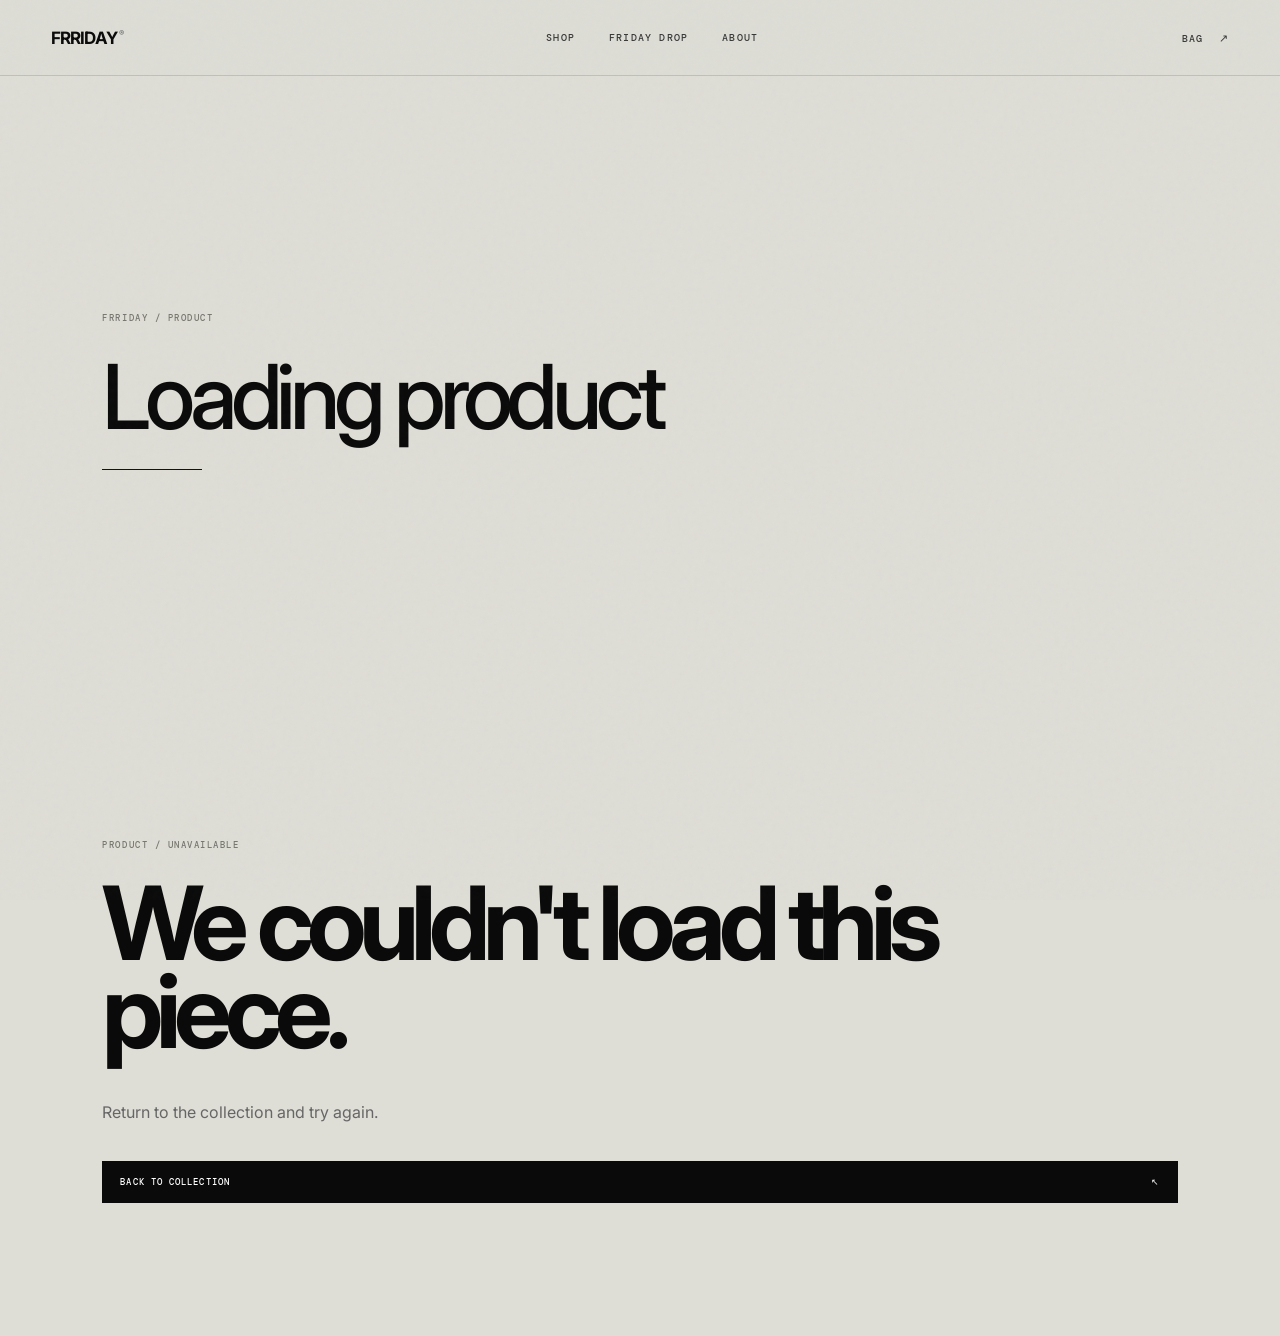
==== product.html @ 868f641e "Add files via upload" ====
<!doctype html>
<html lang="en">
<head>
<meta charset="utf-8">
<meta name="viewport" content="width=device-width,initial-scale=1,viewport-fit=cover">
<meta name="theme-color" content="#090909">
<meta name="description" content="FRRIDAY product detail.">
<title>FRRIDAY® | Product</title>
<link rel="icon" href="assets/symbol-white.png">
<link rel="preconnect" href="https://fonts.googleapis.com">
<link rel="preconnect" href="https://fonts.gstatic.com" crossorigin>
<link href="https://fonts.googleapis.com/css2?family=DM+Mono:wght@400;500&family=Inter:wght@400;500;600;700&display=swap" rel="stylesheet">
<link rel="stylesheet" href="style.css">
<link rel="stylesheet" href="product.css">
</head>
<body class="product-page">
<div class="noise" aria-hidden="true"></div>
<header class="nav product-nav" id="nav">
  <a class="brand" href="/" aria-label="FRRIDAY home">FRRIDAY<span>®</span></a>
  <nav class="nav-links" aria-label="Primary navigation">
    <a href="/#shop">Shop</a><a href="/#drop">Friday Drop</a><a href="/#about">About</a>
  </nav>
  <a class="bag-btn" href="https://pxhdjy-sj.myshopify.com/cart" aria-label="Open FRRIDAY bag">Bag <span>↗</span></a>
</header>

<main>
  <div id="productLoading" class="product-state"><span class="eyebrow">FRRIDAY / PRODUCT</span><strong>Loading product</strong><i></i></div>
  <section id="productError" class="product-state error-state" hidden>
    <span class="eyebrow">PRODUCT / UNAVAILABLE</span>
    <h1>We couldn't load this piece.</h1>
    <p>Return to the collection and try again.</p>
    <a class="pill dark-pill" href="/#shop">Back to collection <span>↖</span></a>
  </section>

  <section id="productView" hidden>
    <div class="product-hero">
      <div class="product-gallery" id="gallery">
        <div class="gallery-main"><img id="mainImage" alt=""></div>
        <div class="gallery-thumbs" id="thumbs" aria-label="Product images"></div>
        <span class="gallery-index" id="galleryIndex">01 / 01</span>
      </div>

      <aside class="product-panel">
        <div class="product-kicker"><span id="productType">CORE</span><span id="productAvailability">AVAILABLE</span></div>
        <h1 id="productTitle"></h1>
        <div class="product-price-row"><strong id="productPrice"></strong><span id="productCompare" hidden></span></div>
        <div class="product-description" id="productDescription"></div>

        <div class="product-selector-block">
          <div class="selector-head"><span>SIZE</span><button id="sizeGuide" type="button">SIZE GUIDE ↗</button></div>
          <div id="sizeOptions" class="size-options"></div>
          <p class="selection-note" id="selectionNote">Select a size to continue.</p>
        </div>

        <div class="purchase-row">
          <div class="qty" aria-label="Quantity"><button type="button" data-qty="-1" aria-label="Decrease quantity">−</button><span id="quantity">1</span><button type="button" data-qty="1" aria-label="Increase quantity">+</button></div>
          <button id="addToBag" class="purchase-btn" type="button" disabled>ADD TO BAG <span>↗</span></button>
        </div>
        <div id="purchaseStatus" class="purchase-status" aria-live="polite"></div>

        <div class="product-accordions">
          <details open><summary>DESCRIPTION <span>+</span></summary><div id="detailsDescription"></div></details>
          <details><summary>DETAILS <span>+</span></summary><div id="detailsList"></div></details>
          <details><summary>SHIPPING & RETURNS <span>+</span></summary><div><p>Made to order through our fulfillment partner. Delivery estimates and available shipping methods are shown at checkout.</p><p>Returns follow the store policy shown at checkout.</p></div></details>
        </div>
      </aside>
    </div>

    <section class="product-editorial">
      <div class="editorial-label"><span>FRRIDAY / OBJECT STUDY</span><span id="editorialCount">01</span></div>
      <div class="editorial-copy"><p class="editorial-big">Quiet form.<br><em>Considered detail.</em></p><p>Built around the garment rather than the logo. The product page is generated directly from Shopify, so product information, imagery, pricing and availability stay synchronized with the store.</p></div>
    </section>
  </section>
</main>

<div class="size-modal" id="sizeModal" hidden>
  <div class="size-modal-backdrop" data-close-size></div>
  <div class="size-modal-card" role="dialog" aria-modal="true" aria-labelledby="sizeModalTitle">
    <button class="modal-close" type="button" data-close-size aria-label="Close size guide">×</button>
    <span class="eyebrow">FRRIDAY / GUIDE</span><h2 id="sizeModalTitle">SIZE GUIDE</h2>
    <div class="size-table"><div><span>SIZE</span><span>CHEST</span><span>LENGTH</span></div><div><span>XS</span><span>26–29 in</span><span>23½ in</span></div><div><span>S</span><span>28–31 in</span><span>24½ in</span></div><div><span>M</span><span>30–33 in</span><span>25½ in</span></div><div><span>L</span><span>32–35 in</span><span>26½ in</span></div><div><span>XL</span><span>34–37 in</span><span>27½ in</span></div><div><span>2XL</span><span>36–39 in</span><span>28½ in</span></div><div><span>3XL</span><span>38–41 in</span><span>29½ in</span></div></div>
    <p>Measurements are shown as a general guide. For the most accurate fit, compare with a garment you already own.</p>
  </div>
</div>

<div class="product-toast" id="productToast" role="status" aria-live="polite"></div>
<script src="shopify-config.js"></script>
<script src="product.js"></script>
</body>
</html>
---- style.css ----
:root{--black:#080808;--ink:#111;--white:#f4f3ef;--paper:#e9e7e0;--stone:#d9d8d1;--line:rgba(0,0,0,.12);--line-light:rgba(255,255,255,.14);--muted:#858580;--ease:cubic-bezier(.2,.8,.2,1);--mono:"DM Mono",ui-monospace,SFMono-Regular,Menlo,monospace;--sans:Inter,Arial,sans-serif}
*{box-sizing:border-box}html{scroll-behavior:smooth}body{margin:0;background:var(--paper);color:var(--ink);font-family:var(--sans);overflow-x:hidden;-webkit-font-smoothing:antialiased}body:has(.page-loader:not(.done)){overflow:hidden}a{text-decoration:none;color:inherit}button,input{font:inherit}.sr-only{position:absolute;width:1px;height:1px;padding:0;margin:-1px;overflow:hidden;clip:rect(0,0,0,0);white-space:nowrap;border:0}.noise{position:fixed;inset:0;pointer-events:none;z-index:1000;opacity:.025;background-image:url("data:image/svg+xml,%3Csvg viewBox='0 0 180 180' xmlns='http://www.w3.org/2000/svg'%3E%3Cfilter id='n'%3E%3CfeTurbulence type='fractalNoise' baseFrequency='.9' numOctaves='4' stitchTiles='stitch'/%3E%3C/filter%3E%3Crect width='100%25' height='100%25' filter='url(%23n)'/%3E%3C/svg%3E")}.page-loader{position:fixed;inset:0;z-index:2000;background:#080808;color:#fff;display:grid;place-items:center;transition:opacity .7s var(--ease),visibility .7s}.page-loader span{font-size:12px;font-weight:700;letter-spacing:-.05em}.page-loader i{position:absolute;bottom:14%;width:100px;height:1px;background:#333;overflow:hidden}.page-loader i:after{content:"";display:block;width:45%;height:100%;background:#fff;animation:load 1.1s var(--ease) infinite}.page-loader.done{opacity:0;visibility:hidden;pointer-events:none}.cursor-dot,.cursor-ring{position:fixed;pointer-events:none;z-index:1200;transform:translate(-50%,-50%);border-radius:50%;display:none}.cursor-dot{width:4px;height:4px;background:#fff}.cursor-ring{width:34px;height:34px;border:1px solid rgba(255,255,255,.5);transition:width .25s,height .25s,border-color .25s}.cursor-ring.hover{width:52px;height:52px;border-color:#fff}.nav{position:fixed;top:0;left:0;right:0;height:76px;z-index:80;display:flex;align-items:center;justify-content:space-between;padding:0 4vw;color:#fff;mix-blend-mode:difference;transition:height .35s,padding .35s}.nav.scrolled{height:62px}.brand{font-size:17px;font-weight:700;letter-spacing:-.055em}.brand span,.footer-brand span{font-size:8px;vertical-align:top;margin-left:2px}.nav-links{display:flex;gap:34px;font:500 10px var(--mono);text-transform:uppercase;letter-spacing:.12em}.nav-links a,.bag-btn{opacity:.78;transition:opacity .2s}.nav-links a:hover,.bag-btn:hover{opacity:1}.bag-btn{border:0;background:none;color:inherit;text-transform:uppercase;letter-spacing:.12em;font:500 10px var(--mono);cursor:pointer}.bag-btn span{display:inline-block;margin-left:8px;font-size:11px}.hero{min-height:100svh;background:#080808;color:#fff;position:relative;display:grid;grid-template-columns:44% 56%;overflow:hidden}.hero-grid{position:absolute;inset:0;background:linear-gradient(90deg,rgba(255,255,255,.035) 1px,transparent 1px),linear-gradient(rgba(255,255,255,.02) 1px,transparent 1px);background-size:25% 100%,100% 25%;mask-image:linear-gradient(to bottom,black,transparent 78%)}.hero-copy{position:relative;z-index:3;padding:24vh 0 10vh 8vw;align-self:center}.eyebrow{font:500 9px var(--mono);letter-spacing:.17em;text-transform:uppercase;display:block;color:var(--muted)}.hero .eyebrow{color:#969690}.hero h1{font-size:clamp(72px,11vw,170px);line-height:.78;letter-spacing:-.09em;margin:28px 0 36px;font-weight:700}.hero h1 em{font-style:normal;font-weight:400;color:#c9c9c3}.hero-sub{max-width:310px;color:#9a9a95;line-height:1.7;font-size:12px;margin-bottom:32px}.pill{display:inline-flex;align-items:center;justify-content:space-between;gap:30px;border:1px solid #292929;padding:14px 17px;font:500 9px var(--mono);text-transform:uppercase;letter-spacing:.12em;transition:all .35s var(--ease)}.pill span{transition:transform .35s var(--ease)}.pill:hover span{transform:translate(5px,-5px)}.pill.light{background:#f1f0eb;color:#090909;border-color:#f1f0eb}.hero-product{position:relative;display:flex;align-items:center;justify-content:center;min-height:100svh}.hero-product:after{content:"";position:absolute;inset:10% 4% 10% 0;background:radial-gradient(circle at 50% 48%,rgba(255,255,255,.08),transparent 35%);pointer-events:none}.hero-image-wrap{position:relative;z-index:2;width:min(76%,760px);display:grid;place-items:center}.hero-img{width:100%;max-height:88vh;object-fit:contain;mix-blend-mode:screen;filter:contrast(1.02) brightness(.92);animation:float 7s ease-in-out infinite}.hero-image-number{position:absolute;left:4%;bottom:8%;font:500 8px var(--mono);letter-spacing:.15em;color:#666}.product-orbit{position:absolute;width:min(55vw,720px);height:min(55vw,720px);border:1px solid rgba(255,255,255,.09);border-radius:50%;animation:spin 26s linear infinite}.product-orbit:after{content:"";position:absolute;width:6px;height:6px;border-radius:50%;background:#eee;top:12%;left:12%;box-shadow:0 0 20px #fff}.hero-label{position:absolute;right:5vw;bottom:8vh;z-index:4;font:500 8px var(--mono);letter-spacing:.13em;text-transform:uppercase;display:flex;flex-direction:column;gap:7px}.hero-label b{font-weight:400;color:#777}.scroll-note{position:absolute;bottom:27px;left:8vw;color:#666;font:500 8px var(--mono);letter-spacing:.18em}.scroll-note span{margin-left:8px}.dark{background:var(--black);color:#f1f0eb}.statement{padding:18vh 8vw 20vh}.section-index{font:500 8px var(--mono);letter-spacing:.18em;color:#666}.statement-content{margin-left:20%;max-width:900px}.big-line{font-size:clamp(38px,6vw,86px);letter-spacing:-.07em;line-height:.95;margin:12vh 0 0}.big-line.muted{color:#50504c}.body-copy{max-width:420px;color:#85857f;line-height:1.8;font-size:12px;margin:70px 0 0 auto}.shop{padding:12vh 5vw 10vh;background:var(--paper)}.shop-head{display:flex;justify-content:space-between;align-items:end;padding-bottom:32px;border-bottom:1px solid var(--line)}h2{font-size:clamp(38px,6vw,88px);line-height:.86;letter-spacing:-.075em;margin:18px 0 0;font-weight:700}.count{font:500 8px var(--mono);letter-spacing:.13em;color:#777}.product-grid{display:grid;grid-template-columns:1fr 1fr;gap:2px;margin-top:2px}.product-card{min-width:0}.product-media{height:min(75vw,760px);position:relative;overflow:hidden;display:grid;place-items:center}.dark-media{background:#101010}.light-media{background:#d9d8d1}.product-img{width:100%;height:100%;object-fit:contain;position:absolute;inset:0;opacity:0;transform:scale(1.015);transition:opacity .65s var(--ease),transform 1s var(--ease)}.product-img.active{opacity:1}.product-media:hover .product-img.active{transform:scale(1.04)}.product-index{position:absolute;z-index:4;left:18px;top:18px;font:500 8px var(--mono);letter-spacing:.16em}.view-toggle{position:absolute;z-index:5;right:18px;top:16px;border:1px solid rgba(255,255,255,.15);background:rgba(0,0,0,.65);color:#fff;padding:9px 11px;font:500 8px var(--mono);letter-spacing:.12em;cursor:pointer;backdrop-filter:blur(10px)}.light-media .view-toggle{background:rgba(255,255,255,.75);color:#111;border-color:rgba(0,0,0,.1)}.product-info{display:flex;justify-content:space-between;padding:20px 4px 15px}.product-info h3{font-size:13px;margin:0 0 7px;letter-spacing:-.02em;font-weight:600}.product-info p{font:500 8px var(--mono);color:#777;margin:0;text-transform:uppercase;letter-spacing:.1em}.product-info strong{font-size:12px;font-weight:500}.add-btn{width:100%;border:1px solid #b8b6af;background:transparent;padding:14px;text-align:left;text-transform:uppercase;letter-spacing:.13em;font:500 8px var(--mono);display:flex;justify-content:space-between;cursor:pointer;transition:background .25s,color .25s,border-color .25s}.add-btn:hover{background:#111;color:#fff;border-color:#111}.shop-note{display:flex;justify-content:space-between;padding-top:22px;font:500 8px var(--mono);letter-spacing:.13em;color:#777}.drop{min-height:100svh;background:#070707;color:#fff;position:relative;display:flex;align-items:center;overflow:hidden}.drop-bg{position:absolute;inset:0;background:radial-gradient(circle at 65% 45%,rgba(255,255,255,.1),transparent 20%),linear-gradient(120deg,transparent 40%,rgba(255,255,255,.035) 40.2%,transparent 40.5%);transform:scale(1.15);animation:drift 15s ease-in-out infinite alternate}.drop-content{position:relative;padding:13vh 8vw;width:100%;z-index:2}.drop .eyebrow{color:#686863}.drop-title{display:flex;align-items:center;justify-content:space-between;max-width:1100px}.drop h2{font-size:clamp(58px,10vw,150px);margin:24px 0 34px}.drop h2 span{color:#62625e}.drop-title img{width:130px;height:130px;object-fit:contain;opacity:.9;animation:slowspin 16s linear infinite}.drop p{color:#888883;font-size:12px;max-width:380px;line-height:1.7}.timer{display:flex;align-items:flex-end;gap:13px;margin:55px 0 28px}.timer div{display:flex;flex-direction:column}.timer b{font-size:clamp(34px,5vw,65px);letter-spacing:-.07em;font-weight:400;line-height:.8;font-variant-numeric:tabular-nums}.timer small{font:500 7px var(--mono);color:#666;letter-spacing:.17em;margin-top:12px}.timer i{font-style:normal;color:#555;font-size:28px}.drop-meta{display:flex;gap:14px;align-items:center;margin-bottom:40px;font:500 8px var(--mono);letter-spacing:.12em;color:#666}.drop-meta b{color:#aaa;font-weight:400}.outline{color:#fff;border-color:#3a3a3a;background:transparent}.archive{display:grid;grid-template-columns:1fr 1fr;gap:10vw;padding:17vh 8vw;background:#deddd6}.archive-right{align-self:end;max-width:360px}.archive-right p{font-size:24px;letter-spacing:-.04em;margin:0 0 20px}.archive-right .muted{font-size:12px;color:#777;line-height:1.7}.archive-stamp{display:inline-block;margin-top:26px;padding:8px 10px;border:1px solid #aaa;font:500 7px var(--mono);letter-spacing:.14em;color:#777}.manifesto{padding:16vh 8vw 19vh;position:relative;overflow:hidden}.manifesto-mark{position:absolute;right:8vw;top:12vh;width:230px;opacity:.07}.manifesto-mark img{width:100%}.manifesto h2{font-size:clamp(58px,10vw,150px);margin:16vh 0 35px}.manifesto h2 span{color:#4f4f4b}.manifesto p{color:#777;font-size:12px}.newsletter{padding:15vh 8vw;display:grid;grid-template-columns:1fr 1fr;gap:10vw;align-items:end}.newsletter h2{margin-bottom:28px}.newsletter>div>p{font-size:11px;color:#777;max-width:300px;line-height:1.7}.newsletter form{position:relative;display:flex;border-bottom:1px solid #111}.newsletter input{background:none;border:0;outline:0;padding:16px 0;width:100%;font-size:13px;color:#111}.newsletter input::placeholder{color:#888}.newsletter button{border:0;background:none;text-transform:uppercase;letter-spacing:.13em;font:500 8px var(--mono);cursor:pointer}.newsletter button span{margin-left:25px}.newsletter form small{position:absolute;left:0;top:58px;color:#777;font:500 8px var(--mono);letter-spacing:.04em}footer{background:#0a0a0a;color:#eee;padding:35px 5vw 25px;display:grid;grid-template-columns:1fr auto;gap:30px}.footer-brand{font-weight:700;letter-spacing:-.05em}.footer-links{display:flex;gap:25px;font:500 8px var(--mono);text-transform:uppercase;letter-spacing:.12em}.footer-links a{color:#888;transition:color .2s}.footer-links a:hover{color:#fff}footer small{grid-column:1/-1;color:#555;font:500 7px var(--mono);text-transform:uppercase;letter-spacing:.1em}.toast{position:fixed;z-index:1300;bottom:25px;left:50%;transform:translate(-50%,20px);background:#111;color:#fff;padding:12px 16px;font:500 8px var(--mono);letter-spacing:.1em;text-transform:uppercase;opacity:0;pointer-events:none;transition:.35s}.toast.show{opacity:1;transform:translate(-50%,0)}.statement,.shop-head,.product-card,.drop-content,.archive,.manifesto,.newsletter{opacity:0;transform:translateY(35px);transition:opacity .9s var(--ease),transform .9s var(--ease)}.visible{opacity:1;transform:none}@keyframes float{0%,100%{transform:translateY(0)}50%{transform:translateY(-13px)}}@keyframes spin{to{transform:rotate(360deg)}}@keyframes slowspin{to{transform:rotate(360deg)}}@keyframes drift{to{transform:scale(1.25) translate(-2%,2%)}}@keyframes load{0%{transform:translateX(-120%)}100%{transform:translateX(250%)}}@media(min-width:900px){.cursor-dot,.cursor-ring{display:block}}@media(max-width:800px){
  :root{--mobile-gutter:24px}
  html{scroll-padding-top:64px}
  body{width:100%;min-width:0;overflow-x:hidden}
  .noise{opacity:.018}
  .nav{height:64px;padding:0 var(--mobile-gutter);background:rgba(8,8,8,.92);mix-blend-mode:normal;backdrop-filter:blur(14px);-webkit-backdrop-filter:blur(14px)}
  .nav.scrolled{height:60px;background:rgba(8,8,8,.96)}
  .brand{font-size:17px;color:#fff}
  .nav-links{display:none}
  .bag-btn{color:#fff;opacity:.82}

  /* HERO: stack the copy and product instead of overlapping them. */
  .hero{display:block;min-height:0;height:auto;overflow:hidden;padding-top:64px}
  .hero-grid{background-size:25% 100%,100% 22%;mask-image:linear-gradient(to bottom,black,transparent 85%)}
  .hero-copy{position:relative;inset:auto;z-index:3;padding:72px var(--mobile-gutter) 0}
  .hero h1{font-size:clamp(62px,18vw,82px);line-height:.79;letter-spacing:-.09em;margin:24px 0 28px;max-width:100%}
  .hero-sub{max-width:310px;font-size:12px;line-height:1.7;margin-bottom:28px}
  .pill{min-height:48px;padding:14px 16px;gap:22px}
  .hero-copy>.pill{width:min(100%,350px)}
  .hero-product{min-height:0;height:auto;padding:44px 0 78px;display:flex;align-items:center;justify-content:center}
  .hero-product:after{inset:8% 0 8%;background:radial-gradient(circle at 50% 48%,rgba(255,255,255,.08),transparent 38%)}
  .hero-image-wrap{width:100%;padding:0 10px;margin:0;display:grid;place-items:center}
  .hero-img{width:100%;height:auto;max-height:none;object-fit:contain;animation:none}
  .hero-image-number{left:24px;bottom:12px}
  .product-orbit{width:92vw;height:92vw;max-width:500px;max-height:500px;opacity:.7}
  .hero-label{right:24px;bottom:12px;font-size:7px;gap:5px}
  .scroll-note{display:none}

  /* CONTENT SECTIONS */
  .statement{padding:96px var(--mobile-gutter) 104px}
  .statement-content{margin-left:0;max-width:none}
  .big-line{font-size:clamp(38px,10.5vw,52px);line-height:.94;letter-spacing:-.065em;margin-top:64px;max-width:100%}
  .body-copy{max-width:100%;margin:48px 0 0;font-size:12px;line-height:1.8}

  .shop{padding:92px 16px 78px}
  .shop-head{display:block;padding:0 8px 28px}
  .shop-head h2{font-size:clamp(48px,14vw,68px);line-height:.84;margin-top:18px}
  .count{display:block;margin-top:22px}
  .product-grid{grid-template-columns:1fr;gap:48px;margin-top:2px}
  .product-card{width:100%;min-width:0}
  .product-media{height:auto;aspect-ratio:1/1;min-height:0;width:100%}
  .product-img{width:100%;height:100%;object-fit:contain;transform:none}
  .product-media:hover .product-img.active{transform:none}
  .product-index{left:16px;top:16px}
  .view-toggle{right:16px;top:16px;min-height:40px;padding:10px 12px}
  .product-info{padding:18px 4px 14px;gap:18px;align-items:flex-start}
  .product-info h3{font-size:13px;line-height:1.35}
  .product-info p{font-size:8px;margin-top:7px}
  .product-info strong{font-size:13px;white-space:nowrap}
  .add-btn{min-height:48px;padding:15px}
  .shop-note{display:block;padding:24px 4px 0;line-height:2.2}
  .shop-note span{display:block}

  .drop{min-height:0;height:auto;padding:0}
  .drop-content{padding:106px var(--mobile-gutter) 112px}
  .drop-title{display:block;position:relative}
  .drop h2{font-size:clamp(56px,16vw,72px);line-height:.84;margin:24px 0 30px;max-width:100%}
  .drop-title img{position:absolute;right:0;top:8px;width:70px;height:70px;opacity:.72}
  .drop p{font-size:12px;line-height:1.75;max-width:320px}
  .timer{gap:7px;margin:44px 0 30px;align-items:flex-end}
  .timer b{font-size:clamp(31px,9vw,44px);line-height:.82}
  .timer small{font-size:6px;letter-spacing:.12em;margin-top:10px}
  .timer i{font-size:17px;padding-bottom:2px}
  .drop-meta{display:block;line-height:2;margin-bottom:28px;font-size:8px}
  .drop-meta b{display:block}
  .drop .pill{width:100%;justify-content:space-between}

  .archive{display:block;padding:106px var(--mobile-gutter) 112px}
  .archive h2{font-size:clamp(52px,15vw,70px);line-height:.84;margin-top:20px}
  .archive-right{max-width:none;margin-top:72px}
  .archive-right p{font-size:clamp(25px,7vw,32px);line-height:1.02}
  .archive-right .muted{font-size:12px;line-height:1.75}
  .archive-stamp{margin-top:28px}

  .manifesto{padding:106px var(--mobile-gutter) 118px;min-height:0}
  .manifesto-mark{width:115px;right:10px;top:54px;opacity:.055}
  .manifesto h2{font-size:clamp(55px,16vw,74px);line-height:.84;letter-spacing:-.085em;margin:112px 0 34px;max-width:100%}
  .manifesto p{font-size:12px;line-height:1.7;max-width:320px}

  .newsletter{grid-template-columns:1fr;padding:106px var(--mobile-gutter) 104px;gap:62px;align-items:start}
  .newsletter h2{font-size:clamp(50px,14vw,68px);line-height:.84;margin:20px 0 28px}
  .newsletter>div>p{font-size:12px;line-height:1.75;max-width:320px}
  .newsletter form{width:100%}
  .newsletter input{font-size:16px;min-height:56px;padding:14px 0}
  .newsletter button{min-width:64px;min-height:56px}
  .newsletter form small{top:66px;line-height:1.5;max-width:90%}

  footer{grid-template-columns:1fr;padding:34px var(--mobile-gutter) 28px;gap:28px}
  .footer-links{grid-column:1/-1;display:flex;flex-wrap:wrap;gap:18px 24px;line-height:1.5}
  footer small{font-size:7px;line-height:1.6}

  .toast{bottom:20px;max-width:calc(100vw - 40px);text-align:center}
}

@media(max-width:380px){
  .hero h1{font-size:58px}
  .drop h2{font-size:53px}
  .timer{gap:4px}
  .timer b{font-size:29px}
  .timer i{font-size:14px}
  .product-info h3{font-size:12px}
}

@media(prefers-reduced-motion:reduce){*,*:before,*:after{animation:none!important;transition:none!important;scroll-behavior:auto!important}.page-loader{display:none}.statement,.shop-head,.product-card,.drop-content,.archive,.manifesto,.newsletter{opacity:1;transform:none}}
---- product.css ----
:root{--paper:#deddd6;--ink:#0a0a0a;--muted:#777770;--line:rgba(10,10,10,.14);--ease:cubic-bezier(.2,.7,.2,1)}
.product-page{background:var(--paper);color:var(--ink)}
.product-nav{position:sticky;top:0;background:rgba(222,221,214,.94);color:var(--ink);mix-blend-mode:normal;border-bottom:1px solid var(--line);z-index:100}
.product-nav .brand,.product-nav .nav-links a,.product-nav .bag-btn{color:var(--ink)}
.product-nav .brand span{color:#777}
.product-nav.scrolled{background:rgba(222,221,214,.98)}
.product-state{min-height:70vh;display:flex;flex-direction:column;justify-content:center;padding:120px 8vw;gap:18px}
.product-state strong{font-size:clamp(38px,7vw,100px);letter-spacing:-.07em;font-weight:500}
.product-state i{width:100px;height:1px;background:#111;overflow:hidden;position:relative}.product-state i:after{content:"";position:absolute;inset:0;background:#777;transform:translateX(-100%);animation:productLoad 1.2s ease-in-out infinite}
.error-state h1{font-size:clamp(48px,8vw,110px);line-height:.86;letter-spacing:-.07em;max-width:900px;margin:10px 0}.error-state p{color:#666;max-width:350px;line-height:1.7}
.dark-pill{background:#0a0a0a;color:#fff;border-color:#0a0a0a}.dark-pill:hover{background:#2a2a27;color:#fff}
.product-hero{display:grid;grid-template-columns:minmax(0,1.35fr) minmax(390px,.65fr);min-height:calc(100vh - 64px);border-bottom:1px solid var(--line)}
.product-gallery{position:relative;background:#090909;min-height:calc(100vh - 64px);padding:40px;display:grid;grid-template-columns:86px 1fr;gap:28px;align-items:center;overflow:hidden}
.gallery-main{height:min(78vh,900px);display:grid;place-items:center;overflow:hidden}.gallery-main img{width:100%;height:100%;object-fit:contain;display:block;transition:opacity .35s ease,transform .8s var(--ease)}.gallery-main:hover img{transform:scale(1.015)}
.gallery-thumbs{display:flex;flex-direction:column;gap:10px;align-self:center;max-height:76vh;overflow:auto}.gallery-thumb{width:72px;height:72px;padding:0;border:1px solid transparent;background:#111;cursor:pointer;opacity:.55;transition:.25s}.gallery-thumb.active,.gallery-thumb:hover{opacity:1;border-color:#ddd}.gallery-thumb img{width:100%;height:100%;object-fit:cover}.gallery-index{position:absolute;left:40px;bottom:30px;color:#777;font:500 8px var(--mono);letter-spacing:.14em}
.product-panel{padding:clamp(44px,6vw,90px) clamp(30px,5vw,76px);display:flex;flex-direction:column;justify-content:center;max-width:760px}.product-kicker{display:flex;justify-content:space-between;gap:20px;font:500 8px var(--mono);letter-spacing:.15em;color:#777}.product-panel h1{font-size:clamp(46px,5.2vw,82px);line-height:.88;letter-spacing:-.075em;font-weight:500;margin:30px 0 24px;max-width:650px}.product-price-row{display:flex;align-items:center;gap:12px;margin-bottom:28px}.product-price-row strong{font:500 16px var(--mono);letter-spacing:.02em}.product-price-row span{text-decoration:line-through;color:#999;font:400 11px var(--mono)}.product-description{max-width:470px;color:#686862;font-size:12px;line-height:1.8;margin-bottom:40px}.product-selector-block{border-top:1px solid var(--line);padding-top:22px}.selector-head{display:flex;justify-content:space-between;align-items:center;margin-bottom:14px;font:500 8px var(--mono);letter-spacing:.14em}.selector-head button{border:0;background:none;font:500 8px var(--mono);letter-spacing:.12em;text-decoration:underline;text-underline-offset:4px;cursor:pointer;color:#555}.size-options{display:grid;grid-template-columns:repeat(7,1fr);gap:6px}.size-option{height:44px;background:transparent;border:1px solid #aaa;color:#111;font:500 9px var(--mono);cursor:pointer;transition:.2s}.size-option:hover{border-color:#111}.size-option.selected{background:#0a0a0a;color:#fff;border-color:#0a0a0a}.size-option:disabled{opacity:.28;cursor:not-allowed;text-decoration:line-through}.selection-note{font:400 8px var(--mono);letter-spacing:.04em;color:#777;min-height:16px;margin:10px 0 0}.purchase-row{display:grid;grid-template-columns:112px 1fr;gap:8px;margin-top:26px}.qty{height:54px;border:1px solid #aaa;display:grid;grid-template-columns:34px 1fr 34px;align-items:center;text-align:center;font:500 10px var(--mono)}.qty button{height:100%;border:0;background:none;cursor:pointer;font-size:17px;color:#333}.purchase-btn{height:54px;border:1px solid #0a0a0a;background:#0a0a0a;color:#fff;font:500 9px var(--mono);letter-spacing:.12em;cursor:pointer;display:flex;align-items:center;justify-content:space-between;padding:0 18px;transition:.25s}.purchase-btn:hover{background:#2a2a27}.purchase-btn:disabled{opacity:.4;cursor:not-allowed}.purchase-status{font:500 8px var(--mono);color:#8a3f3f;min-height:20px;margin-top:8px}
.product-accordions{margin-top:24px;border-top:1px solid var(--line)}.product-accordions details{border-bottom:1px solid var(--line)}.product-accordions summary{list-style:none;cursor:pointer;padding:20px 0;font:500 8px var(--mono);letter-spacing:.14em;display:flex;justify-content:space-between}.product-accordions summary::-webkit-details-marker{display:none}.product-accordions summary span{font-size:14px;font-weight:300;transition:transform .25s}.product-accordions details[open] summary span{transform:rotate(45deg)}.product-accordions details>div{padding:0 0 22px;color:#666;font-size:11px;line-height:1.8}.product-accordions p{margin:0 0 10px}.detail-row{display:grid;grid-template-columns:115px 1fr;gap:16px;padding:10px 0;border-bottom:1px solid rgba(10,10,10,.08)}.detail-row span{font:500 7px var(--mono);letter-spacing:.13em;color:#888}.detail-row b{font-weight:500;color:#333;font-size:10px}
.product-editorial{background:#0a0a0a;color:#fff;padding:120px 8vw 150px;min-height:65vh}.editorial-label{display:flex;justify-content:space-between;font:500 8px var(--mono);letter-spacing:.14em;color:#686863}.editorial-copy{max-width:1100px;margin-top:18vh;display:grid;grid-template-columns:1.2fr .5fr;gap:10vw;align-items:end}.editorial-big{font-size:clamp(54px,8vw,120px);line-height:.84;letter-spacing:-.075em;margin:0}.editorial-big em{font-style:normal;color:#686863}.editorial-copy>p:last-child{font-size:12px;line-height:1.8;color:#777;max-width:340px}
.size-modal[hidden]{display:none}.size-modal{position:fixed;inset:0;z-index:500;display:grid;place-items:center;padding:20px}.size-modal-backdrop{position:absolute;inset:0;background:rgba(0,0,0,.65);backdrop-filter:blur(10px)}.size-modal-card{position:relative;background:#deddd6;color:#0a0a0a;width:min(620px,100%);max-height:90vh;overflow:auto;padding:42px;box-shadow:0 30px 100px rgba(0,0,0,.35)}.modal-close{position:absolute;right:20px;top:16px;border:0;background:none;font-size:28px;cursor:pointer}.size-modal-card h2{font-size:52px;line-height:.9;letter-spacing:-.07em;margin:20px 0 30px}.size-table>div{display:grid;grid-template-columns:.6fr 1fr 1fr;border-top:1px solid #aaa;padding:12px 0;font:500 9px var(--mono)}.size-table>div:first-child{color:#777;font-size:7px;letter-spacing:.12em}.size-modal-card>p{color:#666;font-size:10px;line-height:1.7;margin-top:25px}.product-toast{position:fixed;left:50%;bottom:24px;transform:translate(-50%,20px);background:#0a0a0a;color:#fff;padding:12px 16px;font:500 8px var(--mono);letter-spacing:.12em;opacity:0;pointer-events:none;transition:.3s;z-index:600}.product-toast.show{opacity:1;transform:translate(-50%,0)}
@keyframes productLoad{to{transform:translateX(100%)}}
@media(max-width:950px){.product-hero{grid-template-columns:1fr}.product-gallery{min-height:auto;height:auto;padding:18px 18px 48px;grid-template-columns:1fr}.gallery-main{height:auto;aspect-ratio:1/1}.gallery-thumbs{order:2;flex-direction:row;max-height:none;overflow-x:auto}.gallery-thumb{flex:0 0 62px;width:62px;height:62px}.gallery-index{left:18px;bottom:18px}.product-panel{max-width:none;padding:62px 24px 80px}.product-panel h1{font-size:clamp(46px,13vw,76px)}.size-options{grid-template-columns:repeat(4,1fr)}.product-editorial{padding:90px 24px 110px}.editorial-copy{margin-top:90px;grid-template-columns:1fr;gap:45px}.editorial-big{font-size:clamp(56px,15vw,88px)}}
@media(max-width:600px){.product-nav{height:64px}.product-gallery{padding:10px 10px 44px}.gallery-main{aspect-ratio:1/1}.product-panel{padding:54px 20px 70px}.product-kicker{font-size:7px}.product-panel h1{margin-top:22px}.product-description{font-size:11px;margin-bottom:32px}.purchase-row{grid-template-columns:92px 1fr}.qty{grid-template-columns:27px 1fr 27px}.purchase-btn{padding:0 14px}.product-accordions{margin-top:18px}.size-modal-card{padding:30px 22px}.size-modal-card h2{font-size:44px}.product-editorial{min-height:0}.editorial-copy{margin-top:75px}.editorial-copy>p:last-child{font-size:11px}}
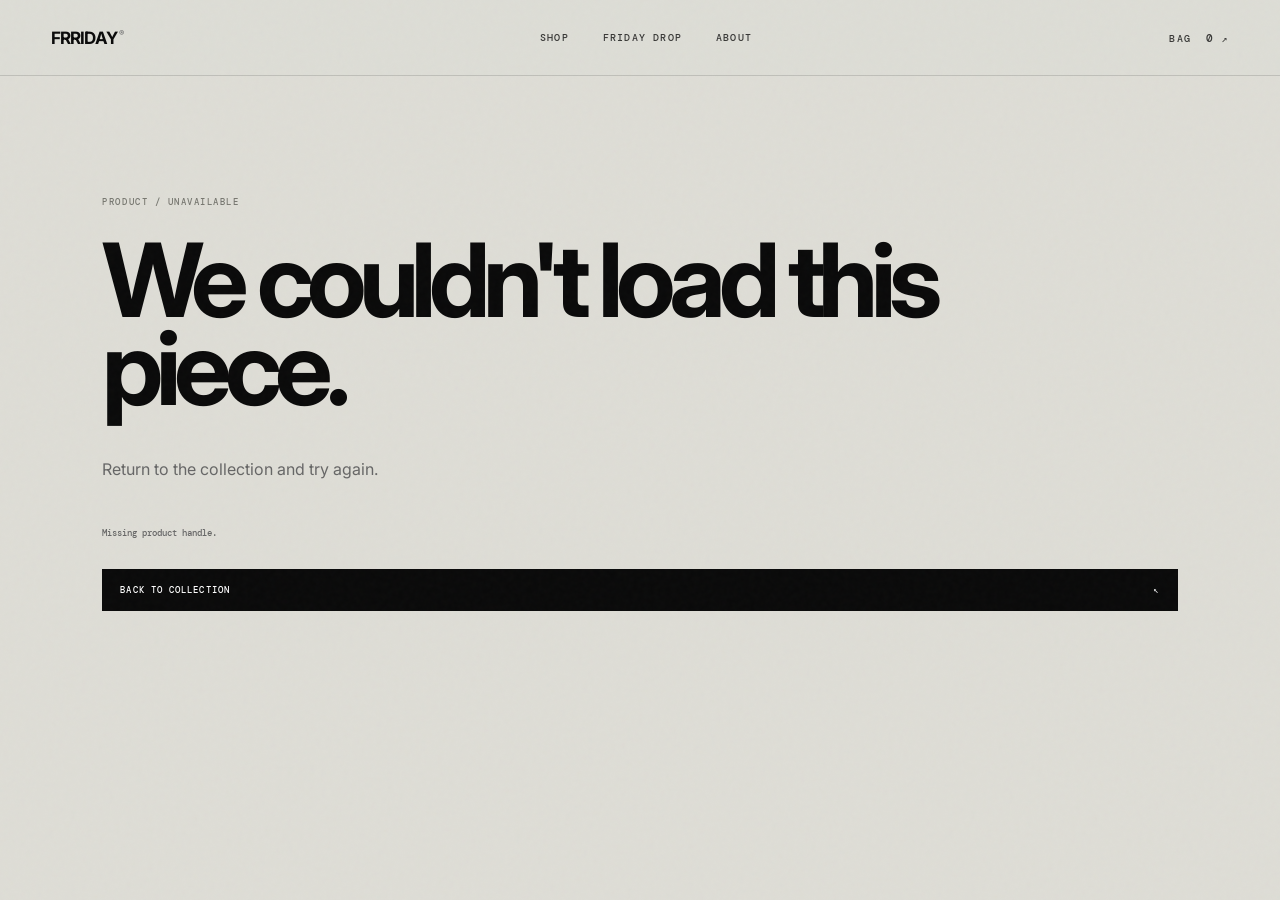
==== commit b6ce38b8: "Add files via upload" ====
--- a/product.html
+++ b/product.html
@@ -6,12 +6,12 @@
 <meta name="theme-color" content="#090909">
 <meta name="description" content="FRRIDAY product detail.">
 <title>FRRIDAY® | Product</title>
-<link rel="icon" href="assets/symbol-white.png">
+<link rel="icon" href="/assets/symbol-white.png">
 <link rel="preconnect" href="https://fonts.googleapis.com">
 <link rel="preconnect" href="https://fonts.gstatic.com" crossorigin>
 <link href="https://fonts.googleapis.com/css2?family=DM+Mono:wght@400;500&family=Inter:wght@400;500;600;700&display=swap" rel="stylesheet">
-<link rel="stylesheet" href="style.css">
-<link rel="stylesheet" href="product.css">
+<link rel="stylesheet" href="/style.css">
+<link rel="stylesheet" href="/product.css">
 </head>
 <body class="product-page">
 <div class="noise" aria-hidden="true"></div>
@@ -20,7 +20,7 @@
   <nav class="nav-links" aria-label="Primary navigation">
     <a href="/#shop">Shop</a><a href="/#drop">Friday Drop</a><a href="/#about">About</a>
   </nav>
-  <a class="bag-btn" href="https://pxhdjy-sj.myshopify.com/cart" aria-label="Open FRRIDAY bag">Bag <span>↗</span></a>
+  <a class="bag-btn" href="/bag.html" aria-label="Open FRRIDAY bag">Bag <span id="bagCount">0</span> ↗</a>
 </header>
 
 <main>
@@ -28,14 +28,14 @@
   <section id="productError" class="product-state error-state" hidden>
     <span class="eyebrow">PRODUCT / UNAVAILABLE</span>
     <h1>We couldn't load this piece.</h1>
-    <p>Return to the collection and try again.</p>
+    <p>Return to the collection and try again.</p><p id="productErrorMessage" class="error-detail"></p>
     <a class="pill dark-pill" href="/#shop">Back to collection <span>↖</span></a>
   </section>
 
   <section id="productView" hidden>
     <div class="product-hero">
       <div class="product-gallery" id="gallery">
-        <div class="gallery-main"><img id="mainImage" alt=""></div>
+        <div class="gallery-main"><div class="gallery-frame"><img id="mainImage" alt=""></div><div id="galleryFallback" class="gallery-fallback" hidden>IMAGE UNAVAILABLE</div></div>
         <div class="gallery-thumbs" id="thumbs" aria-label="Product images"></div>
         <span class="gallery-index" id="galleryIndex">01 / 01</span>
       </div>
@@ -84,7 +84,7 @@
 </div>
 
 <div class="product-toast" id="productToast" role="status" aria-live="polite"></div>
-<script src="shopify-config.js"></script>
-<script src="product.js"></script>
+<script src="/shopify-config.js"></script>
+<script src="/product.js"></script>
 </body>
 </html>
--- a/product.css
+++ b/product.css
@@ -4,14 +4,14 @@
 .product-nav .brand,.product-nav .nav-links a,.product-nav .bag-btn{color:var(--ink)}
 .product-nav .brand span{color:#777}
 .product-nav.scrolled{background:rgba(222,221,214,.98)}
-.product-state{min-height:70vh;display:flex;flex-direction:column;justify-content:center;padding:120px 8vw;gap:18px}
+#productLoading[hidden],#productError[hidden],#productView[hidden]{display:none!important}.product-state{min-height:70vh;display:flex;flex-direction:column;justify-content:center;padding:120px 8vw;gap:18px}
 .product-state strong{font-size:clamp(38px,7vw,100px);letter-spacing:-.07em;font-weight:500}
 .product-state i{width:100px;height:1px;background:#111;overflow:hidden;position:relative}.product-state i:after{content:"";position:absolute;inset:0;background:#777;transform:translateX(-100%);animation:productLoad 1.2s ease-in-out infinite}
 .error-state h1{font-size:clamp(48px,8vw,110px);line-height:.86;letter-spacing:-.07em;max-width:900px;margin:10px 0}.error-state p{color:#666;max-width:350px;line-height:1.7}
 .dark-pill{background:#0a0a0a;color:#fff;border-color:#0a0a0a}.dark-pill:hover{background:#2a2a27;color:#fff}
 .product-hero{display:grid;grid-template-columns:minmax(0,1.35fr) minmax(390px,.65fr);min-height:calc(100vh - 64px);border-bottom:1px solid var(--line)}
 .product-gallery{position:relative;background:#090909;min-height:calc(100vh - 64px);padding:40px;display:grid;grid-template-columns:86px 1fr;gap:28px;align-items:center;overflow:hidden}
-.gallery-main{height:min(78vh,900px);display:grid;place-items:center;overflow:hidden}.gallery-main img{width:100%;height:100%;object-fit:contain;display:block;transition:opacity .35s ease,transform .8s var(--ease)}.gallery-main:hover img{transform:scale(1.015)}
+.gallery-main{height:min(78vh,900px);display:grid;place-items:center;overflow:hidden;position:relative;background:#fff}.gallery-frame{width:100%;height:100%;display:flex;align-items:center;justify-content:center;overflow:hidden}.gallery-main img{display:block;width:auto;height:auto;max-width:100%;max-height:100%;object-fit:contain;opacity:1;visibility:visible;transition:opacity .35s ease,transform .8s var(--ease)}.gallery-main img.is-ready{opacity:1}.gallery-main img.is-error{display:none}.gallery-main:hover img.is-ready{transform:scale(1.015)}.gallery-fallback{position:absolute;inset:0;display:grid;place-items:center;color:#777;background:#f3f2ed;font:500 9px var(--mono);letter-spacing:.15em}.error-detail{font:500 9px var(--mono);color:#777;max-width:560px;word-break:break-word}
 .gallery-thumbs{display:flex;flex-direction:column;gap:10px;align-self:center;max-height:76vh;overflow:auto}.gallery-thumb{width:72px;height:72px;padding:0;border:1px solid transparent;background:#111;cursor:pointer;opacity:.55;transition:.25s}.gallery-thumb.active,.gallery-thumb:hover{opacity:1;border-color:#ddd}.gallery-thumb img{width:100%;height:100%;object-fit:cover}.gallery-index{position:absolute;left:40px;bottom:30px;color:#777;font:500 8px var(--mono);letter-spacing:.14em}
 .product-panel{padding:clamp(44px,6vw,90px) clamp(30px,5vw,76px);display:flex;flex-direction:column;justify-content:center;max-width:760px}.product-kicker{display:flex;justify-content:space-between;gap:20px;font:500 8px var(--mono);letter-spacing:.15em;color:#777}.product-panel h1{font-size:clamp(46px,5.2vw,82px);line-height:.88;letter-spacing:-.075em;font-weight:500;margin:30px 0 24px;max-width:650px}.product-price-row{display:flex;align-items:center;gap:12px;margin-bottom:28px}.product-price-row strong{font:500 16px var(--mono);letter-spacing:.02em}.product-price-row span{text-decoration:line-through;color:#999;font:400 11px var(--mono)}.product-description{max-width:470px;color:#686862;font-size:12px;line-height:1.8;margin-bottom:40px}.product-selector-block{border-top:1px solid var(--line);padding-top:22px}.selector-head{display:flex;justify-content:space-between;align-items:center;margin-bottom:14px;font:500 8px var(--mono);letter-spacing:.14em}.selector-head button{border:0;background:none;font:500 8px var(--mono);letter-spacing:.12em;text-decoration:underline;text-underline-offset:4px;cursor:pointer;color:#555}.size-options{display:grid;grid-template-columns:repeat(7,1fr);gap:6px}.size-option{height:44px;background:transparent;border:1px solid #aaa;color:#111;font:500 9px var(--mono);cursor:pointer;transition:.2s}.size-option:hover{border-color:#111}.size-option.selected{background:#0a0a0a;color:#fff;border-color:#0a0a0a}.size-option:disabled{opacity:.28;cursor:not-allowed;text-decoration:line-through}.selection-note{font:400 8px var(--mono);letter-spacing:.04em;color:#777;min-height:16px;margin:10px 0 0}.purchase-row{display:grid;grid-template-columns:112px 1fr;gap:8px;margin-top:26px}.qty{height:54px;border:1px solid #aaa;display:grid;grid-template-columns:34px 1fr 34px;align-items:center;text-align:center;font:500 10px var(--mono)}.qty button{height:100%;border:0;background:none;cursor:pointer;font-size:17px;color:#333}.purchase-btn{height:54px;border:1px solid #0a0a0a;background:#0a0a0a;color:#fff;font:500 9px var(--mono);letter-spacing:.12em;cursor:pointer;display:flex;align-items:center;justify-content:space-between;padding:0 18px;transition:.25s}.purchase-btn:hover{background:#2a2a27}.purchase-btn:disabled{opacity:.4;cursor:not-allowed}.purchase-status{font:500 8px var(--mono);color:#8a3f3f;min-height:20px;margin-top:8px}
 .product-accordions{margin-top:24px;border-top:1px solid var(--line)}.product-accordions details{border-bottom:1px solid var(--line)}.product-accordions summary{list-style:none;cursor:pointer;padding:20px 0;font:500 8px var(--mono);letter-spacing:.14em;display:flex;justify-content:space-between}.product-accordions summary::-webkit-details-marker{display:none}.product-accordions summary span{font-size:14px;font-weight:300;transition:transform .25s}.product-accordions details[open] summary span{transform:rotate(45deg)}.product-accordions details>div{padding:0 0 22px;color:#666;font-size:11px;line-height:1.8}.product-accordions p{margin:0 0 10px}.detail-row{display:grid;grid-template-columns:115px 1fr;gap:16px;padding:10px 0;border-bottom:1px solid rgba(10,10,10,.08)}.detail-row span{font:500 7px var(--mono);letter-spacing:.13em;color:#888}.detail-row b{font-weight:500;color:#333;font-size:10px}
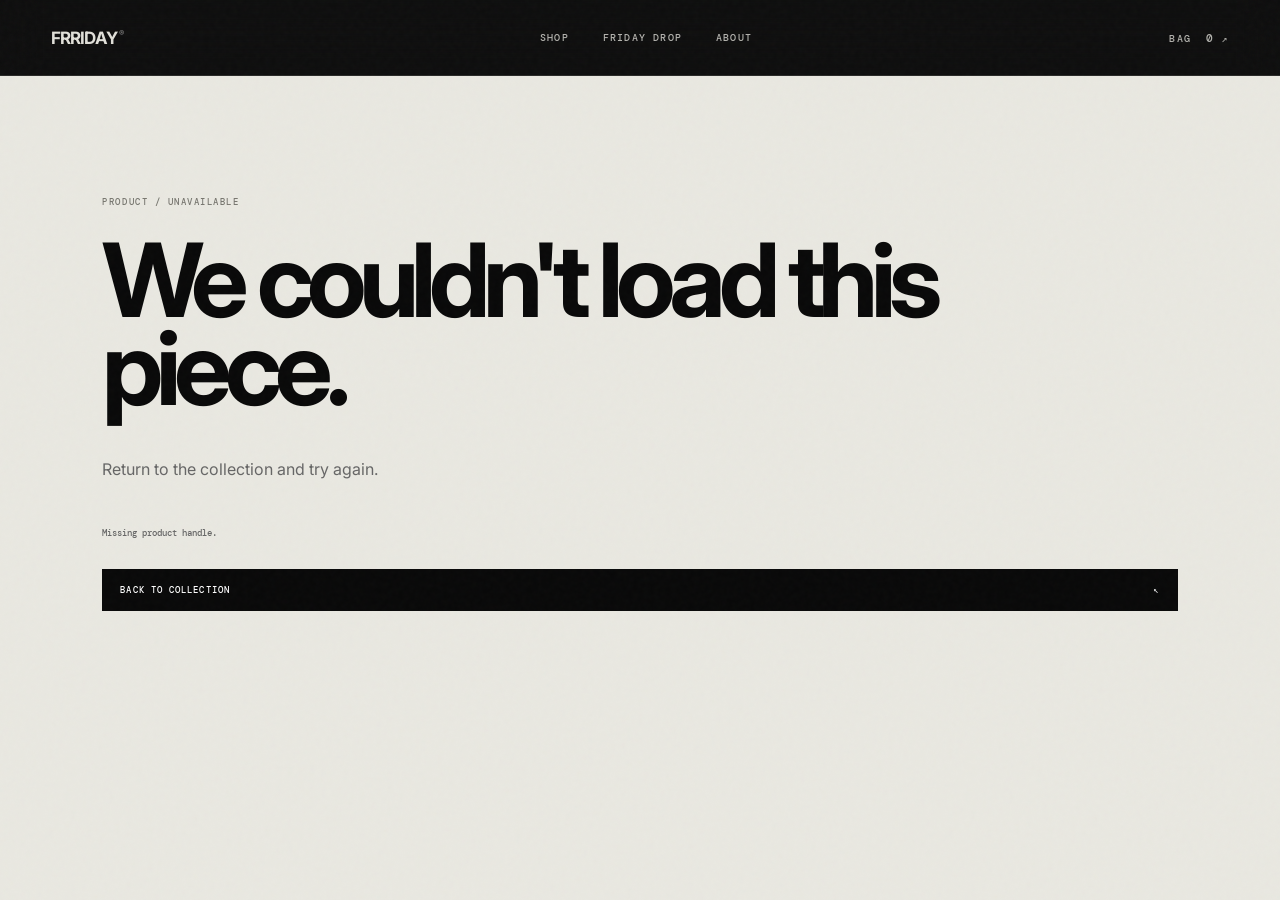
==== commit 0b5a96ce: "Refactor product.html for improved structure" ====
--- a/product.html
+++ b/product.html
@@ -1,90 +1,483 @@
 <!doctype html>
 <html lang="en">
+
 <head>
+
 <meta charset="utf-8">
-<meta name="viewport" content="width=device-width,initial-scale=1,viewport-fit=cover">
-<meta name="theme-color" content="#090909">
-<meta name="description" content="FRRIDAY product detail.">
-<title>FRRIDAY® | Product</title>
-<link rel="icon" href="/assets/symbol-white.png">
-<link rel="preconnect" href="https://fonts.googleapis.com">
-<link rel="preconnect" href="https://fonts.gstatic.com" crossorigin>
-<link href="https://fonts.googleapis.com/css2?family=DM+Mono:wght@400;500&family=Inter:wght@400;500;600;700&display=swap" rel="stylesheet">
-<link rel="stylesheet" href="/style.css">
-<link rel="stylesheet" href="/product.css">
+
+<meta
+  name="viewport"
+  content="width=device-width,initial-scale=1,viewport-fit=cover"
+>
+
+<meta
+  name="theme-color"
+  content="#090909"
+>
+
+<meta
+  name="description"
+  content="FRRIDAY® product detail."
+>
+
+<meta
+  name="robots"
+  content="index,follow"
+>
+
+<title>
+FRRIDAY® | Product
+</title>
+
+<link
+  rel="icon"
+  href="/assets/symbol-white.png"
+>
+
+<link
+  rel="preconnect"
+  href="https://fonts.googleapis.com"
+>
+
+<link
+  rel="preconnect"
+  href="https://fonts.gstatic.com"
+  crossorigin
+>
+
+<link
+  href="https://fonts.googleapis.com/css2?family=DM+Mono:wght@400;500&family=Inter:wght@400;500;600;700&display=swap"
+  rel="stylesheet"
+>
+
+<link
+  rel="stylesheet"
+  href="/style.css"
+>
+
+<link
+  rel="stylesheet"
+  href="/product.css"
+>
+
 </head>
+
+
 <body class="product-page">
-<div class="noise" aria-hidden="true"></div>
-<header class="nav product-nav" id="nav">
-  <a class="brand" href="/" aria-label="FRRIDAY home">FRRIDAY<span>®</span></a>
-  <nav class="nav-links" aria-label="Primary navigation">
-    <a href="/#shop">Shop</a><a href="/#drop">Friday Drop</a><a href="/#about">About</a>
-  </nav>
-  <a class="bag-btn" href="/bag.html" aria-label="Open FRRIDAY bag">Bag <span id="bagCount">0</span> ↗</a>
+
+<div
+  class="noise"
+  aria-hidden="true"
+></div>
+
+
+<header
+  class="nav product-nav"
+  id="nav"
+>
+
+<a
+  class="brand"
+  href="/"
+  aria-label="FRRIDAY home"
+>
+  FRRIDAY<span>®</span>
+</a>
+
+
+<nav
+  class="nav-links"
+  aria-label="Primary navigation"
+>
+
+<a href="/shop.html">
+Shop
+</a>
+
+<a href="/#drop">
+Friday Drop
+</a>
+
+<a href="/#about">
+About
+</a>
+
+</nav>
+
+
+<a
+  class="bag-btn"
+  href="/bag.html"
+  aria-label="Open FRRIDAY bag"
+>
+Bag <span id="bagCount">0</span> ↗
+</a>
+
 </header>
 
+
 <main>
-  <div id="productLoading" class="product-state"><span class="eyebrow">FRRIDAY / PRODUCT</span><strong>Loading product</strong><i></i></div>
-  <section id="productError" class="product-state error-state" hidden>
-    <span class="eyebrow">PRODUCT / UNAVAILABLE</span>
-    <h1>We couldn't load this piece.</h1>
-    <p>Return to the collection and try again.</p><p id="productErrorMessage" class="error-detail"></p>
-    <a class="pill dark-pill" href="/#shop">Back to collection <span>↖</span></a>
-  </section>
-
-  <section id="productView" hidden>
-    <div class="product-hero">
-      <div class="product-gallery" id="gallery">
-        <div class="gallery-main"><div class="gallery-frame"><img id="mainImage" alt=""></div><div id="galleryFallback" class="gallery-fallback" hidden>IMAGE UNAVAILABLE</div></div>
-        <div class="gallery-thumbs" id="thumbs" aria-label="Product images"></div>
-        <span class="gallery-index" id="galleryIndex">01 / 01</span>
-      </div>
-
-      <aside class="product-panel">
-        <div class="product-kicker"><span id="productType">CORE</span><span id="productAvailability">AVAILABLE</span></div>
-        <h1 id="productTitle"></h1>
-        <div class="product-price-row"><strong id="productPrice"></strong><span id="productCompare" hidden></span></div>
-        <div class="product-description" id="productDescription"></div>
-
-        <div class="product-selector-block">
-          <div class="selector-head"><span>SIZE</span><button id="sizeGuide" type="button">SIZE GUIDE ↗</button></div>
-          <div id="sizeOptions" class="size-options"></div>
-          <p class="selection-note" id="selectionNote">Select a size to continue.</p>
-        </div>
-
-        <div class="purchase-row">
-          <div class="qty" aria-label="Quantity"><button type="button" data-qty="-1" aria-label="Decrease quantity">−</button><span id="quantity">1</span><button type="button" data-qty="1" aria-label="Increase quantity">+</button></div>
-          <button id="addToBag" class="purchase-btn" type="button" disabled>ADD TO BAG <span>↗</span></button>
-        </div>
-        <div id="purchaseStatus" class="purchase-status" aria-live="polite"></div>
-
-        <div class="product-accordions">
-          <details open><summary>DESCRIPTION <span>+</span></summary><div id="detailsDescription"></div></details>
-          <details><summary>DETAILS <span>+</span></summary><div id="detailsList"></div></details>
-          <details><summary>SHIPPING & RETURNS <span>+</span></summary><div><p>Made to order through our fulfillment partner. Delivery estimates and available shipping methods are shown at checkout.</p><p>Returns follow the store policy shown at checkout.</p></div></details>
-        </div>
-      </aside>
-    </div>
-
-    <section class="product-editorial">
-      <div class="editorial-label"><span>FRRIDAY / OBJECT STUDY</span><span id="editorialCount">01</span></div>
-      <div class="editorial-copy"><p class="editorial-big">Quiet form.<br><em>Considered detail.</em></p><p>Built around the garment rather than the logo. The product page is generated directly from Shopify, so product information, imagery, pricing and availability stay synchronized with the store.</p></div>
-    </section>
-  </section>
+
+
+<div
+  id="productLoading"
+  class="product-state"
+>
+
+<span class="eyebrow">
+FRRIDAY / PRODUCT
+</span>
+
+<strong>
+Loading product
+</strong>
+
+<i></i>
+
+</div>
+
+
+<section
+  id="productError"
+  class="product-state error-state"
+  hidden
+>
+
+<span class="eyebrow">
+PRODUCT / UNAVAILABLE
+</span>
+
+<h1>
+We couldn't load this piece.
+</h1>
+
+<p>
+Return to the collection and try again.
+</p>
+
+<p
+  id="productErrorMessage"
+  class="error-detail"
+></p>
+
+<a
+  class="pill dark-pill"
+  href="/shop.html"
+>
+Back to collection <span>↖</span>
+</a>
+
+</section>
+
+
+<section
+  id="productView"
+  hidden
+>
+
+
+<div class="product-hero">
+
+
+<div
+  class="product-gallery"
+  id="gallery"
+>
+
+
+<div class="gallery-main">
+
+<div class="gallery-frame">
+
+<img
+  id="mainImage"
+  alt=""
+>
+
+</div>
+
+
+<div
+  id="galleryFallback"
+  class="gallery-fallback"
+  hidden
+>
+IMAGE UNAVAILABLE
+</div>
+
+</div>
+
+
+<div
+  class="gallery-thumbs"
+  id="thumbs"
+  aria-label="Product images"
+></div>
+
+
+<span
+  class="gallery-index"
+  id="galleryIndex"
+>
+01 / 01
+</span>
+
+</div>
+
+
+<aside class="product-panel">
+
+
+<div class="product-kicker">
+
+<span id="productType">
+CORE
+</span>
+
+<span id="productAvailability">
+AVAILABLE
+</span>
+
+</div>
+
+
+<h1 id="productTitle">
+Product
+</h1>
+
+
+<div
+  class="product-price"
+  id="productPrice"
+>
+$0
+</div>
+
+
+<p
+  class="product-description"
+  id="productDescription"
+>
+</p>
+
+
+<div class="product-rule"></div>
+
+
+<div class="size-block">
+
+<div class="size-head">
+
+<span>
+SIZE
+</span>
+
+<button
+  type="button"
+  id="sizeGuideBtn"
+>
+SIZE GUIDE
+</button>
+
+</div>
+
+
+<div
+  class="size-grid"
+  id="sizeGrid"
+></div>
+
+<p
+  class="selection-note"
+  id="selectionNote"
+>
+Select a size
+</p>
+
+</div>
+
+
+<div class="purchase-row">
+
+
+<div class="quantity">
+
+<button
+  type="button"
+  id="qtyMinus"
+  aria-label="Decrease quantity"
+>
+−
+</button>
+
+<span id="qtyValue">
+1
+</span>
+
+<button
+  type="button"
+  id="qtyPlus"
+  aria-label="Increase quantity"
+>
++
+</button>
+
+</div>
+
+
+<button
+  type="button"
+  class="add-to-bag"
+  id="addToBag"
+  disabled
+>
+ADD TO BAG
+</button>
+
+</div>
+
+
+<div class="product-accordions">
+
+
+<details>
+
+<summary>
+DETAILS
+<span>+</span>
+</summary>
+
+<div
+  class="accordion-content"
+  id="detailsContent"
+>
+Designed as an everyday layer with a restrained FRRIDAY identity.
+</div>
+
+</details>
+
+
+<details open>
+
+<summary>
+SHIPPING & RETURNS
+<span>×</span>
+</summary>
+
+<div class="accordion-content">
+
+<p>
+Made to order through our fulfillment partner.
+Delivery estimates and available shipping methods are shown at checkout.
+</p>
+
+<p>
+Returns and refunds follow the FRRIDAY store policy.
+</p>
+
+<p class="policy-links">
+
+<a href="/policies/shipping">
+Shipping policy
+</a>
+
+<a href="/policies/returns">
+Returns & refunds
+</a>
+
+</p>
+
+</div>
+
+</details>
+
+
+</div>
+
+
+</aside>
+
+</div>
+
+
+<section class="product-editorial">
+
+<div>
+
+<span class="eyebrow">
+FRRIDAY / CORE
+</span>
+
+<h2>
+BUILT QUIETLY.
+</h2>
+
+</div>
+
+<p>
+Considered proportions, restrained branding and everyday utility.
+Nothing added without reason.
+</p>
+
+</section>
+
+
+</section>
+
 </main>
 
-<div class="size-modal" id="sizeModal" hidden>
-  <div class="size-modal-backdrop" data-close-size></div>
-  <div class="size-modal-card" role="dialog" aria-modal="true" aria-labelledby="sizeModalTitle">
-    <button class="modal-close" type="button" data-close-size aria-label="Close size guide">×</button>
-    <span class="eyebrow">FRRIDAY / GUIDE</span><h2 id="sizeModalTitle">SIZE GUIDE</h2>
-    <div class="size-table"><div><span>SIZE</span><span>CHEST</span><span>LENGTH</span></div><div><span>XS</span><span>26–29 in</span><span>23½ in</span></div><div><span>S</span><span>28–31 in</span><span>24½ in</span></div><div><span>M</span><span>30–33 in</span><span>25½ in</span></div><div><span>L</span><span>32–35 in</span><span>26½ in</span></div><div><span>XL</span><span>34–37 in</span><span>27½ in</span></div><div><span>2XL</span><span>36–39 in</span><span>28½ in</span></div><div><span>3XL</span><span>38–41 in</span><span>29½ in</span></div></div>
-    <p>Measurements are shown as a general guide. For the most accurate fit, compare with a garment you already own.</p>
-  </div>
-</div>
-
-<div class="product-toast" id="productToast" role="status" aria-live="polite"></div>
+
+<div
+  id="sizeModal"
+  class="modal"
+  hidden
+>
+
+<div class="modal-backdrop"></div>
+
+<div
+  class="modal-card"
+  role="dialog"
+  aria-modal="true"
+  aria-labelledby="sizeModalTitle"
+>
+
+<button
+  type="button"
+  class="modal-close"
+  id="sizeModalClose"
+  aria-label="Close size guide"
+>
+×
+</button>
+
+<span class="eyebrow">
+FRRIDAY / SIZE GUIDE
+</span>
+
+<h2 id="sizeModalTitle">
+SIZE GUIDE
+</h2>
+
+<div id="sizeTable">
+</div>
+
+</div>
+
+</div>
+
+
+<div
+  class="toast"
+  id="toast"
+  role="status"
+  aria-live="polite"
+></div>
+
+
 <script src="/shopify-config.js"></script>
 <script src="/product.js"></script>
+
 </body>
+
 </html>
--- a/product.css
+++ b/product.css
@@ -1,22 +1,1336 @@
-:root{--paper:#deddd6;--ink:#0a0a0a;--muted:#777770;--line:rgba(10,10,10,.14);--ease:cubic-bezier(.2,.7,.2,1)}
-.product-page{background:var(--paper);color:var(--ink)}
-.product-nav{position:sticky;top:0;background:rgba(222,221,214,.94);color:var(--ink);mix-blend-mode:normal;border-bottom:1px solid var(--line);z-index:100}
-.product-nav .brand,.product-nav .nav-links a,.product-nav .bag-btn{color:var(--ink)}
-.product-nav .brand span{color:#777}
-.product-nav.scrolled{background:rgba(222,221,214,.98)}
-#productLoading[hidden],#productError[hidden],#productView[hidden]{display:none!important}.product-state{min-height:70vh;display:flex;flex-direction:column;justify-content:center;padding:120px 8vw;gap:18px}
-.product-state strong{font-size:clamp(38px,7vw,100px);letter-spacing:-.07em;font-weight:500}
-.product-state i{width:100px;height:1px;background:#111;overflow:hidden;position:relative}.product-state i:after{content:"";position:absolute;inset:0;background:#777;transform:translateX(-100%);animation:productLoad 1.2s ease-in-out infinite}
-.error-state h1{font-size:clamp(48px,8vw,110px);line-height:.86;letter-spacing:-.07em;max-width:900px;margin:10px 0}.error-state p{color:#666;max-width:350px;line-height:1.7}
-.dark-pill{background:#0a0a0a;color:#fff;border-color:#0a0a0a}.dark-pill:hover{background:#2a2a27;color:#fff}
-.product-hero{display:grid;grid-template-columns:minmax(0,1.35fr) minmax(390px,.65fr);min-height:calc(100vh - 64px);border-bottom:1px solid var(--line)}
-.product-gallery{position:relative;background:#090909;min-height:calc(100vh - 64px);padding:40px;display:grid;grid-template-columns:86px 1fr;gap:28px;align-items:center;overflow:hidden}
-.gallery-main{height:min(78vh,900px);display:grid;place-items:center;overflow:hidden;position:relative;background:#fff}.gallery-frame{width:100%;height:100%;display:flex;align-items:center;justify-content:center;overflow:hidden}.gallery-main img{display:block;width:auto;height:auto;max-width:100%;max-height:100%;object-fit:contain;opacity:1;visibility:visible;transition:opacity .35s ease,transform .8s var(--ease)}.gallery-main img.is-ready{opacity:1}.gallery-main img.is-error{display:none}.gallery-main:hover img.is-ready{transform:scale(1.015)}.gallery-fallback{position:absolute;inset:0;display:grid;place-items:center;color:#777;background:#f3f2ed;font:500 9px var(--mono);letter-spacing:.15em}.error-detail{font:500 9px var(--mono);color:#777;max-width:560px;word-break:break-word}
-.gallery-thumbs{display:flex;flex-direction:column;gap:10px;align-self:center;max-height:76vh;overflow:auto}.gallery-thumb{width:72px;height:72px;padding:0;border:1px solid transparent;background:#111;cursor:pointer;opacity:.55;transition:.25s}.gallery-thumb.active,.gallery-thumb:hover{opacity:1;border-color:#ddd}.gallery-thumb img{width:100%;height:100%;object-fit:cover}.gallery-index{position:absolute;left:40px;bottom:30px;color:#777;font:500 8px var(--mono);letter-spacing:.14em}
-.product-panel{padding:clamp(44px,6vw,90px) clamp(30px,5vw,76px);display:flex;flex-direction:column;justify-content:center;max-width:760px}.product-kicker{display:flex;justify-content:space-between;gap:20px;font:500 8px var(--mono);letter-spacing:.15em;color:#777}.product-panel h1{font-size:clamp(46px,5.2vw,82px);line-height:.88;letter-spacing:-.075em;font-weight:500;margin:30px 0 24px;max-width:650px}.product-price-row{display:flex;align-items:center;gap:12px;margin-bottom:28px}.product-price-row strong{font:500 16px var(--mono);letter-spacing:.02em}.product-price-row span{text-decoration:line-through;color:#999;font:400 11px var(--mono)}.product-description{max-width:470px;color:#686862;font-size:12px;line-height:1.8;margin-bottom:40px}.product-selector-block{border-top:1px solid var(--line);padding-top:22px}.selector-head{display:flex;justify-content:space-between;align-items:center;margin-bottom:14px;font:500 8px var(--mono);letter-spacing:.14em}.selector-head button{border:0;background:none;font:500 8px var(--mono);letter-spacing:.12em;text-decoration:underline;text-underline-offset:4px;cursor:pointer;color:#555}.size-options{display:grid;grid-template-columns:repeat(7,1fr);gap:6px}.size-option{height:44px;background:transparent;border:1px solid #aaa;color:#111;font:500 9px var(--mono);cursor:pointer;transition:.2s}.size-option:hover{border-color:#111}.size-option.selected{background:#0a0a0a;color:#fff;border-color:#0a0a0a}.size-option:disabled{opacity:.28;cursor:not-allowed;text-decoration:line-through}.selection-note{font:400 8px var(--mono);letter-spacing:.04em;color:#777;min-height:16px;margin:10px 0 0}.purchase-row{display:grid;grid-template-columns:112px 1fr;gap:8px;margin-top:26px}.qty{height:54px;border:1px solid #aaa;display:grid;grid-template-columns:34px 1fr 34px;align-items:center;text-align:center;font:500 10px var(--mono)}.qty button{height:100%;border:0;background:none;cursor:pointer;font-size:17px;color:#333}.purchase-btn{height:54px;border:1px solid #0a0a0a;background:#0a0a0a;color:#fff;font:500 9px var(--mono);letter-spacing:.12em;cursor:pointer;display:flex;align-items:center;justify-content:space-between;padding:0 18px;transition:.25s}.purchase-btn:hover{background:#2a2a27}.purchase-btn:disabled{opacity:.4;cursor:not-allowed}.purchase-status{font:500 8px var(--mono);color:#8a3f3f;min-height:20px;margin-top:8px}
-.product-accordions{margin-top:24px;border-top:1px solid var(--line)}.product-accordions details{border-bottom:1px solid var(--line)}.product-accordions summary{list-style:none;cursor:pointer;padding:20px 0;font:500 8px var(--mono);letter-spacing:.14em;display:flex;justify-content:space-between}.product-accordions summary::-webkit-details-marker{display:none}.product-accordions summary span{font-size:14px;font-weight:300;transition:transform .25s}.product-accordions details[open] summary span{transform:rotate(45deg)}.product-accordions details>div{padding:0 0 22px;color:#666;font-size:11px;line-height:1.8}.product-accordions p{margin:0 0 10px}.detail-row{display:grid;grid-template-columns:115px 1fr;gap:16px;padding:10px 0;border-bottom:1px solid rgba(10,10,10,.08)}.detail-row span{font:500 7px var(--mono);letter-spacing:.13em;color:#888}.detail-row b{font-weight:500;color:#333;font-size:10px}
-.product-editorial{background:#0a0a0a;color:#fff;padding:120px 8vw 150px;min-height:65vh}.editorial-label{display:flex;justify-content:space-between;font:500 8px var(--mono);letter-spacing:.14em;color:#686863}.editorial-copy{max-width:1100px;margin-top:18vh;display:grid;grid-template-columns:1.2fr .5fr;gap:10vw;align-items:end}.editorial-big{font-size:clamp(54px,8vw,120px);line-height:.84;letter-spacing:-.075em;margin:0}.editorial-big em{font-style:normal;color:#686863}.editorial-copy>p:last-child{font-size:12px;line-height:1.8;color:#777;max-width:340px}
-.size-modal[hidden]{display:none}.size-modal{position:fixed;inset:0;z-index:500;display:grid;place-items:center;padding:20px}.size-modal-backdrop{position:absolute;inset:0;background:rgba(0,0,0,.65);backdrop-filter:blur(10px)}.size-modal-card{position:relative;background:#deddd6;color:#0a0a0a;width:min(620px,100%);max-height:90vh;overflow:auto;padding:42px;box-shadow:0 30px 100px rgba(0,0,0,.35)}.modal-close{position:absolute;right:20px;top:16px;border:0;background:none;font-size:28px;cursor:pointer}.size-modal-card h2{font-size:52px;line-height:.9;letter-spacing:-.07em;margin:20px 0 30px}.size-table>div{display:grid;grid-template-columns:.6fr 1fr 1fr;border-top:1px solid #aaa;padding:12px 0;font:500 9px var(--mono)}.size-table>div:first-child{color:#777;font-size:7px;letter-spacing:.12em}.size-modal-card>p{color:#666;font-size:10px;line-height:1.7;margin-top:25px}.product-toast{position:fixed;left:50%;bottom:24px;transform:translate(-50%,20px);background:#0a0a0a;color:#fff;padding:12px 16px;font:500 8px var(--mono);letter-spacing:.12em;opacity:0;pointer-events:none;transition:.3s;z-index:600}.product-toast.show{opacity:1;transform:translate(-50%,0)}
-@keyframes productLoad{to{transform:translateX(100%)}}
-@media(max-width:950px){.product-hero{grid-template-columns:1fr}.product-gallery{min-height:auto;height:auto;padding:18px 18px 48px;grid-template-columns:1fr}.gallery-main{height:auto;aspect-ratio:1/1}.gallery-thumbs{order:2;flex-direction:row;max-height:none;overflow-x:auto}.gallery-thumb{flex:0 0 62px;width:62px;height:62px}.gallery-index{left:18px;bottom:18px}.product-panel{max-width:none;padding:62px 24px 80px}.product-panel h1{font-size:clamp(46px,13vw,76px)}.size-options{grid-template-columns:repeat(4,1fr)}.product-editorial{padding:90px 24px 110px}.editorial-copy{margin-top:90px;grid-template-columns:1fr;gap:45px}.editorial-big{font-size:clamp(56px,15vw,88px)}}
-@media(max-width:600px){.product-nav{height:64px}.product-gallery{padding:10px 10px 44px}.gallery-main{aspect-ratio:1/1}.product-panel{padding:54px 20px 70px}.product-kicker{font-size:7px}.product-panel h1{margin-top:22px}.product-description{font-size:11px;margin-bottom:32px}.purchase-row{grid-template-columns:92px 1fr}.qty{grid-template-columns:27px 1fr 27px}.purchase-btn{padding:0 14px}.product-accordions{margin-top:18px}.size-modal-card{padding:30px 22px}.size-modal-card h2{font-size:44px}.product-editorial{min-height:0}.editorial-copy{margin-top:75px}.editorial-copy>p:last-child{font-size:11px}}
+:root{
+  --paper:#e9e8e1;
+  --paper-light:#f4f3ee;
+  --white:#ffffff;
+  --ink:#090909;
+  --muted:#77766f;
+  --muted-2:#999890;
+  --line:rgba(9,9,9,.13);
+  --line-soft:rgba(9,9,9,.08);
+  --black:#090909;
+  --ease:cubic-bezier(.2,.7,.2,1);
+}
+
+/* =========================================================
+   PRODUCT PAGE
+========================================================= */
+
+.product-page{
+  background:var(--paper);
+  color:var(--ink);
+  min-height:100vh;
+}
+
+/* =========================================================
+   PRODUCT NAV
+========================================================= */
+
+.product-nav{
+  position:sticky;
+  top:0;
+  z-index:100;
+  background:rgba(233,232,225,.94);
+  color:var(--ink);
+  border-bottom:1px solid var(--line);
+  backdrop-filter:blur(18px);
+  -webkit-backdrop-filter:blur(18px);
+  transition:
+    background .35s ease,
+    border-color .35s ease;
+}
+
+.product-nav .brand,
+.product-nav .nav-links a,
+.product-nav .bag-btn{
+  color:var(--ink);
+}
+
+.product-nav .brand span{
+  color:var(--muted);
+}
+
+.product-nav.scrolled{
+  background:rgba(233,232,225,.98);
+  border-color:rgba(9,9,9,.18);
+}
+
+
+/* =========================================================
+   LOADING / ERROR STATES
+========================================================= */
+
+#productLoading[hidden],
+#productError[hidden],
+#productView[hidden]{
+  display:none !important;
+}
+
+.product-state{
+  min-height:70vh;
+  display:flex;
+  flex-direction:column;
+  justify-content:center;
+  padding:120px 8vw;
+  gap:18px;
+}
+
+.product-state strong{
+  font-size:clamp(38px,7vw,100px);
+  line-height:.86;
+  letter-spacing:-.07em;
+  font-weight:500;
+}
+
+.product-state i{
+  width:100px;
+  height:1px;
+  background:#111;
+  overflow:hidden;
+  position:relative;
+}
+
+.product-state i:after{
+  content:"";
+  position:absolute;
+  inset:0;
+  background:#777;
+  transform:translateX(-100%);
+  animation:productLoad 1.2s ease-in-out infinite;
+}
+
+.error-state h1{
+  font-size:clamp(48px,8vw,110px);
+  line-height:.86;
+  letter-spacing:-.07em;
+  max-width:900px;
+  margin:10px 0;
+}
+
+.error-state p{
+  color:#666;
+  max-width:350px;
+  line-height:1.7;
+}
+
+.error-detail{
+  font:500 9px var(--mono);
+  color:#777;
+  max-width:560px;
+  word-break:break-word;
+}
+
+.dark-pill{
+  background:#090909;
+  color:#fff;
+  border-color:#090909;
+}
+
+.dark-pill:hover{
+  background:#262622;
+  color:#fff;
+}
+
+
+/* =========================================================
+   PRODUCT HERO
+========================================================= */
+
+.product-hero{
+  display:grid;
+  grid-template-columns:minmax(0,1.38fr) minmax(410px,.62fr);
+  min-height:calc(100vh - 64px);
+  border-bottom:1px solid var(--line);
+}
+
+
+/* =========================================================
+   PRODUCT GALLERY
+========================================================= */
+
+.product-gallery{
+  position:relative;
+
+  /*
+    The old gallery used black.
+    The product photography already has a white background,
+    so the warm paper tone creates a much cleaner editorial frame.
+  */
+  background:var(--paper);
+
+  min-height:calc(100vh - 64px);
+
+  padding:
+    clamp(22px,3vw,42px)
+    clamp(22px,3vw,42px)
+    clamp(52px,5vw,70px);
+
+  display:grid;
+
+  /*
+    Main image first.
+    Thumbnail rail second.
+  */
+  grid-template-columns:minmax(0,1fr) 76px;
+
+  gap:22px;
+
+  align-items:center;
+
+  overflow:hidden;
+}
+
+
+/* =========================================================
+   MAIN IMAGE AREA
+========================================================= */
+
+.gallery-main{
+  height:min(82vh,920px);
+
+  display:grid;
+  place-items:center;
+
+  position:relative;
+
+  overflow:hidden;
+
+  background:var(--white);
+
+  /*
+    Subtle frame creates separation from the paper background.
+  */
+  box-shadow:
+    0 0 0 1px rgba(9,9,9,.06);
+
+  isolation:isolate;
+}
+
+.gallery-frame{
+  width:100%;
+  height:100%;
+
+  display:flex;
+  align-items:center;
+  justify-content:center;
+
+  overflow:hidden;
+}
+
+
+/* =========================================================
+   PRODUCT IMAGE
+========================================================= */
+
+.gallery-main img{
+  display:block;
+
+  width:auto;
+  height:auto;
+
+  /*
+    Give the actual product more visual presence.
+  */
+  max-width:96%;
+  max-height:96%;
+
+  object-fit:contain;
+
+  opacity:1;
+  visibility:visible;
+
+  transform:scale(1);
+
+  transition:
+    opacity .35s ease,
+    transform .8s var(--ease);
+}
+
+.gallery-main img.is-ready{
+  opacity:1;
+}
+
+.gallery-main img.is-error{
+  display:block;
+}
+
+.gallery-main:hover img.is-ready{
+  transform:scale(1.018);
+}
+
+
+/* =========================================================
+   IMAGE FALLBACK
+========================================================= */
+
+.gallery-fallback{
+  position:absolute;
+  inset:0;
+
+  display:grid;
+  place-items:center;
+
+  color:#777;
+
+  background:var(--paper-light);
+
+  font:
+    500 9px var(--mono);
+
+  letter-spacing:.15em;
+
+  z-index:3;
+}
+
+.gallery-fallback[hidden]{
+  display:none !important;
+}
+
+
+/* =========================================================
+   THUMBNAILS
+========================================================= */
+
+.gallery-thumbs{
+  display:flex;
+  flex-direction:column;
+
+  gap:9px;
+
+  align-self:center;
+
+  max-height:76vh;
+
+  overflow-y:auto;
+  overflow-x:hidden;
+
+  scrollbar-width:none;
+}
+
+.gallery-thumbs::-webkit-scrollbar{
+  display:none;
+}
+
+.gallery-thumb{
+  position:relative;
+
+  width:76px;
+  height:88px;
+
+  flex:0 0 auto;
+
+  padding:0;
+
+  border:1px solid rgba(9,9,9,.14);
+
+  background:#fff;
+
+  cursor:pointer;
+
+  overflow:hidden;
+
+  opacity:.62;
+
+  transition:
+    opacity .25s ease,
+    border-color .25s ease,
+    transform .25s var(--ease);
+}
+
+.gallery-thumb:hover{
+  opacity:1;
+  border-color:#111;
+  transform:translateY(-1px);
+}
+
+.gallery-thumb.active{
+  opacity:1;
+  border-color:#111;
+}
+
+.gallery-thumb img{
+  width:100%;
+  height:100%;
+
+  display:block;
+
+  object-fit:cover;
+}
+
+
+/* =========================================================
+   GALLERY INDEX
+========================================================= */
+
+.gallery-index{
+  position:absolute;
+
+  left:clamp(22px,3vw,42px);
+  bottom:22px;
+
+  color:#777;
+
+  font:
+    500 8px var(--mono);
+
+  letter-spacing:.14em;
+
+  pointer-events:none;
+}
+
+
+/* =========================================================
+   PRODUCT INFORMATION PANEL
+========================================================= */
+
+.product-panel{
+  padding:
+    clamp(48px,6vw,90px)
+    clamp(32px,5vw,76px);
+
+  display:flex;
+  flex-direction:column;
+  justify-content:center;
+
+  max-width:760px;
+
+  background:var(--paper);
+}
+
+
+/* =========================================================
+   PRODUCT KICKER
+========================================================= */
+
+.product-kicker{
+  display:flex;
+  justify-content:space-between;
+  align-items:center;
+
+  gap:20px;
+
+  font:
+    500 8px var(--mono);
+
+  letter-spacing:.15em;
+
+  color:var(--muted);
+}
+
+
+/* =========================================================
+   PRODUCT TITLE
+========================================================= */
+
+.product-panel h1{
+  font-size:clamp(46px,5.2vw,82px);
+
+  line-height:.87;
+
+  letter-spacing:-.075em;
+
+  font-weight:500;
+
+  margin:28px 0 26px;
+
+  max-width:650px;
+}
+
+
+/* =========================================================
+   PRICE
+========================================================= */
+
+.product-price-row{
+  display:flex;
+  align-items:center;
+
+  gap:12px;
+
+  margin-bottom:28px;
+}
+
+.product-price-row strong{
+  font:
+    500 16px var(--mono);
+
+  letter-spacing:.02em;
+}
+
+.product-price-row span{
+  text-decoration:line-through;
+
+  color:#999;
+
+  font:
+    400 11px var(--mono);
+}
+
+
+/* =========================================================
+   DESCRIPTION
+========================================================= */
+
+.product-description{
+  max-width:470px;
+
+  color:#686862;
+
+  font-size:12px;
+
+  line-height:1.8;
+
+  margin-bottom:40px;
+}
+
+
+/* =========================================================
+   SIZE SELECTOR
+========================================================= */
+
+.product-selector-block{
+  border-top:1px solid var(--line);
+
+  padding-top:22px;
+}
+
+.selector-head{
+  display:flex;
+
+  justify-content:space-between;
+  align-items:center;
+
+  margin-bottom:14px;
+
+  font:
+    500 8px var(--mono);
+
+  letter-spacing:.14em;
+}
+
+.selector-head button{
+  border:0;
+
+  background:none;
+
+  font:
+    500 8px var(--mono);
+
+  letter-spacing:.12em;
+
+  text-decoration:underline;
+
+  text-underline-offset:4px;
+
+  cursor:pointer;
+
+  color:#555;
+
+  transition:color .2s ease;
+}
+
+.selector-head button:hover{
+  color:#000;
+}
+
+
+/* =========================================================
+   SIZE OPTIONS
+========================================================= */
+
+.size-options{
+  display:grid;
+
+  grid-template-columns:
+    repeat(7,minmax(0,1fr));
+
+  gap:6px;
+}
+
+.size-option{
+  height:46px;
+
+  background:transparent;
+
+  border:1px solid #aaa;
+
+  color:#111;
+
+  font:
+    500 9px var(--mono);
+
+  cursor:pointer;
+
+  transition:
+    background .2s ease,
+    color .2s ease,
+    border-color .2s ease,
+    transform .2s ease;
+}
+
+.size-option:hover{
+  border-color:#111;
+  transform:translateY(-1px);
+}
+
+.size-option.selected{
+  background:#090909;
+  color:#fff;
+
+  border-color:#090909;
+}
+
+.size-option:disabled{
+  opacity:.28;
+
+  cursor:not-allowed;
+
+  text-decoration:line-through;
+}
+
+.selection-note{
+  font:
+    400 8px var(--mono);
+
+  letter-spacing:.04em;
+
+  color:#777;
+
+  min-height:16px;
+
+  margin:10px 0 0;
+}
+
+
+/* =========================================================
+   PURCHASE ROW
+========================================================= */
+
+.purchase-row{
+  display:grid;
+
+  grid-template-columns:112px 1fr;
+
+  gap:8px;
+
+  margin-top:26px;
+}
+
+
+/* =========================================================
+   QUANTITY
+========================================================= */
+
+.qty{
+  height:54px;
+
+  border:1px solid #aaa;
+
+  background:transparent;
+
+  display:grid;
+
+  grid-template-columns:34px 1fr 34px;
+
+  align-items:center;
+
+  text-align:center;
+
+  font:
+    500 10px var(--mono);
+
+  transition:border-color .2s ease;
+}
+
+.qty:hover{
+  border-color:#111;
+}
+
+.qty button{
+  height:100%;
+
+  border:0;
+
+  background:none;
+
+  cursor:pointer;
+
+  font-size:17px;
+
+  color:#333;
+
+  transition:color .2s ease;
+}
+
+.qty button:hover{
+  color:#000;
+}
+
+
+/* =========================================================
+   ADD TO BAG
+========================================================= */
+
+.purchase-btn{
+  height:54px;
+
+  border:1px solid #090909;
+
+  background:#090909;
+
+  color:#fff;
+
+  font:
+    500 9px var(--mono);
+
+  letter-spacing:.12em;
+
+  cursor:pointer;
+
+  display:flex;
+
+  align-items:center;
+
+  justify-content:space-between;
+
+  padding:0 18px;
+
+  transition:
+    background .25s ease,
+    transform .25s var(--ease);
+}
+
+.purchase-btn:hover{
+  background:#272722;
+  transform:translateY(-1px);
+}
+
+.purchase-btn:active{
+  transform:translateY(0);
+}
+
+.purchase-btn:disabled{
+  opacity:.4;
+  cursor:not-allowed;
+  transform:none;
+}
+
+.purchase-status{
+  font:
+    500 8px var(--mono);
+
+  color:#8a3f3f;
+
+  min-height:20px;
+
+  margin-top:8px;
+}
+
+
+/* =========================================================
+   PRODUCT ACCORDIONS
+========================================================= */
+
+.product-accordions{
+  margin-top:24px;
+
+  border-top:1px solid var(--line);
+}
+
+.product-accordions details{
+  border-bottom:1px solid var(--line);
+}
+
+.product-accordions summary{
+  list-style:none;
+
+  cursor:pointer;
+
+  padding:20px 0;
+
+  font:
+    500 8px var(--mono);
+
+  letter-spacing:.14em;
+
+  display:flex;
+
+  justify-content:space-between;
+
+  align-items:center;
+}
+
+.product-accordions summary::-webkit-details-marker{
+  display:none;
+}
+
+.product-accordions summary span{
+  font-size:14px;
+
+  font-weight:300;
+
+  transition:
+    transform .25s var(--ease);
+}
+
+.product-accordions details[open] summary span{
+  transform:rotate(45deg);
+}
+
+.product-accordions details > div{
+  padding:0 0 22px;
+
+  color:#666;
+
+  font-size:11px;
+
+  line-height:1.8;
+}
+
+.product-accordions p{
+  margin:0 0 10px;
+}
+
+
+/* =========================================================
+   DETAIL ROWS
+========================================================= */
+
+.detail-row{
+  display:grid;
+
+  grid-template-columns:115px 1fr;
+
+  gap:16px;
+
+  padding:10px 0;
+
+  border-bottom:1px solid var(--line-soft);
+}
+
+.detail-row span{
+  font:
+    500 7px var(--mono);
+
+  letter-spacing:.13em;
+
+  color:#888;
+}
+
+.detail-row b{
+  font-weight:500;
+
+  color:#333;
+
+  font-size:10px;
+}
+
+
+/* =========================================================
+   EDITORIAL SECTION
+========================================================= */
+
+.product-editorial{
+  background:#090909;
+
+  color:#fff;
+
+  padding:120px 8vw 150px;
+
+  min-height:65vh;
+}
+
+.editorial-label{
+  display:flex;
+
+  justify-content:space-between;
+
+  font:
+    500 8px var(--mono);
+
+  letter-spacing:.14em;
+
+  color:#686863;
+}
+
+.editorial-copy{
+  max-width:1100px;
+
+  margin-top:18vh;
+
+  display:grid;
+
+  grid-template-columns:1.2fr .5fr;
+
+  gap:10vw;
+
+  align-items:end;
+}
+
+.editorial-big{
+  font-size:clamp(54px,8vw,120px);
+
+  line-height:.84;
+
+  letter-spacing:-.075em;
+
+  margin:0;
+}
+
+.editorial-big em{
+  font-style:normal;
+  color:#686863;
+}
+
+.editorial-copy > p:last-child{
+  font-size:12px;
+
+  line-height:1.8;
+
+  color:#777;
+
+  max-width:340px;
+}
+
+
+/* =========================================================
+   SIZE GUIDE MODAL
+========================================================= */
+
+.size-modal[hidden]{
+  display:none;
+}
+
+.size-modal{
+  position:fixed;
+
+  inset:0;
+
+  z-index:500;
+
+  display:grid;
+
+  place-items:center;
+
+  padding:20px;
+}
+
+.size-modal-backdrop{
+  position:absolute;
+
+  inset:0;
+
+  background:rgba(0,0,0,.65);
+
+  backdrop-filter:blur(10px);
+  -webkit-backdrop-filter:blur(10px);
+}
+
+.size-modal-card{
+  position:relative;
+
+  background:var(--paper);
+
+  color:#090909;
+
+  width:min(620px,100%);
+
+  max-height:90vh;
+
+  overflow:auto;
+
+  padding:42px;
+
+  box-shadow:
+    0 30px 100px rgba(0,0,0,.35);
+}
+
+.modal-close{
+  position:absolute;
+
+  right:20px;
+  top:16px;
+
+  border:0;
+
+  background:none;
+
+  font-size:28px;
+
+  cursor:pointer;
+
+  color:#111;
+}
+
+.size-modal-card h2{
+  font-size:52px;
+
+  line-height:.9;
+
+  letter-spacing:-.07em;
+
+  margin:20px 0 30px;
+}
+
+.size-table > div{
+  display:grid;
+
+  grid-template-columns:.6fr 1fr 1fr;
+
+  border-top:1px solid #aaa;
+
+  padding:12px 0;
+
+  font:
+    500 9px var(--mono);
+}
+
+.size-table > div:first-child{
+  color:#777;
+
+  font-size:7px;
+
+  letter-spacing:.12em;
+}
+
+.size-modal-card > p{
+  color:#666;
+
+  font-size:10px;
+
+  line-height:1.7;
+
+  margin-top:25px;
+}
+
+
+/* =========================================================
+   TOAST
+========================================================= */
+
+.product-toast{
+  position:fixed;
+
+  left:50%;
+  bottom:24px;
+
+  transform:translate(-50%,20px);
+
+  background:#090909;
+
+  color:#fff;
+
+  padding:12px 16px;
+
+  font:
+    500 8px var(--mono);
+
+  letter-spacing:.12em;
+
+  opacity:0;
+
+  pointer-events:none;
+
+  transition:
+    opacity .3s ease,
+    transform .3s var(--ease);
+
+  z-index:600;
+}
+
+.product-toast.show{
+  opacity:1;
+
+  transform:translate(-50%,0);
+}
+
+
+/* =========================================================
+   ANIMATION
+========================================================= */
+
+@keyframes productLoad{
+  to{
+    transform:translateX(100%);
+  }
+}
+
+
+/* =========================================================
+   TABLET
+========================================================= */
+
+@media(max-width:1100px){
+
+  .product-hero{
+    grid-template-columns:
+      minmax(0,1.15fr)
+      minmax(360px,.85fr);
+  }
+
+  .product-gallery{
+    padding:24px 22px 58px;
+
+    grid-template-columns:
+      minmax(0,1fr)
+      68px;
+
+    gap:16px;
+  }
+
+  .gallery-thumb{
+    width:68px;
+    height:80px;
+  }
+
+  .product-panel{
+    padding-left:38px;
+    padding-right:38px;
+  }
+
+  .product-panel h1{
+    font-size:clamp(44px,5vw,70px);
+  }
+
+}
+
+
+/* =========================================================
+   MOBILE / SMALL TABLET
+========================================================= */
+
+@media(max-width:950px){
+
+  .product-hero{
+    grid-template-columns:1fr;
+
+    min-height:auto;
+  }
+
+  .product-gallery{
+    min-height:auto;
+
+    height:auto;
+
+    padding:
+      18px
+      18px
+      52px;
+
+    grid-template-columns:1fr;
+
+    gap:14px;
+  }
+
+  .gallery-main{
+    height:auto;
+
+    aspect-ratio:1 / 1;
+
+    min-height:0;
+
+    box-shadow:
+      0 0 0 1px rgba(9,9,9,.06);
+  }
+
+  .gallery-main img{
+    max-width:96%;
+    max-height:96%;
+  }
+
+  .gallery-thumbs{
+    order:2;
+
+    flex-direction:row;
+
+    width:100%;
+
+    max-height:none;
+
+    overflow-x:auto;
+    overflow-y:hidden;
+
+    padding-bottom:2px;
+  }
+
+  .gallery-thumb{
+    flex:0 0 70px;
+
+    width:70px;
+    height:78px;
+  }
+
+  .gallery-index{
+    left:18px;
+    bottom:18px;
+  }
+
+  .product-panel{
+    max-width:none;
+
+    padding:
+      62px
+      24px
+      80px;
+  }
+
+  .product-panel h1{
+    font-size:clamp(46px,13vw,76px);
+
+    max-width:720px;
+  }
+
+  .size-options{
+    grid-template-columns:repeat(4,1fr);
+  }
+
+  .product-editorial{
+    padding:90px 24px 110px;
+  }
+
+  .editorial-copy{
+    margin-top:90px;
+
+    grid-template-columns:1fr;
+
+    gap:45px;
+  }
+
+  .editorial-big{
+    font-size:clamp(56px,15vw,88px);
+  }
+
+}
+
+
+/* =========================================================
+   MOBILE
+========================================================= */
+
+@media(max-width:600px){
+
+  .product-nav{
+    height:64px;
+  }
+
+  .product-gallery{
+    padding:
+      10px
+      10px
+      46px;
+  }
+
+  .gallery-main{
+    aspect-ratio:1 / 1;
+  }
+
+  .gallery-thumb{
+    flex:0 0 62px;
+
+    width:62px;
+    height:70px;
+  }
+
+  .product-panel{
+    padding:
+      54px
+      20px
+      70px;
+  }
+
+  .product-kicker{
+    font-size:7px;
+  }
+
+  .product-panel h1{
+    margin-top:22px;
+
+    font-size:
+      clamp(44px,14vw,68px);
+  }
+
+  .product-description{
+    font-size:11px;
+
+    margin-bottom:32px;
+  }
+
+  .product-price-row{
+    margin-bottom:24px;
+  }
+
+  .purchase-row{
+    grid-template-columns:92px 1fr;
+  }
+
+  .qty{
+    grid-template-columns:
+      27px 1fr 27px;
+  }
+
+  .purchase-btn{
+    padding:0 14px;
+  }
+
+  .product-accordions{
+    margin-top:18px;
+  }
+
+  .product-accordions summary{
+    padding:18px 0;
+  }
+
+  .size-modal-card{
+    padding:30px 22px;
+  }
+
+  .size-modal-card h2{
+    font-size:44px;
+  }
+
+  .product-editorial{
+    min-height:0;
+  }
+
+  .editorial-copy{
+    margin-top:75px;
+  }
+
+  .editorial-copy > p:last-child{
+    font-size:11px;
+  }
+
+}
+
+
+/* =========================================================
+   VERY SMALL PHONES
+========================================================= */
+
+@media(max-width:380px){
+
+  .product-panel{
+    padding-left:16px;
+    padding-right:16px;
+  }
+
+  .product-panel h1{
+    font-size:42px;
+  }
+
+  .size-options{
+    grid-template-columns:repeat(3,1fr);
+  }
+
+  .purchase-row{
+    grid-template-columns:1fr;
+  }
+
+  .qty{
+    width:100%;
+  }
+
+  .purchase-btn{
+    width:100%;
+  }
+
+}
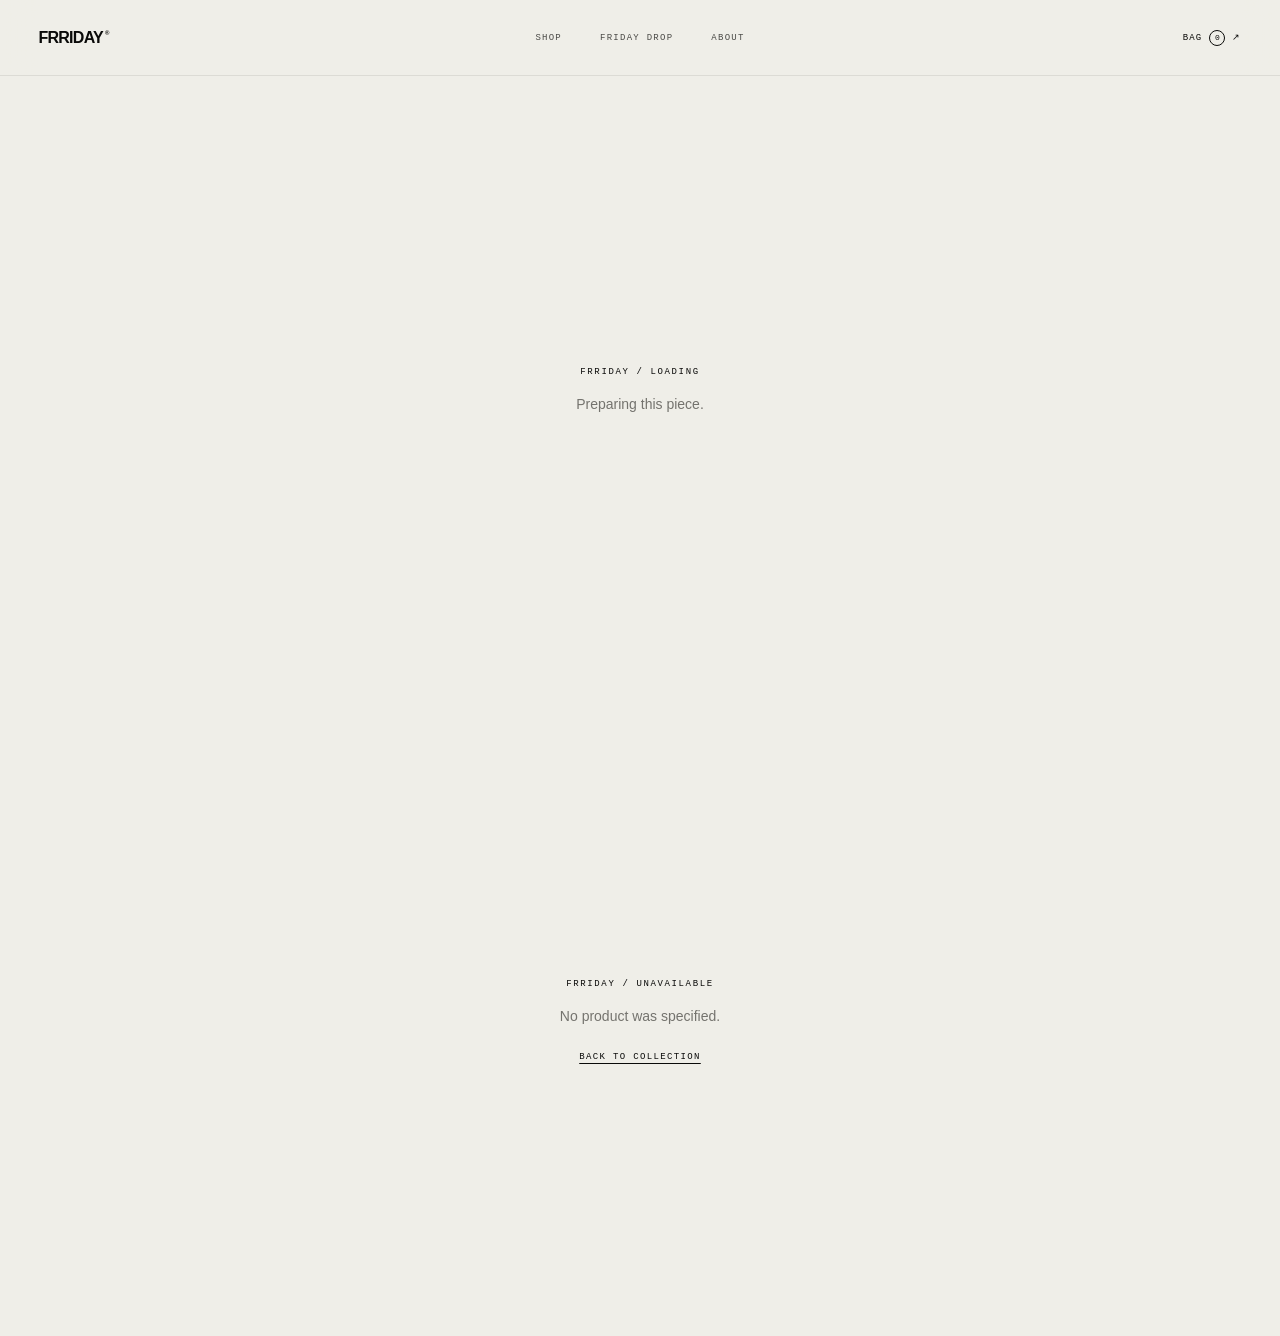
==== commit f19a52a1: "Update fmt.Println message from 'Hello' to 'Goodbye'" ====
--- a/product.html
+++ b/product.html
@@ -1,483 +1,2216 @@
-<!doctype html>
+<!DOCTYPE html>
 <html lang="en">
-
 <head>
-
-<meta charset="utf-8">
-
-<meta
-  name="viewport"
-  content="width=device-width,initial-scale=1,viewport-fit=cover"
->
-
-<meta
-  name="theme-color"
-  content="#090909"
->
-
-<meta
-  name="description"
-  content="FRRIDAY® product detail."
->
-
-<meta
-  name="robots"
-  content="index,follow"
->
-
-<title>
-FRRIDAY® | Product
-</title>
-
-<link
-  rel="icon"
-  href="/assets/symbol-white.png"
->
-
-<link
-  rel="preconnect"
-  href="https://fonts.googleapis.com"
->
-
-<link
-  rel="preconnect"
-  href="https://fonts.gstatic.com"
-  crossorigin
->
-
-<link
-  href="https://fonts.googleapis.com/css2?family=DM+Mono:wght@400;500&family=Inter:wght@400;500;600;700&display=swap"
-  rel="stylesheet"
->
-
-<link
-  rel="stylesheet"
-  href="/style.css"
->
-
-<link
-  rel="stylesheet"
-  href="/product.css"
->
-
+  <meta charset="UTF-8" />
+  <meta
+    name="viewport"
+    content="width=device-width, initial-scale=1.0, viewport-fit=cover"
+  />
+  <meta
+    name="description"
+    content="FRRIDAY CORE. Considered garments for everyday wear."
+  />
+
+  <title>FRRIDAY / Product</title>
+
+  <style>
+    :root {
+      --ink: #0a0a09;
+      --paper: #efeee8;
+      --surface: #f7f6f1;
+      --white: #ffffff;
+      --muted: #74736e;
+      --line: rgba(10, 10, 9, 0.14);
+      --line-soft: rgba(10, 10, 9, 0.08);
+
+      --sans:
+        "Helvetica Neue",
+        Helvetica,
+        Arial,
+        sans-serif;
+
+      --mono:
+        "SFMono-Regular",
+        "Roboto Mono",
+        Consolas,
+        "Liberation Mono",
+        monospace;
+
+      --nav-height: 76px;
+      --page-pad: clamp(18px, 3vw, 48px);
+    }
+
+    * {
+      box-sizing: border-box;
+    }
+
+    html {
+      scroll-behavior: smooth;
+      background: var(--paper);
+    }
+
+    body {
+      margin: 0;
+      background: var(--paper);
+      color: var(--ink);
+      font-family: var(--sans);
+      -webkit-font-smoothing: antialiased;
+      text-rendering: optimizeLegibility;
+    }
+
+    button,
+    input {
+      font: inherit;
+    }
+
+    button {
+      color: inherit;
+    }
+
+    a {
+      color: inherit;
+      text-decoration: none;
+    }
+
+    img {
+      max-width: 100%;
+    }
+
+    /* =========================================================
+       NAV
+    ========================================================= */
+
+    .site-nav {
+      height: var(--nav-height);
+      display: grid;
+      grid-template-columns: 1fr auto 1fr;
+      align-items: center;
+
+      padding: 0 var(--page-pad);
+
+      background: rgba(239, 238, 232, 0.92);
+      border-bottom: 1px solid var(--line-soft);
+
+      position: sticky;
+      top: 0;
+      z-index: 100;
+
+      backdrop-filter: blur(18px);
+      -webkit-backdrop-filter: blur(18px);
+    }
+
+    .brand {
+      justify-self: start;
+
+      font-size: 16px;
+      line-height: 1;
+      font-weight: 700;
+      letter-spacing: -0.045em;
+    }
+
+    .brand sup {
+      font-size: 6px;
+      vertical-align: top;
+      margin-left: 2px;
+      letter-spacing: 0;
+    }
+
+    .nav-center {
+      display: flex;
+      align-items: center;
+      gap: 38px;
+
+      font-family: var(--mono);
+      font-size: 9px;
+      letter-spacing: 0.14em;
+      text-transform: uppercase;
+    }
+
+    .nav-center a {
+      position: relative;
+      opacity: 0.72;
+      transition: opacity 180ms ease;
+    }
+
+    .nav-center a:hover {
+      opacity: 1;
+    }
+
+    .nav-right {
+      justify-self: end;
+
+      display: flex;
+      align-items: center;
+      gap: 8px;
+
+      font-family: var(--mono);
+      font-size: 9px;
+      letter-spacing: 0.13em;
+      text-transform: uppercase;
+    }
+
+    .bag-link {
+      display: inline-flex;
+      align-items: center;
+      gap: 7px;
+    }
+
+    .bag-count {
+      min-width: 16px;
+      height: 16px;
+
+      display: inline-grid;
+      place-items: center;
+
+      border: 1px solid var(--ink);
+      border-radius: 50%;
+
+      font-size: 8px;
+      letter-spacing: 0;
+    }
+
+    /* =========================================================
+       PAGE
+    ========================================================= */
+
+    .page {
+      width: 100%;
+    }
+
+    .product-shell {
+      display: grid;
+      grid-template-columns: minmax(0, 1.45fr) minmax(390px, 0.75fr);
+
+      gap: clamp(34px, 5vw, 90px);
+
+      padding: clamp(18px, 2.8vw, 46px) var(--page-pad)
+        clamp(70px, 8vw, 130px);
+    }
+
+    /* =========================================================
+       GALLERY
+    ========================================================= */
+
+    .gallery-column {
+      min-width: 0;
+    }
+
+    .gallery-sticky {
+      position: sticky;
+      top: calc(var(--nav-height) + 18px);
+    }
+
+    .gallery {
+      position: relative;
+
+      background: var(--surface);
+
+      min-height: min(760px, calc(100vh - 130px));
+
+      overflow: hidden;
+    }
+
+    .gallery-main {
+      position: relative;
+
+      width: 100%;
+      height: min(760px, calc(100vh - 130px));
+
+      display: grid;
+      place-items: center;
+
+      overflow: hidden;
+    }
+
+    .gallery-main::after {
+      content: "";
+
+      position: absolute;
+      inset: 0;
+
+      pointer-events: none;
+
+      box-shadow:
+        inset 0 0 0 1px rgba(0, 0, 0, 0.035);
+    }
+
+    .product-image {
+      position: absolute;
+
+      width: 100%;
+      height: 100%;
+
+      object-fit: contain;
+
+      padding: clamp(30px, 6vw, 100px);
+
+      opacity: 0;
+
+      transform: scale(0.985);
+
+      transition:
+        opacity 450ms cubic-bezier(0.2, 0.65, 0.2, 1),
+        transform 700ms cubic-bezier(0.2, 0.65, 0.2, 1);
+    }
+
+    .product-image.active {
+      opacity: 1;
+      transform: scale(1);
+    }
+
+    .gallery-topline {
+      position: absolute;
+      top: 18px;
+      left: 18px;
+      right: 18px;
+
+      display: flex;
+      justify-content: space-between;
+
+      z-index: 5;
+
+      pointer-events: none;
+
+      font-family: var(--mono);
+      font-size: 8px;
+      letter-spacing: 0.14em;
+      text-transform: uppercase;
+
+      color: rgba(10, 10, 9, 0.55);
+    }
+
+    .gallery-index {
+      position: absolute;
+      bottom: 17px;
+      left: 18px;
+
+      z-index: 5;
+
+      font-family: var(--mono);
+      font-size: 8px;
+      letter-spacing: 0.12em;
+
+      color: rgba(10, 10, 9, 0.55);
+    }
+
+    .gallery-thumbs {
+      position: absolute;
+
+      right: 18px;
+      bottom: 18px;
+
+      display: flex;
+      gap: 7px;
+
+      z-index: 10;
+    }
+
+    .thumb {
+      width: 54px;
+      height: 68px;
+
+      padding: 0;
+
+      border: 1px solid rgba(10, 10, 9, 0.16);
+
+      background: rgba(247, 246, 241, 0.88);
+
+      cursor: pointer;
+
+      overflow: hidden;
+
+      transition:
+        border-color 180ms ease,
+        opacity 180ms ease;
+    }
+
+    .thumb:hover {
+      border-color: rgba(10, 10, 9, 0.5);
+    }
+
+    .thumb.active {
+      border-color: var(--ink);
+    }
+
+    .thumb img {
+      display: block;
+
+      width: 100%;
+      height: 100%;
+
+      object-fit: cover;
+    }
+
+    /* =========================================================
+       PRODUCT INFORMATION
+    ========================================================= */
+
+    .product-info {
+      min-width: 0;
+
+      padding-top: clamp(8px, 2vw, 28px);
+    }
+
+    .product-meta {
+      display: flex;
+      justify-content: space-between;
+      align-items: center;
+
+      margin-bottom: 26px;
+
+      font-family: var(--mono);
+      font-size: 8px;
+      letter-spacing: 0.17em;
+      text-transform: uppercase;
+
+      color: var(--muted);
+    }
+
+    .availability {
+      color: var(--ink);
+    }
+
+    .product-heading {
+      margin: 0;
+
+      max-width: 650px;
+
+      font-size: clamp(48px, 5.3vw, 92px);
+      line-height: 0.89;
+      font-weight: 500;
+      letter-spacing: -0.065em;
+    }
+
+    .product-subtitle {
+      margin: 18px 0 0;
+
+      font-size: 15px;
+      line-height: 1.45;
+
+      color: var(--muted);
+
+      max-width: 420px;
+    }
+
+    .price-row {
+      display: flex;
+      align-items: baseline;
+      gap: 10px;
+
+      margin-top: 34px;
+    }
+
+    .price {
+      font-size: 15px;
+      letter-spacing: -0.02em;
+    }
+
+    .compare-price {
+      font-size: 12px;
+      color: var(--muted);
+      text-decoration: line-through;
+    }
+
+    .color-row {
+      display: flex;
+      justify-content: space-between;
+      align-items: center;
+
+      margin-top: 46px;
+      padding-bottom: 13px;
+
+      border-bottom: 1px solid var(--line);
+
+      font-family: var(--mono);
+      font-size: 8px;
+      letter-spacing: 0.14em;
+      text-transform: uppercase;
+    }
+
+    .color-value {
+      color: var(--muted);
+    }
+
+    /* =========================================================
+       SIZE
+    ========================================================= */
+
+    .section-label {
+      display: flex;
+      justify-content: space-between;
+      align-items: center;
+
+      margin-top: 23px;
+      margin-bottom: 12px;
+
+      font-family: var(--mono);
+      font-size: 8px;
+      letter-spacing: 0.15em;
+      text-transform: uppercase;
+    }
+
+    .size-guide-trigger {
+      border: 0;
+      padding: 0;
+
+      background: transparent;
+
+      text-decoration: underline;
+      text-underline-offset: 3px;
+
+      cursor: pointer;
+    }
+
+    .size-grid {
+      display: grid;
+      grid-template-columns: repeat(7, minmax(0, 1fr));
+
+      border-top: 1px solid var(--line);
+      border-left: 1px solid var(--line);
+    }
+
+    .size-button {
+      min-height: 48px;
+
+      border: 0;
+      border-right: 1px solid var(--line);
+      border-bottom: 1px solid var(--line);
+
+      background: transparent;
+
+      cursor: pointer;
+
+      font-family: var(--mono);
+      font-size: 9px;
+      letter-spacing: 0.08em;
+
+      transition:
+        background 180ms ease,
+        color 180ms ease;
+    }
+
+    .size-button:hover {
+      background: rgba(10, 10, 9, 0.045);
+    }
+
+    .size-button.selected {
+      background: var(--ink);
+      color: var(--paper);
+    }
+
+    .size-button.disabled {
+      opacity: 0.25;
+      cursor: not-allowed;
+      text-decoration: line-through;
+    }
+
+    .selection-note {
+      min-height: 20px;
+
+      margin: 10px 0 0;
+
+      font-family: var(--mono);
+      font-size: 8px;
+      letter-spacing: 0.09em;
+
+      color: var(--muted);
+    }
+
+    /* =========================================================
+       BUY AREA
+    ========================================================= */
+
+    .buy-area {
+      margin-top: 27px;
+
+      display: grid;
+      grid-template-columns: 105px 1fr;
+
+      gap: 10px;
+    }
+
+    .quantity {
+      display: grid;
+      grid-template-columns: 32px 1fr 32px;
+
+      height: 52px;
+
+      border: 1px solid var(--line);
+    }
+
+    .quantity button {
+      border: 0;
+      background: transparent;
+      cursor: pointer;
+
+      font-size: 14px;
+
+      transition: background 180ms ease;
+    }
+
+    .quantity button:hover {
+      background: rgba(10, 10, 9, 0.05);
+    }
+
+    .quantity-value {
+      display: grid;
+      place-items: center;
+
+      font-family: var(--mono);
+      font-size: 9px;
+    }
+
+    .add-button {
+      height: 52px;
+
+      border: 1px solid var(--ink);
+
+      background: var(--ink);
+      color: var(--paper);
+
+      cursor: pointer;
+
+      font-family: var(--mono);
+      font-size: 9px;
+      font-weight: 500;
+      letter-spacing: 0.16em;
+      text-transform: uppercase;
+
+      transition:
+        background 180ms ease,
+        color 180ms ease,
+        transform 180ms ease;
+    }
+
+    .add-button:hover:not(:disabled) {
+      background: transparent;
+      color: var(--ink);
+    }
+
+    .add-button:active:not(:disabled) {
+      transform: scale(0.992);
+    }
+
+    .add-button:disabled {
+      opacity: 0.35;
+      cursor: not-allowed;
+    }
+
+    /* =========================================================
+       ACCORDIONS
+    ========================================================= */
+
+    .accordions {
+      margin-top: 48px;
+
+      border-top: 1px solid var(--line);
+    }
+
+    .accordion {
+      border-bottom: 1px solid var(--line);
+    }
+
+    .accordion summary {
+      min-height: 62px;
+
+      display: flex;
+      align-items: center;
+      justify-content: space-between;
+
+      cursor: pointer;
+
+      list-style: none;
+
+      font-family: var(--mono);
+      font-size: 8px;
+      letter-spacing: 0.15em;
+      text-transform: uppercase;
+    }
+
+    .accordion summary::-webkit-details-marker {
+      display: none;
+    }
+
+    .accordion-icon {
+      font-size: 13px;
+      font-weight: 300;
+      transition: transform 180ms ease;
+    }
+
+    .accordion[open] .accordion-icon {
+      transform: rotate(45deg);
+    }
+
+    .accordion-content {
+      padding: 0 0 24px;
+
+      max-width: 570px;
+
+      color: var(--muted);
+
+      font-size: 13px;
+      line-height: 1.65;
+    }
+
+    .accordion-content p {
+      margin: 0;
+    }
+
+    /* =========================================================
+       LOADING / ERROR
+    ========================================================= */
+
+    .state {
+      min-height: 70vh;
+
+      display: grid;
+      place-items: center;
+
+      padding: 40px;
+
+      text-align: center;
+    }
+
+    .state-inner {
+      max-width: 460px;
+    }
+
+    .state-label {
+      margin-bottom: 16px;
+
+      font-family: var(--mono);
+      font-size: 9px;
+      letter-spacing: 0.18em;
+      text-transform: uppercase;
+    }
+
+    .state-message {
+      margin: 0;
+
+      font-size: 14px;
+      line-height: 1.6;
+      color: var(--muted);
+    }
+
+    .back-link {
+      display: inline-block;
+
+      margin-top: 25px;
+
+      font-family: var(--mono);
+      font-size: 9px;
+      letter-spacing: 0.15em;
+      text-transform: uppercase;
+
+      text-decoration: underline;
+      text-underline-offset: 4px;
+    }
+
+    /* =========================================================
+       SIZE MODAL
+    ========================================================= */
+
+    .modal {
+      position: fixed;
+      inset: 0;
+
+      z-index: 500;
+
+      display: none;
+      place-items: center;
+
+      padding: 24px;
+
+      background: rgba(10, 10, 9, 0.38);
+
+      backdrop-filter: blur(12px);
+      -webkit-backdrop-filter: blur(12px);
+    }
+
+    .modal.open {
+      display: grid;
+    }
+
+    .modal-card {
+      width: min(600px, 100%);
+
+      background: var(--paper);
+
+      box-shadow: 0 30px 100px rgba(0, 0, 0, 0.18);
+    }
+
+    .modal-head {
+      min-height: 72px;
+
+      display: flex;
+      justify-content: space-between;
+      align-items: center;
+
+      padding: 0 22px;
+
+      border-bottom: 1px solid var(--line);
+    }
+
+    .modal-title {
+      font-family: var(--mono);
+      font-size: 9px;
+      letter-spacing: 0.16em;
+      text-transform: uppercase;
+    }
+
+    .modal-close {
+      width: 32px;
+      height: 32px;
+
+      border: 1px solid var(--line);
+      border-radius: 50%;
+
+      background: transparent;
+
+      cursor: pointer;
+
+      font-size: 18px;
+      line-height: 1;
+      font-weight: 300;
+    }
+
+    .size-table {
+      width: 100%;
+      border-collapse: collapse;
+    }
+
+    .size-table th,
+    .size-table td {
+      padding: 15px 22px;
+
+      border-bottom: 1px solid var(--line-soft);
+
+      text-align: left;
+
+      font-family: var(--mono);
+      font-size: 9px;
+      letter-spacing: 0.05em;
+    }
+
+    .size-table th {
+      color: var(--muted);
+      font-weight: 400;
+      text-transform: uppercase;
+    }
+
+    .size-table tbody tr:last-child td {
+      border-bottom: 0;
+    }
+
+    /* =========================================================
+       TOAST
+    ========================================================= */
+
+    .toast {
+      position: fixed;
+
+      left: 50%;
+      bottom: 24px;
+
+      z-index: 600;
+
+      transform: translate(-50%, 20px);
+
+      padding: 13px 18px;
+
+      background: var(--ink);
+      color: var(--paper);
+
+      font-family: var(--mono);
+      font-size: 8px;
+      letter-spacing: 0.13em;
+      text-transform: uppercase;
+
+      opacity: 0;
+      pointer-events: none;
+
+      transition:
+        opacity 220ms ease,
+        transform 220ms ease;
+    }
+
+    .toast.show {
+      opacity: 1;
+      transform: translate(-50%, 0);
+    }
+
+    /* =========================================================
+       MOBILE
+    ========================================================= */
+
+    @media (max-width: 980px) {
+      :root {
+        --nav-height: 64px;
+      }
+
+      .site-nav {
+        grid-template-columns: 1fr auto;
+      }
+
+      .nav-center {
+        display: none;
+      }
+
+      .product-shell {
+        grid-template-columns: 1fr;
+
+        gap: 38px;
+
+        padding-top: 12px;
+      }
+
+      .gallery-sticky {
+        position: relative;
+        top: auto;
+      }
+
+      .gallery,
+      .gallery-main {
+        min-height: 70vh;
+        height: 70vh;
+      }
+
+      .product-info {
+        padding-top: 4px;
+      }
+
+      .product-heading {
+        font-size: clamp(46px, 10vw, 76px);
+      }
+    }
+
+    @media (max-width: 600px) {
+      :root {
+        --page-pad: 14px;
+      }
+
+      .site-nav {
+        height: 62px;
+      }
+
+      .brand {
+        font-size: 15px;
+      }
+
+      .gallery,
+      .gallery-main {
+        min-height: 68vh;
+        height: 68vh;
+      }
+
+      .gallery-topline {
+        top: 13px;
+        left: 13px;
+        right: 13px;
+      }
+
+      .gallery-index {
+        bottom: 13px;
+        left: 13px;
+      }
+
+      .gallery-thumbs {
+        right: 13px;
+        bottom: 13px;
+      }
+
+      .thumb {
+        width: 44px;
+        height: 56px;
+      }
+
+      .product-image {
+        padding: 28px;
+      }
+
+      .product-meta {
+        margin-bottom: 21px;
+      }
+
+      .product-heading {
+        font-size: clamp(44px, 14vw, 68px);
+      }
+
+      .product-subtitle {
+        font-size: 14px;
+      }
+
+      .size-grid {
+        grid-template-columns: repeat(4, 1fr);
+      }
+
+      .size-button {
+        min-height: 50px;
+      }
+
+      .buy-area {
+        grid-template-columns: 92px 1fr;
+      }
+
+      .accordions {
+        margin-top: 38px;
+      }
+
+      .modal {
+        padding: 12px;
+      }
+
+      .modal-card {
+        max-height: 90vh;
+        overflow: auto;
+      }
+
+      .size-table th,
+      .size-table td {
+        padding: 13px 14px;
+      }
+    }
+  </style>
 </head>
 
-
-<body class="product-page">
-
-<div
-  class="noise"
-  aria-hidden="true"
-></div>
-
-
-<header
-  class="nav product-nav"
-  id="nav"
->
-
-<a
-  class="brand"
-  href="/"
-  aria-label="FRRIDAY home"
->
-  FRRIDAY<span>®</span>
-</a>
-
-
-<nav
-  class="nav-links"
-  aria-label="Primary navigation"
->
-
-<a href="/shop.html">
-Shop
-</a>
-
-<a href="/#drop">
-Friday Drop
-</a>
-
-<a href="/#about">
-About
-</a>
-
-</nav>
-
-
-<a
-  class="bag-btn"
-  href="/bag.html"
-  aria-label="Open FRRIDAY bag"
->
-Bag <span id="bagCount">0</span> ↗
-</a>
-
-</header>
-
-
-<main>
-
-
-<div
-  id="productLoading"
-  class="product-state"
->
-
-<span class="eyebrow">
-FRRIDAY / PRODUCT
-</span>
-
-<strong>
-Loading product
-</strong>
-
-<i></i>
-
-</div>
-
-
-<section
-  id="productError"
-  class="product-state error-state"
-  hidden
->
-
-<span class="eyebrow">
-PRODUCT / UNAVAILABLE
-</span>
-
-<h1>
-We couldn't load this piece.
-</h1>
-
-<p>
-Return to the collection and try again.
-</p>
-
-<p
-  id="productErrorMessage"
-  class="error-detail"
-></p>
-
-<a
-  class="pill dark-pill"
-  href="/shop.html"
->
-Back to collection <span>↖</span>
-</a>
-
-</section>
-
-
-<section
-  id="productView"
-  hidden
->
-
-
-<div class="product-hero">
-
-
-<div
-  class="product-gallery"
-  id="gallery"
->
-
-
-<div class="gallery-main">
-
-<div class="gallery-frame">
-
-<img
-  id="mainImage"
-  alt=""
->
-
-</div>
-
-
-<div
-  id="galleryFallback"
-  class="gallery-fallback"
-  hidden
->
-IMAGE UNAVAILABLE
-</div>
-
-</div>
-
-
-<div
-  class="gallery-thumbs"
-  id="thumbs"
-  aria-label="Product images"
-></div>
-
-
-<span
-  class="gallery-index"
-  id="galleryIndex"
->
-01 / 01
-</span>
-
-</div>
-
-
-<aside class="product-panel">
-
-
-<div class="product-kicker">
-
-<span id="productType">
-CORE
-</span>
-
-<span id="productAvailability">
-AVAILABLE
-</span>
-
-</div>
-
-
-<h1 id="productTitle">
-Product
-</h1>
-
-
-<div
-  class="product-price"
-  id="productPrice"
->
-$0
-</div>
-
-
-<p
-  class="product-description"
-  id="productDescription"
->
-</p>
-
-
-<div class="product-rule"></div>
-
-
-<div class="size-block">
-
-<div class="size-head">
-
-<span>
-SIZE
-</span>
-
-<button
-  type="button"
-  id="sizeGuideBtn"
->
-SIZE GUIDE
-</button>
-
-</div>
-
-
-<div
-  class="size-grid"
-  id="sizeGrid"
-></div>
-
-<p
-  class="selection-note"
-  id="selectionNote"
->
-Select a size
-</p>
-
-</div>
-
-
-<div class="purchase-row">
-
-
-<div class="quantity">
-
-<button
-  type="button"
-  id="qtyMinus"
-  aria-label="Decrease quantity"
->
-−
-</button>
-
-<span id="qtyValue">
-1
-</span>
-
-<button
-  type="button"
-  id="qtyPlus"
-  aria-label="Increase quantity"
->
-+
-</button>
-
-</div>
-
-
-<button
-  type="button"
-  class="add-to-bag"
-  id="addToBag"
-  disabled
->
-ADD TO BAG
-</button>
-
-</div>
-
-
-<div class="product-accordions">
-
-
-<details>
-
-<summary>
-DETAILS
-<span>+</span>
-</summary>
-
-<div
-  class="accordion-content"
-  id="detailsContent"
->
-Designed as an everyday layer with a restrained FRRIDAY identity.
-</div>
-
-</details>
-
-
-<details open>
-
-<summary>
-SHIPPING & RETURNS
-<span>×</span>
-</summary>
-
-<div class="accordion-content">
-
-<p>
-Made to order through our fulfillment partner.
-Delivery estimates and available shipping methods are shown at checkout.
-</p>
-
-<p>
-Returns and refunds follow the FRRIDAY store policy.
-</p>
-
-<p class="policy-links">
-
-<a href="/policies/shipping">
-Shipping policy
-</a>
-
-<a href="/policies/returns">
-Returns & refunds
-</a>
-
-</p>
-
-</div>
-
-</details>
-
-
-</div>
-
-
-</aside>
-
-</div>
-
-
-<section class="product-editorial">
-
-<div>
-
-<span class="eyebrow">
-FRRIDAY / CORE
-</span>
-
-<h2>
-BUILT QUIETLY.
-</h2>
-
-</div>
-
-<p>
-Considered proportions, restrained branding and everyday utility.
-Nothing added without reason.
-</p>
-
-</section>
-
-
-</section>
-
-</main>
-
-
-<div
-  id="sizeModal"
-  class="modal"
-  hidden
->
-
-<div class="modal-backdrop"></div>
-
-<div
-  class="modal-card"
-  role="dialog"
-  aria-modal="true"
-  aria-labelledby="sizeModalTitle"
->
-
-<button
-  type="button"
-  class="modal-close"
-  id="sizeModalClose"
-  aria-label="Close size guide"
->
-×
-</button>
-
-<span class="eyebrow">
-FRRIDAY / SIZE GUIDE
-</span>
-
-<h2 id="sizeModalTitle">
-SIZE GUIDE
-</h2>
-
-<div id="sizeTable">
-</div>
-
-</div>
-
-</div>
-
-
-<div
-  class="toast"
-  id="toast"
-  role="status"
-  aria-live="polite"
-></div>
-
-
-<script src="/shopify-config.js"></script>
-<script src="/product.js"></script>
+<body>
+
+  <!-- =======================================================
+       NAV
+  ======================================================== -->
+
+  <header class="site-nav">
+    <a class="brand" href="/">
+      FRRIDAY<sup>®</sup>
+    </a>
+
+    <nav class="nav-center">
+      <a href="/">Shop</a>
+      <a href="/#friday-drop">Friday Drop</a>
+      <a href="/#about">About</a>
+    </nav>
+
+    <div class="nav-right">
+      <a class="bag-link" href="/bag.html">
+        Bag
+        <span class="bag-count" id="bagCount">0</span>
+        ↗
+      </a>
+    </div>
+  </header>
+
+
+  <!-- =======================================================
+       LOADING
+  ======================================================== -->
+
+  <main id="loadingState" class="state">
+    <div class="state-inner">
+      <div class="state-label">FRRIDAY / LOADING</div>
+      <p class="state-message">
+        Preparing this piece.
+      </p>
+    </div>
+  </main>
+
+
+  <!-- =======================================================
+       ERROR
+  ======================================================== -->
+
+  <main id="errorState" class="state" hidden>
+    <div class="state-inner">
+      <div class="state-label">FRRIDAY / UNAVAILABLE</div>
+
+      <p id="errorMessage" class="state-message">
+        We couldn't load this piece.
+      </p>
+
+      <a class="back-link" href="/">
+        Back to collection
+      </a>
+    </div>
+  </main>
+
+
+  <!-- =======================================================
+       PRODUCT
+  ======================================================== -->
+
+  <main id="productPage" class="page" hidden>
+
+    <section class="product-shell">
+
+      <!-- GALLERY -->
+
+      <div class="gallery-column">
+
+        <div class="gallery-sticky">
+
+          <div class="gallery">
+
+            <div class="gallery-topline">
+              <span id="galleryCollection">FRRIDAY / CORE</span>
+              <span id="galleryAvailability">AVAILABLE</span>
+            </div>
+
+            <div class="gallery-main" id="galleryMain">
+              <!-- Images inserted by JS -->
+            </div>
+
+            <div class="gallery-index" id="galleryIndex">
+              01 / 01
+            </div>
+
+            <div class="gallery-thumbs" id="galleryThumbs"></div>
+
+          </div>
+
+        </div>
+
+      </div>
+
+
+      <!-- PRODUCT INFO -->
+
+      <aside class="product-info">
+
+        <div class="product-meta">
+          <span id="productCode">CORE 02</span>
+          <span id="productAvailability" class="availability">
+            Available
+          </span>
+        </div>
+
+        <h1 id="productTitle" class="product-heading">
+          Product
+        </h1>
+
+        <p id="productSubtitle" class="product-subtitle"></p>
+
+        <div class="price-row">
+          <span id="productPrice" class="price">$0.00</span>
+          <span id="comparePrice" class="compare-price" hidden></span>
+        </div>
+
+
+        <div class="color-row">
+          <span>Colour</span>
+          <span id="productColor" class="color-value">
+            —
+          </span>
+        </div>
+
+
+        <!-- SIZE -->
+
+        <div class="section-label">
+          <span>Size</span>
+
+          <button
+            id="sizeGuideButton"
+            class="size-guide-trigger"
+            type="button"
+          >
+            Size Guide
+          </button>
+        </div>
+
+        <div id="sizeGrid" class="size-grid"></div>
+
+        <p id="selectionNote" class="selection-note">
+          Select a size
+        </p>
+
+
+        <!-- BUY -->
+
+        <div class="buy-area">
+
+          <div class="quantity">
+            <button
+              id="quantityMinus"
+              type="button"
+              aria-label="Decrease quantity"
+            >
+              −
+            </button>
+
+            <span id="quantityValue" class="quantity-value">
+              1
+            </span>
+
+            <button
+              id="quantityPlus"
+              type="button"
+              aria-label="Increase quantity"
+            >
+              +
+            </button>
+          </div>
+
+          <button
+            id="addToBag"
+            class="add-button"
+            type="button"
+            disabled
+          >
+            Select a size
+          </button>
+
+        </div>
+
+
+        <!-- ACCORDIONS -->
+
+        <div class="accordions">
+
+          <details class="accordion">
+            <summary>
+              <span>Details</span>
+              <span class="accordion-icon">+</span>
+            </summary>
+
+            <div class="accordion-content">
+              <p id="detailsContent">
+                Designed with considered proportions, restrained
+                branding and everyday utility.
+              </p>
+            </div>
+          </details>
+
+
+          <details class="accordion">
+            <summary>
+              <span>Shipping & Returns</span>
+              <span class="accordion-icon">+</span>
+            </summary>
+
+            <div class="accordion-content">
+              <p>
+                Made to order through our fulfillment partner.
+                Delivery estimates and available shipping methods
+                are shown at checkout. Please review our
+                <a href="/policies/shipping">shipping policy</a>
+                and
+                <a href="/policies/returns">returns policy</a>
+                before ordering.
+              </p>
+            </div>
+          </details>
+
+
+          <details class="accordion">
+            <summary>
+              <span>Care</span>
+              <span class="accordion-icon">+</span>
+            </summary>
+
+            <div class="accordion-content">
+              <p>
+                Follow the care instructions supplied with the
+                garment. Wash and dry according to the product
+                label to preserve the fabric and construction.
+              </p>
+            </div>
+          </details>
+
+        </div>
+
+      </aside>
+
+    </section>
+
+  </main>
+
+
+  <!-- =======================================================
+       SIZE GUIDE MODAL
+  ======================================================== -->
+
+  <div
+    id="sizeModal"
+    class="modal"
+    role="dialog"
+    aria-modal="true"
+    aria-labelledby="sizeModalTitle"
+  >
+
+    <div class="modal-card">
+
+      <div class="modal-head">
+        <span id="sizeModalTitle" class="modal-title">
+          FRRIDAY / Size Guide
+        </span>
+
+        <button
+          id="sizeModalClose"
+          class="modal-close"
+          type="button"
+          aria-label="Close size guide"
+        >
+          ×
+        </button>
+      </div>
+
+      <table class="size-table">
+
+        <thead>
+          <tr>
+            <th>Size</th>
+            <th>Chest</th>
+            <th>Length</th>
+          </tr>
+        </thead>
+
+        <tbody>
+          <tr>
+            <td>XS</td>
+            <td>26¼</td>
+            <td>23</td>
+          </tr>
+          <tr>
+            <td>S</td>
+            <td>28</td>
+            <td>23¾</td>
+          </tr>
+          <tr>
+            <td>M</td>
+            <td>28½</td>
+            <td>25¾</td>
+          </tr>
+          <tr>
+            <td>L</td>
+            <td>29½</td>
+            <td>27¾</td>
+          </tr>
+          <tr>
+            <td>XL</td>
+            <td>30</td>
+            <td>29¾</td>
+          </tr>
+          <tr>
+            <td>2XL</td>
+            <td>30½</td>
+            <td>31¾</td>
+          </tr>
+          <tr>
+            <td>3XL</td>
+            <td>31</td>
+            <td>33¾</td>
+          </tr>
+        </tbody>
+
+      </table>
+
+    </div>
+
+  </div>
+
+
+  <!-- =======================================================
+       TOAST
+  ======================================================== -->
+
+  <div id="toast" class="toast">
+    Added to bag
+  </div>
+
+
+<script>
+/* ============================================================
+   FRRIDAY PRODUCT ENGINE
+   ============================================================ */
+
+(() => {
+  "use strict";
+
+  const CART_KEY = "frriday-cart-id";
+  const API = "/api/shopify";
+
+  const $ = (selector) => document.querySelector(selector);
+
+  const loadingState = $("#loadingState");
+  const errorState = $("#errorState");
+  const errorMessage = $("#errorMessage");
+  const productPage = $("#productPage");
+
+  const productTitle = $("#productTitle");
+  const productSubtitle = $("#productSubtitle");
+  const productPrice = $("#productPrice");
+  const comparePrice = $("#comparePrice");
+  const productColor = $("#productColor");
+  const productCode = $("#productCode");
+  const productAvailability = $("#productAvailability");
+
+  const galleryMain = $("#galleryMain");
+  const galleryThumbs = $("#galleryThumbs");
+  const galleryIndex = $("#galleryIndex");
+
+  const sizeGrid = $("#sizeGrid");
+  const selectionNote = $("#selectionNote");
+
+  const quantityValue = $("#quantityValue");
+  const quantityMinus = $("#quantityMinus");
+  const quantityPlus = $("#quantityPlus");
+  const addToBag = $("#addToBag");
+
+  const bagCount = $("#bagCount");
+
+  const sizeModal = $("#sizeModal");
+  const sizeGuideButton = $("#sizeGuideButton");
+  const sizeModalClose = $("#sizeModalClose");
+
+  const toast = $("#toast");
+
+  let product = null;
+  let variants = [];
+  let selectedVariant = null;
+  let quantity = 1;
+  let activeImage = 0;
+
+
+  /* ==========================================================
+     HANDLE
+  ========================================================== */
+
+  function getHandle() {
+    const url = new URL(window.location.href);
+
+    const path = url.pathname.split("/").filter(Boolean);
+
+    const index = path.indexOf("products");
+
+    if (index !== -1 && path[index + 1]) {
+      return decodeURIComponent(path[index + 1]);
+    }
+
+    return url.searchParams.get("handle") || "";
+  }
+
+
+  /* ==========================================================
+     LOCAL PRODUCT IMAGES
+  ========================================================== */
+
+  const LOCAL_GALLERY = {
+    "unisex-half-zip-pullover": [
+      {
+        url: "/assets/halfzip-front.jpg",
+        alt: "FRRIDAY CORE 01 Half-Zip Pullover front"
+      },
+      {
+        url: "/assets/halfzip-back.jpg",
+        alt: "FRRIDAY CORE 01 Half-Zip Pullover back"
+      }
+    ],
+
+    "unisex-full-zip-hoodie": [
+      {
+        url: "/assets/fullzip-front.jpg",
+        alt: "FRRIDAY CORE 02 Full-Zip Pullover front"
+      },
+      {
+        url: "/assets/fullzip-back.jpg",
+        alt: "FRRIDAY CORE 02 Full-Zip Pullover back"
+      }
+    ]
+  };
+
+
+  /* ==========================================================
+     SHOPIFY
+  ========================================================== */
+
+  const PRODUCT_QUERY = `
+    query ProductByHandle($handle: String!) {
+      productByHandle(handle: $handle) {
+        id
+        handle
+        title
+        description
+        descriptionHtml
+        availableForSale
+
+        featuredImage {
+          url
+          altText
+        }
+
+        images(first: 20) {
+          nodes {
+            id
+            url
+            altText
+          }
+        }
+
+        variants(first: 100) {
+          nodes {
+            id
+            title
+            availableForSale
+            quantityAvailable
+
+            price {
+              amount
+              currencyCode
+            }
+
+            compareAtPrice {
+              amount
+              currencyCode
+            }
+
+            selectedOptions {
+              name
+              value
+            }
+
+            image {
+              url
+              altText
+            }
+          }
+        }
+      }
+    }
+  `;
+
+
+  const CART_CREATE = `
+    mutation CartCreate($input: CartInput!) {
+      cartCreate(input: $input) {
+        cart {
+          id
+          checkoutUrl
+          totalQuantity
+        }
+
+        userErrors {
+          field
+          message
+        }
+      }
+    }
+  `;
+
+
+  const CART_LINES_ADD = `
+    mutation CartLinesAdd(
+      $cartId: ID!,
+      $lines: [CartLineInput!]!
+    ) {
+      cartLinesAdd(
+        cartId: $cartId,
+        lines: $lines
+      ) {
+        cart {
+          id
+          checkoutUrl
+          totalQuantity
+        }
+
+        userErrors {
+          field
+          message
+        }
+      }
+    }
+  `;
+
+
+  async function shopify(query, variables = {}) {
+    const response = await fetch(API, {
+      method: "POST",
+      headers: {
+        "Content-Type": "application/json"
+      },
+      body: JSON.stringify({
+        query,
+        variables
+      })
+    });
+
+    const data = await response.json();
+
+    if (!response.ok) {
+      throw new Error(
+        data?.error ||
+        data?.errors?.[0]?.message ||
+        "Shopify request failed."
+      );
+    }
+
+    if (data.errors?.length) {
+      throw new Error(data.errors[0].message);
+    }
+
+    return data.data;
+  }
+
+
+  /* ==========================================================
+     HELPERS
+  ========================================================== */
+
+  function formatMoney(amount, currency) {
+    const number = Number(amount);
+
+    try {
+      return new Intl.NumberFormat(undefined, {
+        style: "currency",
+        currency: currency || "USD",
+        maximumFractionDigits: 2
+      }).format(number);
+    } catch {
+      return `$${number.toFixed(2)}`;
+    }
+  }
+
+
+  function showError(message) {
+    loadingState.hidden = true;
+    productPage.hidden = true;
+    errorState.hidden = false;
+
+    errorMessage.textContent = message;
+  }
+
+
+  function showToast(message) {
+    toast.textContent = message;
+    toast.classList.add("show");
+
+    clearTimeout(showToast.timer);
+
+    showToast.timer = setTimeout(() => {
+      toast.classList.remove("show");
+    }, 2200);
+  }
+
+
+  function getProductImages() {
+    const local = LOCAL_GALLERY[product.handle];
+
+    if (local?.length) {
+      return local;
+    }
+
+    const remote =
+      product.images?.nodes?.map((image) => ({
+        url: image.url,
+        alt: image.altText || product.title
+      })) || [];
+
+    if (!remote.length && product.featuredImage) {
+      remote.push({
+        url: product.featuredImage.url,
+        alt: product.featuredImage.altText || product.title
+      });
+    }
+
+    return remote;
+  }
+
+
+  function extractColor() {
+    const variant = variants[0];
+
+    if (!variant) {
+      return "—";
+    }
+
+    const option =
+      variant.selectedOptions?.find(
+        (item) =>
+          item.name.toLowerCase() === "color" ||
+          item.name.toLowerCase() === "colour"
+      );
+
+    if (option) {
+      return option.value;
+    }
+
+    const titleParts = variant.title
+      .split("/")
+      .map((item) => item.trim())
+      .filter(Boolean);
+
+    return titleParts.length > 1
+      ? titleParts[0]
+      : "—";
+  }
+
+
+  function getCoreCode() {
+    if (product.handle === "unisex-half-zip-pullover") {
+      return "CORE 01";
+    }
+
+    if (product.handle === "unisex-full-zip-hoodie") {
+      return "CORE 02";
+    }
+
+    return "CORE";
+  }
+
+
+  /* ==========================================================
+     RENDER PRODUCT
+  ========================================================== */
+
+  function renderProduct() {
+    productTitle.textContent = product.title;
+
+    productSubtitle.textContent =
+      product.description ||
+      "Considered proportions, restrained branding and everyday utility.";
+
+    productCode.textContent = getCoreCode();
+
+    productColor.textContent = extractColor();
+
+    productAvailability.textContent =
+      product.availableForSale
+        ? "Available"
+        : "Unavailable";
+
+    productAvailability.style.opacity =
+      product.availableForSale ? "1" : "0.45";
+
+    renderPrice();
+    renderGallery();
+    renderSizes();
+
+    loadingState.hidden = true;
+    errorState.hidden = true;
+    productPage.hidden = false;
+  }
+
+
+  function renderPrice() {
+    const variant = variants.find(
+      (item) => item.availableForSale
+    ) || variants[0];
+
+    if (!variant) {
+      productPrice.textContent = "—";
+      return;
+    }
+
+    productPrice.textContent = formatMoney(
+      variant.price.amount,
+      variant.price.currencyCode
+    );
+
+    if (variant.compareAtPrice) {
+      comparePrice.hidden = false;
+
+      comparePrice.textContent = formatMoney(
+        variant.compareAtPrice.amount,
+        variant.compareAtPrice.currencyCode
+      );
+    } else {
+      comparePrice.hidden = true;
+    }
+  }
+
+
+  /* ==========================================================
+     GALLERY
+  ========================================================== */
+
+  function renderGallery() {
+    const images = getProductImages();
+
+    galleryMain.innerHTML = "";
+    galleryThumbs.innerHTML = "";
+
+    if (!images.length) {
+      galleryMain.innerHTML = `
+        <div style="
+          font-family:var(--mono);
+          font-size:8px;
+          letter-spacing:.15em;
+          text-transform:uppercase;
+          color:var(--muted);
+        ">
+          Image unavailable
+        </div>
+      `;
+
+      galleryIndex.textContent = "01 / 01";
+      return;
+    }
+
+    images.forEach((image, index) => {
+      const img = document.createElement("img");
+
+      img.className =
+        "product-image" +
+        (index === 0 ? " active" : "");
+
+      img.src = image.url;
+      img.alt = image.alt || product.title;
+      img.loading = index === 0 ? "eager" : "lazy";
+      img.decoding = "async";
+
+      galleryMain.appendChild(img);
+
+
+      const button = document.createElement("button");
+
+      button.className =
+        "thumb" +
+        (index === 0 ? " active" : "");
+
+      button.type = "button";
+
+      button.setAttribute(
+        "aria-label",
+        `View image ${index + 1}`
+      );
+
+      button.innerHTML = `
+        <img
+          src="${image.url}"
+          alt=""
+          loading="lazy"
+        />
+      `;
+
+      button.addEventListener("click", () => {
+        setImage(index);
+      });
+
+      galleryThumbs.appendChild(button);
+    });
+
+    galleryIndex.textContent =
+      `01 / ${String(images.length).padStart(2, "0")}`;
+  }
+
+
+  function setImage(index) {
+    const images =
+      [...galleryMain.querySelectorAll(".product-image")];
+
+    const thumbs =
+      [...galleryThumbs.querySelectorAll(".thumb")];
+
+    if (!images[index]) return;
+
+    images.forEach((image, i) => {
+      image.classList.toggle("active", i === index);
+    });
+
+    thumbs.forEach((thumb, i) => {
+      thumb.classList.toggle("active", i === index);
+    });
+
+    activeImage = index;
+
+    galleryIndex.textContent =
+      `${String(index + 1).padStart(2, "0")} / ${String(images.length).padStart(2, "0")}`;
+  }
+
+
+  /* ==========================================================
+     SIZES
+  ========================================================== */
+
+  function renderSizes() {
+    sizeGrid.innerHTML = "";
+
+    const sizeVariants = variants.filter((variant) => {
+      return variant.selectedOptions?.some(
+        (option) =>
+          option.name.toLowerCase() === "size"
+      );
+    });
+
+    if (!sizeVariants.length) {
+      selectedVariant = variants.find(
+        (variant) => variant.availableForSale
+      ) || variants[0];
+
+      updateSelection();
+      return;
+    }
+
+    sizeVariants.forEach((variant) => {
+      const sizeOption =
+        variant.selectedOptions.find(
+          (option) =>
+            option.name.toLowerCase() === "size"
+        );
+
+      const button = document.createElement("button");
+
+      button.type = "button";
+      button.className = "size-button";
+
+      button.textContent = sizeOption.value;
+
+      const available =
+        variant.availableForSale !== false;
+
+      if (!available) {
+        button.classList.add("disabled");
+        button.disabled = true;
+      }
+
+      button.addEventListener("click", () => {
+        selectedVariant = variant;
+
+        [...sizeGrid.children].forEach(
+          (child) => child.classList.remove("selected")
+        );
+
+        button.classList.add("selected");
+
+        updateSelection();
+        renderSelectedPrice();
+      });
+
+      sizeGrid.appendChild(button);
+    });
+
+    const firstAvailable =
+      sizeVariants.find(
+        (variant) => variant.availableForSale
+      );
+
+    if (firstAvailable) {
+      selectedVariant = firstAvailable;
+
+      const index =
+        sizeVariants.indexOf(firstAvailable);
+
+      sizeGrid.children[index]?.classList.add("selected");
+    }
+
+    updateSelection();
+    renderSelectedPrice();
+  }
+
+
+  function renderSelectedPrice() {
+    if (!selectedVariant) return;
+
+    productPrice.textContent =
+      formatMoney(
+        selectedVariant.price.amount,
+        selectedVariant.price.currencyCode
+      );
+
+    if (selectedVariant.compareAtPrice) {
+      comparePrice.hidden = false;
+
+      comparePrice.textContent =
+        formatMoney(
+          selectedVariant.compareAtPrice.amount,
+          selectedVariant.compareAtPrice.currencyCode
+        );
+    } else {
+      comparePrice.hidden = true;
+    }
+  }
+
+
+  function updateSelection() {
+    if (!selectedVariant) {
+      selectionNote.textContent =
+        "Select a size";
+
+      addToBag.disabled = true;
+      addToBag.textContent = "Select a size";
+
+      return;
+    }
+
+    const size =
+      selectedVariant.selectedOptions?.find(
+        (option) =>
+          option.name.toLowerCase() === "size"
+      )?.value;
+
+    selectionNote.textContent =
+      size
+        ? `Selected: ${size}`
+        : "Selected";
+
+    addToBag.disabled =
+      !selectedVariant.availableForSale;
+
+    addToBag.textContent =
+      selectedVariant.availableForSale
+        ? "Add to Bag"
+        : "Unavailable";
+  }
+
+
+  /* ==========================================================
+     QUANTITY
+  ========================================================== */
+
+  function updateQuantity(value) {
+    quantity = Math.max(
+      1,
+      Math.min(10, Number(value) || 1)
+    );
+
+    quantityValue.textContent = quantity;
+  }
+
+
+  quantityMinus.addEventListener("click", () => {
+    updateQuantity(quantity - 1);
+  });
+
+
+  quantityPlus.addEventListener("click", () => {
+    updateQuantity(quantity + 1);
+  });
+
+
+  /* ==========================================================
+     BAG
+  ========================================================== */
+
+  function updateBagCount(value) {
+    const number = Number(value) || 0;
+
+    bagCount.textContent =
+      number > 99
+        ? "99+"
+        : number;
+  }
+
+
+  function readStoredCartId() {
+    try {
+      return localStorage.getItem(CART_KEY);
+    } catch {
+      return null;
+    }
+  }
+
+
+  function storeCartId(id) {
+    try {
+      localStorage.setItem(CART_KEY, id);
+    } catch {}
+  }
+
+
+  async function addProductToBag() {
+    if (!selectedVariant) {
+      showToast("Select a size");
+      return;
+    }
+
+    if (!selectedVariant.availableForSale) {
+      showToast("This size is unavailable");
+      return;
+    }
+
+    addToBag.disabled = true;
+    addToBag.textContent = "Adding…";
+
+    try {
+      const existingCartId = readStoredCartId();
+
+      let cart;
+
+      if (existingCartId) {
+        const data = await shopify(
+          CART_LINES_ADD,
+          {
+            cartId: existingCartId,
+
+            lines: [
+              {
+                merchandiseId: selectedVariant.id,
+                quantity
+              }
+            ]
+          }
+        );
+
+        const result = data.cartLinesAdd;
+
+        if (result.userErrors?.length) {
+          throw new Error(
+            result.userErrors
+              .map((error) => error.message)
+              .join(", ")
+          );
+        }
+
+        cart = result.cart;
+      } else {
+        const data = await shopify(
+          CART_CREATE,
+          {
+            input: {
+              lines: [
+                {
+                  merchandiseId: selectedVariant.id,
+                  quantity
+                }
+              ]
+            }
+          }
+        );
+
+        const result = data.cartCreate;
+
+        if (result.userErrors?.length) {
+          throw new Error(
+            result.userErrors
+              .map((error) => error.message)
+              .join(", ")
+          );
+        }
+
+        cart = result.cart;
+      }
+
+      if (!cart?.id) {
+        throw new Error(
+          "The cart could not be created."
+        );
+      }
+
+      storeCartId(cart.id);
+
+      updateBagCount(cart.totalQuantity);
+
+      showToast(
+        `${product.title} added to bag`
+      );
+
+    } catch (error) {
+      console.error(error);
+
+      showToast(
+        error.message ||
+        "Could not add to bag"
+      );
+    } finally {
+      updateSelection();
+    }
+  }
+
+
+  addToBag.addEventListener(
+    "click",
+    addProductToBag
+  );
+
+
+  /* ==========================================================
+     SIZE GUIDE
+  ========================================================== */
+
+  function openSizeGuide() {
+    sizeModal.classList.add("open");
+    document.body.style.overflow = "hidden";
+  }
+
+
+  function closeSizeGuide() {
+    sizeModal.classList.remove("open");
+    document.body.style.overflow = "";
+  }
+
+
+  sizeGuideButton.addEventListener(
+    "click",
+    openSizeGuide
+  );
+
+  sizeModalClose.addEventListener(
+    "click",
+    closeSizeGuide
+  );
+
+
+  sizeModal.addEventListener("click", (event) => {
+    if (event.target === sizeModal) {
+      closeSizeGuide();
+    }
+  });
+
+
+  document.addEventListener(
+    "keydown",
+    (event) => {
+      if (event.key === "Escape") {
+        closeSizeGuide();
+      }
+    }
+  );
+
+
+  /* ==========================================================
+     LOAD
+  ========================================================== */
+
+  async function loadProduct() {
+    const handle = getHandle();
+
+    if (!handle) {
+      showError(
+        "No product was specified."
+      );
+      return;
+    }
+
+    try {
+      const data = await shopify(
+        PRODUCT_QUERY,
+        { handle }
+      );
+
+      product = data.productByHandle;
+
+      if (!product) {
+        throw new Error(
+          "This product could not be found."
+        );
+      }
+
+      variants =
+        product.variants?.nodes || [];
+
+      renderProduct();
+
+    } catch (error) {
+      console.error(
+        "FRRIDAY product error:",
+        error
+      );
+
+      showError(
+        error.message ||
+        "We couldn't load this piece."
+      );
+    }
+  }
+
+
+  /* ==========================================================
+     INIT
+  ========================================================== */
+
+  updateQuantity(1);
+  loadProduct();
+
+})();
+</script>
 
 </body>
-
 </html>
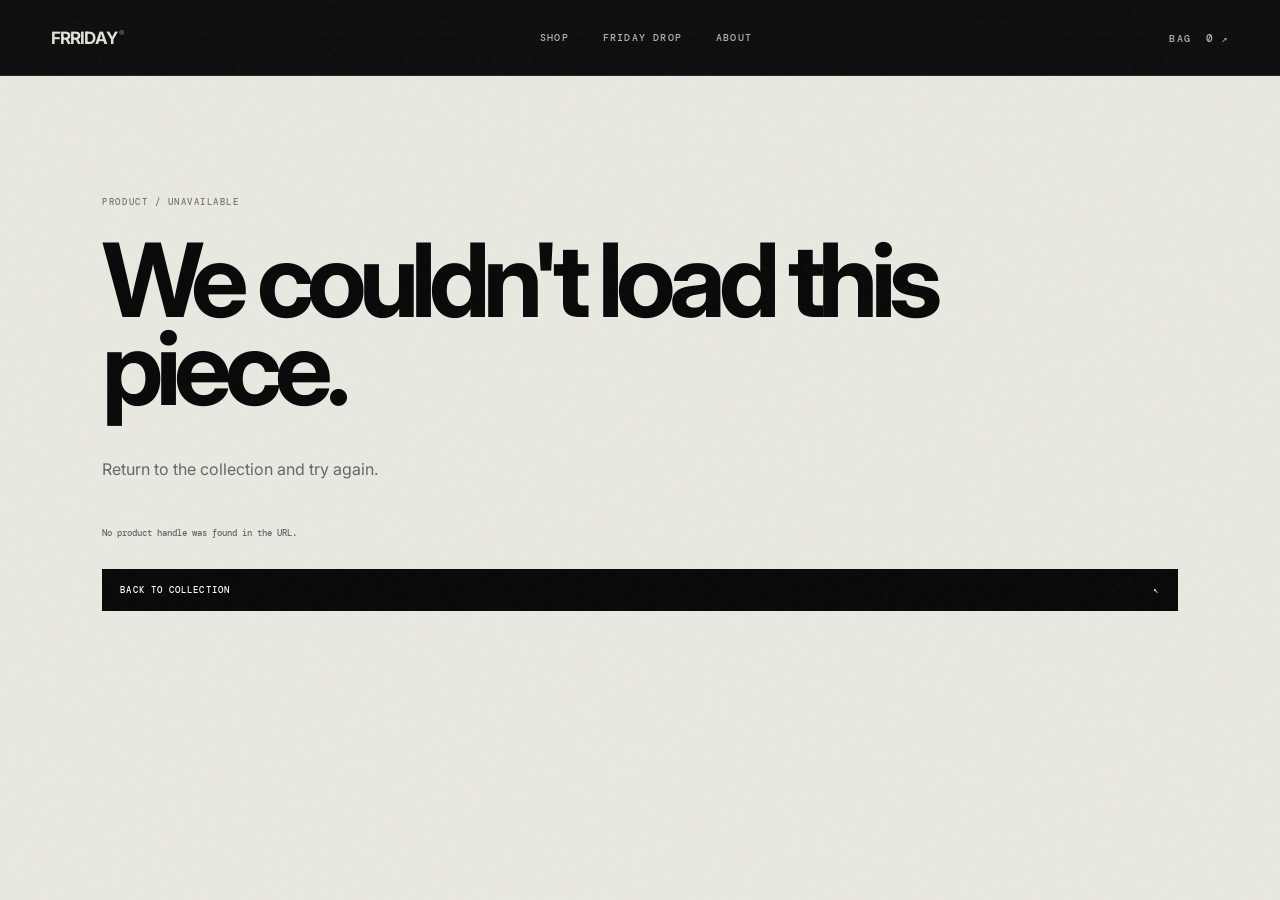
==== commit 9550685b: "Change greeting from 'Hello' to 'Goodbye'" ====
--- a/product.html
+++ b/product.html
@@ -1,2216 +1,90 @@
-<!DOCTYPE html>
+<!doctype html>
 <html lang="en">
 <head>
-  <meta charset="UTF-8" />
-  <meta
-    name="viewport"
-    content="width=device-width, initial-scale=1.0, viewport-fit=cover"
-  />
-  <meta
-    name="description"
-    content="FRRIDAY CORE. Considered garments for everyday wear."
-  />
+<meta charset="utf-8">
+<meta name="viewport" content="width=device-width,initial-scale=1,viewport-fit=cover">
+<meta name="theme-color" content="#090909">
+<meta name="description" content="FRRIDAY product detail.">
+<title>FRRIDAY® | Product</title>
+<link rel="icon" href="/assets/symbol-white.png">
+<link rel="preconnect" href="https://fonts.googleapis.com">
+<link rel="preconnect" href="https://fonts.gstatic.com" crossorigin>
+<link href="https://fonts.googleapis.com/css2?family=DM+Mono:wght@400;500&family=Inter:wght@400;500;600;700&display=swap" rel="stylesheet">
+<link rel="stylesheet" href="/style.css">
+<link rel="stylesheet" href="/product.css">
+</head>
+<body class="product-page">
+<div class="noise" aria-hidden="true"></div>
+<header class="nav product-nav" id="nav">
+  <a class="brand" href="/" aria-label="FRRIDAY home">FRRIDAY<span>®</span></a>
+  <nav class="nav-links" aria-label="Primary navigation">
+    <a href="/#shop">Shop</a><a href="/#drop">Friday Drop</a><a href="/#about">About</a>
+  </nav>
+  <a class="bag-btn" href="/bag.html" aria-label="Open FRRIDAY bag">Bag <span id="bagCount">0</span> ↗</a>
+</header>
 
-  <title>FRRIDAY / Product</title>
+<main>
+  <div id="productLoading" class="product-state"><span class="eyebrow">FRRIDAY / PRODUCT</span><strong>Loading product</strong><i></i></div>
+  <section id="productError" class="product-state error-state" hidden>
+    <span class="eyebrow">PRODUCT / UNAVAILABLE</span>
+    <h1>We couldn't load this piece.</h1>
+    <p>Return to the collection and try again.</p><p id="productErrorMessage" class="error-detail"></p>
+    <a class="pill dark-pill" href="/#shop">Back to collection <span>↖</span></a>
+  </section>
 
-  <style>
-    :root {
-      --ink: #0a0a09;
-      --paper: #efeee8;
-      --surface: #f7f6f1;
-      --white: #ffffff;
-      --muted: #74736e;
-      --line: rgba(10, 10, 9, 0.14);
-      --line-soft: rgba(10, 10, 9, 0.08);
+  <section id="productView" hidden>
+    <div class="product-hero">
+      <div class="product-gallery" id="gallery">
+        <div class="gallery-main"><div class="gallery-frame"><img id="mainImage" alt=""></div><div id="galleryFallback" class="gallery-fallback" hidden>IMAGE UNAVAILABLE</div></div>
+        <div class="gallery-thumbs" id="thumbs" aria-label="Product images"></div>
+        <span class="gallery-index" id="galleryIndex">01 / 01</span>
+      </div>
 
-      --sans:
-        "Helvetica Neue",
-        Helvetica,
-        Arial,
-        sans-serif;
+      <aside class="product-panel">
+        <div class="product-kicker"><span id="productType">CORE</span><span id="productAvailability">AVAILABLE</span></div>
+        <h1 id="productTitle"></h1>
+        <div class="product-price-row"><strong id="productPrice"></strong><span id="productCompare" hidden></span></div>
+        <div class="product-description" id="productDescription"></div>
 
-      --mono:
-        "SFMono-Regular",
-        "Roboto Mono",
-        Consolas,
-        "Liberation Mono",
-        monospace;
-
-      --nav-height: 76px;
-      --page-pad: clamp(18px, 3vw, 48px);
-    }
-
-    * {
-      box-sizing: border-box;
-    }
-
-    html {
-      scroll-behavior: smooth;
-      background: var(--paper);
-    }
-
-    body {
-      margin: 0;
-      background: var(--paper);
-      color: var(--ink);
-      font-family: var(--sans);
-      -webkit-font-smoothing: antialiased;
-      text-rendering: optimizeLegibility;
-    }
-
-    button,
-    input {
-      font: inherit;
-    }
-
-    button {
-      color: inherit;
-    }
-
-    a {
-      color: inherit;
-      text-decoration: none;
-    }
-
-    img {
-      max-width: 100%;
-    }
-
-    /* =========================================================
-       NAV
-    ========================================================= */
-
-    .site-nav {
-      height: var(--nav-height);
-      display: grid;
-      grid-template-columns: 1fr auto 1fr;
-      align-items: center;
-
-      padding: 0 var(--page-pad);
-
-      background: rgba(239, 238, 232, 0.92);
-      border-bottom: 1px solid var(--line-soft);
-
-      position: sticky;
-      top: 0;
-      z-index: 100;
-
-      backdrop-filter: blur(18px);
-      -webkit-backdrop-filter: blur(18px);
-    }
-
-    .brand {
-      justify-self: start;
-
-      font-size: 16px;
-      line-height: 1;
-      font-weight: 700;
-      letter-spacing: -0.045em;
-    }
-
-    .brand sup {
-      font-size: 6px;
-      vertical-align: top;
-      margin-left: 2px;
-      letter-spacing: 0;
-    }
-
-    .nav-center {
-      display: flex;
-      align-items: center;
-      gap: 38px;
-
-      font-family: var(--mono);
-      font-size: 9px;
-      letter-spacing: 0.14em;
-      text-transform: uppercase;
-    }
-
-    .nav-center a {
-      position: relative;
-      opacity: 0.72;
-      transition: opacity 180ms ease;
-    }
-
-    .nav-center a:hover {
-      opacity: 1;
-    }
-
-    .nav-right {
-      justify-self: end;
-
-      display: flex;
-      align-items: center;
-      gap: 8px;
-
-      font-family: var(--mono);
-      font-size: 9px;
-      letter-spacing: 0.13em;
-      text-transform: uppercase;
-    }
-
-    .bag-link {
-      display: inline-flex;
-      align-items: center;
-      gap: 7px;
-    }
-
-    .bag-count {
-      min-width: 16px;
-      height: 16px;
-
-      display: inline-grid;
-      place-items: center;
-
-      border: 1px solid var(--ink);
-      border-radius: 50%;
-
-      font-size: 8px;
-      letter-spacing: 0;
-    }
-
-    /* =========================================================
-       PAGE
-    ========================================================= */
-
-    .page {
-      width: 100%;
-    }
-
-    .product-shell {
-      display: grid;
-      grid-template-columns: minmax(0, 1.45fr) minmax(390px, 0.75fr);
-
-      gap: clamp(34px, 5vw, 90px);
-
-      padding: clamp(18px, 2.8vw, 46px) var(--page-pad)
-        clamp(70px, 8vw, 130px);
-    }
-
-    /* =========================================================
-       GALLERY
-    ========================================================= */
-
-    .gallery-column {
-      min-width: 0;
-    }
-
-    .gallery-sticky {
-      position: sticky;
-      top: calc(var(--nav-height) + 18px);
-    }
-
-    .gallery {
-      position: relative;
-
-      background: var(--surface);
-
-      min-height: min(760px, calc(100vh - 130px));
-
-      overflow: hidden;
-    }
-
-    .gallery-main {
-      position: relative;
-
-      width: 100%;
-      height: min(760px, calc(100vh - 130px));
-
-      display: grid;
-      place-items: center;
-
-      overflow: hidden;
-    }
-
-    .gallery-main::after {
-      content: "";
-
-      position: absolute;
-      inset: 0;
-
-      pointer-events: none;
-
-      box-shadow:
-        inset 0 0 0 1px rgba(0, 0, 0, 0.035);
-    }
-
-    .product-image {
-      position: absolute;
-
-      width: 100%;
-      height: 100%;
-
-      object-fit: contain;
-
-      padding: clamp(30px, 6vw, 100px);
-
-      opacity: 0;
-
-      transform: scale(0.985);
-
-      transition:
-        opacity 450ms cubic-bezier(0.2, 0.65, 0.2, 1),
-        transform 700ms cubic-bezier(0.2, 0.65, 0.2, 1);
-    }
-
-    .product-image.active {
-      opacity: 1;
-      transform: scale(1);
-    }
-
-    .gallery-topline {
-      position: absolute;
-      top: 18px;
-      left: 18px;
-      right: 18px;
-
-      display: flex;
-      justify-content: space-between;
-
-      z-index: 5;
-
-      pointer-events: none;
-
-      font-family: var(--mono);
-      font-size: 8px;
-      letter-spacing: 0.14em;
-      text-transform: uppercase;
-
-      color: rgba(10, 10, 9, 0.55);
-    }
-
-    .gallery-index {
-      position: absolute;
-      bottom: 17px;
-      left: 18px;
-
-      z-index: 5;
-
-      font-family: var(--mono);
-      font-size: 8px;
-      letter-spacing: 0.12em;
-
-      color: rgba(10, 10, 9, 0.55);
-    }
-
-    .gallery-thumbs {
-      position: absolute;
-
-      right: 18px;
-      bottom: 18px;
-
-      display: flex;
-      gap: 7px;
-
-      z-index: 10;
-    }
-
-    .thumb {
-      width: 54px;
-      height: 68px;
-
-      padding: 0;
-
-      border: 1px solid rgba(10, 10, 9, 0.16);
-
-      background: rgba(247, 246, 241, 0.88);
-
-      cursor: pointer;
-
-      overflow: hidden;
-
-      transition:
-        border-color 180ms ease,
-        opacity 180ms ease;
-    }
-
-    .thumb:hover {
-      border-color: rgba(10, 10, 9, 0.5);
-    }
-
-    .thumb.active {
-      border-color: var(--ink);
-    }
-
-    .thumb img {
-      display: block;
-
-      width: 100%;
-      height: 100%;
-
-      object-fit: cover;
-    }
-
-    /* =========================================================
-       PRODUCT INFORMATION
-    ========================================================= */
-
-    .product-info {
-      min-width: 0;
-
-      padding-top: clamp(8px, 2vw, 28px);
-    }
-
-    .product-meta {
-      display: flex;
-      justify-content: space-between;
-      align-items: center;
-
-      margin-bottom: 26px;
-
-      font-family: var(--mono);
-      font-size: 8px;
-      letter-spacing: 0.17em;
-      text-transform: uppercase;
-
-      color: var(--muted);
-    }
-
-    .availability {
-      color: var(--ink);
-    }
-
-    .product-heading {
-      margin: 0;
-
-      max-width: 650px;
-
-      font-size: clamp(48px, 5.3vw, 92px);
-      line-height: 0.89;
-      font-weight: 500;
-      letter-spacing: -0.065em;
-    }
-
-    .product-subtitle {
-      margin: 18px 0 0;
-
-      font-size: 15px;
-      line-height: 1.45;
-
-      color: var(--muted);
-
-      max-width: 420px;
-    }
-
-    .price-row {
-      display: flex;
-      align-items: baseline;
-      gap: 10px;
-
-      margin-top: 34px;
-    }
-
-    .price {
-      font-size: 15px;
-      letter-spacing: -0.02em;
-    }
-
-    .compare-price {
-      font-size: 12px;
-      color: var(--muted);
-      text-decoration: line-through;
-    }
-
-    .color-row {
-      display: flex;
-      justify-content: space-between;
-      align-items: center;
-
-      margin-top: 46px;
-      padding-bottom: 13px;
-
-      border-bottom: 1px solid var(--line);
-
-      font-family: var(--mono);
-      font-size: 8px;
-      letter-spacing: 0.14em;
-      text-transform: uppercase;
-    }
-
-    .color-value {
-      color: var(--muted);
-    }
-
-    /* =========================================================
-       SIZE
-    ========================================================= */
-
-    .section-label {
-      display: flex;
-      justify-content: space-between;
-      align-items: center;
-
-      margin-top: 23px;
-      margin-bottom: 12px;
-
-      font-family: var(--mono);
-      font-size: 8px;
-      letter-spacing: 0.15em;
-      text-transform: uppercase;
-    }
-
-    .size-guide-trigger {
-      border: 0;
-      padding: 0;
-
-      background: transparent;
-
-      text-decoration: underline;
-      text-underline-offset: 3px;
-
-      cursor: pointer;
-    }
-
-    .size-grid {
-      display: grid;
-      grid-template-columns: repeat(7, minmax(0, 1fr));
-
-      border-top: 1px solid var(--line);
-      border-left: 1px solid var(--line);
-    }
-
-    .size-button {
-      min-height: 48px;
-
-      border: 0;
-      border-right: 1px solid var(--line);
-      border-bottom: 1px solid var(--line);
-
-      background: transparent;
-
-      cursor: pointer;
-
-      font-family: var(--mono);
-      font-size: 9px;
-      letter-spacing: 0.08em;
-
-      transition:
-        background 180ms ease,
-        color 180ms ease;
-    }
-
-    .size-button:hover {
-      background: rgba(10, 10, 9, 0.045);
-    }
-
-    .size-button.selected {
-      background: var(--ink);
-      color: var(--paper);
-    }
-
-    .size-button.disabled {
-      opacity: 0.25;
-      cursor: not-allowed;
-      text-decoration: line-through;
-    }
-
-    .selection-note {
-      min-height: 20px;
-
-      margin: 10px 0 0;
-
-      font-family: var(--mono);
-      font-size: 8px;
-      letter-spacing: 0.09em;
-
-      color: var(--muted);
-    }
-
-    /* =========================================================
-       BUY AREA
-    ========================================================= */
-
-    .buy-area {
-      margin-top: 27px;
-
-      display: grid;
-      grid-template-columns: 105px 1fr;
-
-      gap: 10px;
-    }
-
-    .quantity {
-      display: grid;
-      grid-template-columns: 32px 1fr 32px;
-
-      height: 52px;
-
-      border: 1px solid var(--line);
-    }
-
-    .quantity button {
-      border: 0;
-      background: transparent;
-      cursor: pointer;
-
-      font-size: 14px;
-
-      transition: background 180ms ease;
-    }
-
-    .quantity button:hover {
-      background: rgba(10, 10, 9, 0.05);
-    }
-
-    .quantity-value {
-      display: grid;
-      place-items: center;
-
-      font-family: var(--mono);
-      font-size: 9px;
-    }
-
-    .add-button {
-      height: 52px;
-
-      border: 1px solid var(--ink);
-
-      background: var(--ink);
-      color: var(--paper);
-
-      cursor: pointer;
-
-      font-family: var(--mono);
-      font-size: 9px;
-      font-weight: 500;
-      letter-spacing: 0.16em;
-      text-transform: uppercase;
-
-      transition:
-        background 180ms ease,
-        color 180ms ease,
-        transform 180ms ease;
-    }
-
-    .add-button:hover:not(:disabled) {
-      background: transparent;
-      color: var(--ink);
-    }
-
-    .add-button:active:not(:disabled) {
-      transform: scale(0.992);
-    }
-
-    .add-button:disabled {
-      opacity: 0.35;
-      cursor: not-allowed;
-    }
-
-    /* =========================================================
-       ACCORDIONS
-    ========================================================= */
-
-    .accordions {
-      margin-top: 48px;
-
-      border-top: 1px solid var(--line);
-    }
-
-    .accordion {
-      border-bottom: 1px solid var(--line);
-    }
-
-    .accordion summary {
-      min-height: 62px;
-
-      display: flex;
-      align-items: center;
-      justify-content: space-between;
-
-      cursor: pointer;
-
-      list-style: none;
-
-      font-family: var(--mono);
-      font-size: 8px;
-      letter-spacing: 0.15em;
-      text-transform: uppercase;
-    }
-
-    .accordion summary::-webkit-details-marker {
-      display: none;
-    }
-
-    .accordion-icon {
-      font-size: 13px;
-      font-weight: 300;
-      transition: transform 180ms ease;
-    }
-
-    .accordion[open] .accordion-icon {
-      transform: rotate(45deg);
-    }
-
-    .accordion-content {
-      padding: 0 0 24px;
-
-      max-width: 570px;
-
-      color: var(--muted);
-
-      font-size: 13px;
-      line-height: 1.65;
-    }
-
-    .accordion-content p {
-      margin: 0;
-    }
-
-    /* =========================================================
-       LOADING / ERROR
-    ========================================================= */
-
-    .state {
-      min-height: 70vh;
-
-      display: grid;
-      place-items: center;
-
-      padding: 40px;
-
-      text-align: center;
-    }
-
-    .state-inner {
-      max-width: 460px;
-    }
-
-    .state-label {
-      margin-bottom: 16px;
-
-      font-family: var(--mono);
-      font-size: 9px;
-      letter-spacing: 0.18em;
-      text-transform: uppercase;
-    }
-
-    .state-message {
-      margin: 0;
-
-      font-size: 14px;
-      line-height: 1.6;
-      color: var(--muted);
-    }
-
-    .back-link {
-      display: inline-block;
-
-      margin-top: 25px;
-
-      font-family: var(--mono);
-      font-size: 9px;
-      letter-spacing: 0.15em;
-      text-transform: uppercase;
-
-      text-decoration: underline;
-      text-underline-offset: 4px;
-    }
-
-    /* =========================================================
-       SIZE MODAL
-    ========================================================= */
-
-    .modal {
-      position: fixed;
-      inset: 0;
-
-      z-index: 500;
-
-      display: none;
-      place-items: center;
-
-      padding: 24px;
-
-      background: rgba(10, 10, 9, 0.38);
-
-      backdrop-filter: blur(12px);
-      -webkit-backdrop-filter: blur(12px);
-    }
-
-    .modal.open {
-      display: grid;
-    }
-
-    .modal-card {
-      width: min(600px, 100%);
-
-      background: var(--paper);
-
-      box-shadow: 0 30px 100px rgba(0, 0, 0, 0.18);
-    }
-
-    .modal-head {
-      min-height: 72px;
-
-      display: flex;
-      justify-content: space-between;
-      align-items: center;
-
-      padding: 0 22px;
-
-      border-bottom: 1px solid var(--line);
-    }
-
-    .modal-title {
-      font-family: var(--mono);
-      font-size: 9px;
-      letter-spacing: 0.16em;
-      text-transform: uppercase;
-    }
-
-    .modal-close {
-      width: 32px;
-      height: 32px;
-
-      border: 1px solid var(--line);
-      border-radius: 50%;
-
-      background: transparent;
-
-      cursor: pointer;
-
-      font-size: 18px;
-      line-height: 1;
-      font-weight: 300;
-    }
-
-    .size-table {
-      width: 100%;
-      border-collapse: collapse;
-    }
-
-    .size-table th,
-    .size-table td {
-      padding: 15px 22px;
-
-      border-bottom: 1px solid var(--line-soft);
-
-      text-align: left;
-
-      font-family: var(--mono);
-      font-size: 9px;
-      letter-spacing: 0.05em;
-    }
-
-    .size-table th {
-      color: var(--muted);
-      font-weight: 400;
-      text-transform: uppercase;
-    }
-
-    .size-table tbody tr:last-child td {
-      border-bottom: 0;
-    }
-
-    /* =========================================================
-       TOAST
-    ========================================================= */
-
-    .toast {
-      position: fixed;
-
-      left: 50%;
-      bottom: 24px;
-
-      z-index: 600;
-
-      transform: translate(-50%, 20px);
-
-      padding: 13px 18px;
-
-      background: var(--ink);
-      color: var(--paper);
-
-      font-family: var(--mono);
-      font-size: 8px;
-      letter-spacing: 0.13em;
-      text-transform: uppercase;
-
-      opacity: 0;
-      pointer-events: none;
-
-      transition:
-        opacity 220ms ease,
-        transform 220ms ease;
-    }
-
-    .toast.show {
-      opacity: 1;
-      transform: translate(-50%, 0);
-    }
-
-    /* =========================================================
-       MOBILE
-    ========================================================= */
-
-    @media (max-width: 980px) {
-      :root {
-        --nav-height: 64px;
-      }
-
-      .site-nav {
-        grid-template-columns: 1fr auto;
-      }
-
-      .nav-center {
-        display: none;
-      }
-
-      .product-shell {
-        grid-template-columns: 1fr;
-
-        gap: 38px;
-
-        padding-top: 12px;
-      }
-
-      .gallery-sticky {
-        position: relative;
-        top: auto;
-      }
-
-      .gallery,
-      .gallery-main {
-        min-height: 70vh;
-        height: 70vh;
-      }
-
-      .product-info {
-        padding-top: 4px;
-      }
-
-      .product-heading {
-        font-size: clamp(46px, 10vw, 76px);
-      }
-    }
-
-    @media (max-width: 600px) {
-      :root {
-        --page-pad: 14px;
-      }
-
-      .site-nav {
-        height: 62px;
-      }
-
-      .brand {
-        font-size: 15px;
-      }
-
-      .gallery,
-      .gallery-main {
-        min-height: 68vh;
-        height: 68vh;
-      }
-
-      .gallery-topline {
-        top: 13px;
-        left: 13px;
-        right: 13px;
-      }
-
-      .gallery-index {
-        bottom: 13px;
-        left: 13px;
-      }
-
-      .gallery-thumbs {
-        right: 13px;
-        bottom: 13px;
-      }
-
-      .thumb {
-        width: 44px;
-        height: 56px;
-      }
-
-      .product-image {
-        padding: 28px;
-      }
-
-      .product-meta {
-        margin-bottom: 21px;
-      }
-
-      .product-heading {
-        font-size: clamp(44px, 14vw, 68px);
-      }
-
-      .product-subtitle {
-        font-size: 14px;
-      }
-
-      .size-grid {
-        grid-template-columns: repeat(4, 1fr);
-      }
-
-      .size-button {
-        min-height: 50px;
-      }
-
-      .buy-area {
-        grid-template-columns: 92px 1fr;
-      }
-
-      .accordions {
-        margin-top: 38px;
-      }
-
-      .modal {
-        padding: 12px;
-      }
-
-      .modal-card {
-        max-height: 90vh;
-        overflow: auto;
-      }
-
-      .size-table th,
-      .size-table td {
-        padding: 13px 14px;
-      }
-    }
-  </style>
-</head>
-
-<body>
-
-  <!-- =======================================================
-       NAV
-  ======================================================== -->
-
-  <header class="site-nav">
-    <a class="brand" href="/">
-      FRRIDAY<sup>®</sup>
-    </a>
-
-    <nav class="nav-center">
-      <a href="/">Shop</a>
-      <a href="/#friday-drop">Friday Drop</a>
-      <a href="/#about">About</a>
-    </nav>
-
-    <div class="nav-right">
-      <a class="bag-link" href="/bag.html">
-        Bag
-        <span class="bag-count" id="bagCount">0</span>
-        ↗
-      </a>
-    </div>
-  </header>
-
-
-  <!-- =======================================================
-       LOADING
-  ======================================================== -->
-
-  <main id="loadingState" class="state">
-    <div class="state-inner">
-      <div class="state-label">FRRIDAY / LOADING</div>
-      <p class="state-message">
-        Preparing this piece.
-      </p>
-    </div>
-  </main>
-
-
-  <!-- =======================================================
-       ERROR
-  ======================================================== -->
-
-  <main id="errorState" class="state" hidden>
-    <div class="state-inner">
-      <div class="state-label">FRRIDAY / UNAVAILABLE</div>
-
-      <p id="errorMessage" class="state-message">
-        We couldn't load this piece.
-      </p>
-
-      <a class="back-link" href="/">
-        Back to collection
-      </a>
-    </div>
-  </main>
-
-
-  <!-- =======================================================
-       PRODUCT
-  ======================================================== -->
-
-  <main id="productPage" class="page" hidden>
-
-    <section class="product-shell">
-
-      <!-- GALLERY -->
-
-      <div class="gallery-column">
-
-        <div class="gallery-sticky">
-
-          <div class="gallery">
-
-            <div class="gallery-topline">
-              <span id="galleryCollection">FRRIDAY / CORE</span>
-              <span id="galleryAvailability">AVAILABLE</span>
-            </div>
-
-            <div class="gallery-main" id="galleryMain">
-              <!-- Images inserted by JS -->
-            </div>
-
-            <div class="gallery-index" id="galleryIndex">
-              01 / 01
-            </div>
-
-            <div class="gallery-thumbs" id="galleryThumbs"></div>
-
-          </div>
-
+        <div class="product-selector-block">
+          <div class="selector-head"><span>SIZE</span><button id="sizeGuide" type="button">SIZE GUIDE ↗</button></div>
+          <div id="sizeOptions" class="size-options"></div>
+          <p class="selection-note" id="selectionNote">Select a size to continue.</p>
         </div>
 
-      </div>
+        <div class="purchase-row">
+          <div class="qty" aria-label="Quantity"><button type="button" data-qty="-1" aria-label="Decrease quantity">−</button><span id="quantity">1</span><button type="button" data-qty="1" aria-label="Increase quantity">+</button></div>
+          <button id="addToBag" class="purchase-btn" type="button" disabled>ADD TO BAG <span>↗</span></button>
+        </div>
+        <div id="purchaseStatus" class="purchase-status" aria-live="polite"></div>
 
-
-      <!-- PRODUCT INFO -->
-
-      <aside class="product-info">
-
-        <div class="product-meta">
-          <span id="productCode">CORE 02</span>
-          <span id="productAvailability" class="availability">
-            Available
-          </span>
+        <div class="product-accordions">
+          <details open><summary>DESCRIPTION <span>+</span></summary><div id="detailsDescription"></div></details>
+          <details><summary>DETAILS <span>+</span></summary><div id="detailsList"></div></details>
+          <details><summary>SHIPPING & RETURNS <span>+</span></summary><div><p>Made to order through our fulfillment partner. Delivery estimates and available shipping methods are shown at checkout.</p><p>Returns follow the store policy shown at checkout.</p></div></details>
         </div>
-
-        <h1 id="productTitle" class="product-heading">
-          Product
-        </h1>
-
-        <p id="productSubtitle" class="product-subtitle"></p>
-
-        <div class="price-row">
-          <span id="productPrice" class="price">$0.00</span>
-          <span id="comparePrice" class="compare-price" hidden></span>
-        </div>
-
-
-        <div class="color-row">
-          <span>Colour</span>
-          <span id="productColor" class="color-value">
-            —
-          </span>
-        </div>
-
-
-        <!-- SIZE -->
-
-        <div class="section-label">
-          <span>Size</span>
-
-          <button
-            id="sizeGuideButton"
-            class="size-guide-trigger"
-            type="button"
-          >
-            Size Guide
-          </button>
-        </div>
-
-        <div id="sizeGrid" class="size-grid"></div>
-
-        <p id="selectionNote" class="selection-note">
-          Select a size
-        </p>
-
-
-        <!-- BUY -->
-
-        <div class="buy-area">
-
-          <div class="quantity">
-            <button
-              id="quantityMinus"
-              type="button"
-              aria-label="Decrease quantity"
-            >
-              −
-            </button>
-
-            <span id="quantityValue" class="quantity-value">
-              1
-            </span>
-
-            <button
-              id="quantityPlus"
-              type="button"
-              aria-label="Increase quantity"
-            >
-              +
-            </button>
-          </div>
-
-          <button
-            id="addToBag"
-            class="add-button"
-            type="button"
-            disabled
-          >
-            Select a size
-          </button>
-
-        </div>
-
-
-        <!-- ACCORDIONS -->
-
-        <div class="accordions">
-
-          <details class="accordion">
-            <summary>
-              <span>Details</span>
-              <span class="accordion-icon">+</span>
-            </summary>
-
-            <div class="accordion-content">
-              <p id="detailsContent">
-                Designed with considered proportions, restrained
-                branding and everyday utility.
-              </p>
-            </div>
-          </details>
-
-
-          <details class="accordion">
-            <summary>
-              <span>Shipping & Returns</span>
-              <span class="accordion-icon">+</span>
-            </summary>
-
-            <div class="accordion-content">
-              <p>
-                Made to order through our fulfillment partner.
-                Delivery estimates and available shipping methods
-                are shown at checkout. Please review our
-                <a href="/policies/shipping">shipping policy</a>
-                and
-                <a href="/policies/returns">returns policy</a>
-                before ordering.
-              </p>
-            </div>
-          </details>
-
-
-          <details class="accordion">
-            <summary>
-              <span>Care</span>
-              <span class="accordion-icon">+</span>
-            </summary>
-
-            <div class="accordion-content">
-              <p>
-                Follow the care instructions supplied with the
-                garment. Wash and dry according to the product
-                label to preserve the fabric and construction.
-              </p>
-            </div>
-          </details>
-
-        </div>
-
       </aside>
-
-    </section>
-
-  </main>
-
-
-  <!-- =======================================================
-       SIZE GUIDE MODAL
-  ======================================================== -->
-
-  <div
-    id="sizeModal"
-    class="modal"
-    role="dialog"
-    aria-modal="true"
-    aria-labelledby="sizeModalTitle"
-  >
-
-    <div class="modal-card">
-
-      <div class="modal-head">
-        <span id="sizeModalTitle" class="modal-title">
-          FRRIDAY / Size Guide
-        </span>
-
-        <button
-          id="sizeModalClose"
-          class="modal-close"
-          type="button"
-          aria-label="Close size guide"
-        >
-          ×
-        </button>
-      </div>
-
-      <table class="size-table">
-
-        <thead>
-          <tr>
-            <th>Size</th>
-            <th>Chest</th>
-            <th>Length</th>
-          </tr>
-        </thead>
-
-        <tbody>
-          <tr>
-            <td>XS</td>
-            <td>26¼</td>
-            <td>23</td>
-          </tr>
-          <tr>
-            <td>S</td>
-            <td>28</td>
-            <td>23¾</td>
-          </tr>
-          <tr>
-            <td>M</td>
-            <td>28½</td>
-            <td>25¾</td>
-          </tr>
-          <tr>
-            <td>L</td>
-            <td>29½</td>
-            <td>27¾</td>
-          </tr>
-          <tr>
-            <td>XL</td>
-            <td>30</td>
-            <td>29¾</td>
-          </tr>
-          <tr>
-            <td>2XL</td>
-            <td>30½</td>
-            <td>31¾</td>
-          </tr>
-          <tr>
-            <td>3XL</td>
-            <td>31</td>
-            <td>33¾</td>
-          </tr>
-        </tbody>
-
-      </table>
-
     </div>
 
+    <section class="product-editorial">
+      <div class="editorial-label"><span>FRRIDAY / OBJECT STUDY</span><span id="editorialCount">01</span></div>
+      <div class="editorial-copy"><p class="editorial-big">Quiet form.<br><em>Considered detail.</em></p><p>Built around the garment rather than the logo. The product page is generated directly from Shopify, so product information, imagery, pricing and availability stay synchronized with the store.</p></div>
+    </section>
+  </section>
+</main>
+
+<div class="size-modal" id="sizeModal" hidden>
+  <div class="size-modal-backdrop" data-close-size></div>
+  <div class="size-modal-card" role="dialog" aria-modal="true" aria-labelledby="sizeModalTitle">
+    <button class="modal-close" type="button" data-close-size aria-label="Close size guide">×</button>
+    <span class="eyebrow">FRRIDAY / GUIDE</span><h2 id="sizeModalTitle">SIZE GUIDE</h2>
+    <div class="size-table"><div><span>SIZE</span><span>CHEST</span><span>LENGTH</span></div><div><span>XS</span><span>26–29 in</span><span>23½ in</span></div><div><span>S</span><span>28–31 in</span><span>24½ in</span></div><div><span>M</span><span>30–33 in</span><span>25½ in</span></div><div><span>L</span><span>32–35 in</span><span>26½ in</span></div><div><span>XL</span><span>34–37 in</span><span>27½ in</span></div><div><span>2XL</span><span>36–39 in</span><span>28½ in</span></div><div><span>3XL</span><span>38–41 in</span><span>29½ in</span></div></div>
+    <p>Measurements are shown as a general guide. For the most accurate fit, compare with a garment you already own.</p>
   </div>
+</div>
 
-
-  <!-- =======================================================
-       TOAST
-  ======================================================== -->
-
-  <div id="toast" class="toast">
-    Added to bag
-  </div>
-
-
-<script>
-/* ============================================================
-   FRRIDAY PRODUCT ENGINE
-   ============================================================ */
-
-(() => {
-  "use strict";
-
-  const CART_KEY = "frriday-cart-id";
-  const API = "/api/shopify";
-
-  const $ = (selector) => document.querySelector(selector);
-
-  const loadingState = $("#loadingState");
-  const errorState = $("#errorState");
-  const errorMessage = $("#errorMessage");
-  const productPage = $("#productPage");
-
-  const productTitle = $("#productTitle");
-  const productSubtitle = $("#productSubtitle");
-  const productPrice = $("#productPrice");
-  const comparePrice = $("#comparePrice");
-  const productColor = $("#productColor");
-  const productCode = $("#productCode");
-  const productAvailability = $("#productAvailability");
-
-  const galleryMain = $("#galleryMain");
-  const galleryThumbs = $("#galleryThumbs");
-  const galleryIndex = $("#galleryIndex");
-
-  const sizeGrid = $("#sizeGrid");
-  const selectionNote = $("#selectionNote");
-
-  const quantityValue = $("#quantityValue");
-  const quantityMinus = $("#quantityMinus");
-  const quantityPlus = $("#quantityPlus");
-  const addToBag = $("#addToBag");
-
-  const bagCount = $("#bagCount");
-
-  const sizeModal = $("#sizeModal");
-  const sizeGuideButton = $("#sizeGuideButton");
-  const sizeModalClose = $("#sizeModalClose");
-
-  const toast = $("#toast");
-
-  let product = null;
-  let variants = [];
-  let selectedVariant = null;
-  let quantity = 1;
-  let activeImage = 0;
-
-
-  /* ==========================================================
-     HANDLE
-  ========================================================== */
-
-  function getHandle() {
-    const url = new URL(window.location.href);
-
-    const path = url.pathname.split("/").filter(Boolean);
-
-    const index = path.indexOf("products");
-
-    if (index !== -1 && path[index + 1]) {
-      return decodeURIComponent(path[index + 1]);
-    }
-
-    return url.searchParams.get("handle") || "";
-  }
-
-
-  /* ==========================================================
-     LOCAL PRODUCT IMAGES
-  ========================================================== */
-
-  const LOCAL_GALLERY = {
-    "unisex-half-zip-pullover": [
-      {
-        url: "/assets/halfzip-front.jpg",
-        alt: "FRRIDAY CORE 01 Half-Zip Pullover front"
-      },
-      {
-        url: "/assets/halfzip-back.jpg",
-        alt: "FRRIDAY CORE 01 Half-Zip Pullover back"
-      }
-    ],
-
-    "unisex-full-zip-hoodie": [
-      {
-        url: "/assets/fullzip-front.jpg",
-        alt: "FRRIDAY CORE 02 Full-Zip Pullover front"
-      },
-      {
-        url: "/assets/fullzip-back.jpg",
-        alt: "FRRIDAY CORE 02 Full-Zip Pullover back"
-      }
-    ]
-  };
-
-
-  /* ==========================================================
-     SHOPIFY
-  ========================================================== */
-
-  const PRODUCT_QUERY = `
-    query ProductByHandle($handle: String!) {
-      productByHandle(handle: $handle) {
-        id
-        handle
-        title
-        description
-        descriptionHtml
-        availableForSale
-
-        featuredImage {
-          url
-          altText
-        }
-
-        images(first: 20) {
-          nodes {
-            id
-            url
-            altText
-          }
-        }
-
-        variants(first: 100) {
-          nodes {
-            id
-            title
-            availableForSale
-            quantityAvailable
-
-            price {
-              amount
-              currencyCode
-            }
-
-            compareAtPrice {
-              amount
-              currencyCode
-            }
-
-            selectedOptions {
-              name
-              value
-            }
-
-            image {
-              url
-              altText
-            }
-          }
-        }
-      }
-    }
-  `;
-
-
-  const CART_CREATE = `
-    mutation CartCreate($input: CartInput!) {
-      cartCreate(input: $input) {
-        cart {
-          id
-          checkoutUrl
-          totalQuantity
-        }
-
-        userErrors {
-          field
-          message
-        }
-      }
-    }
-  `;
-
-
-  const CART_LINES_ADD = `
-    mutation CartLinesAdd(
-      $cartId: ID!,
-      $lines: [CartLineInput!]!
-    ) {
-      cartLinesAdd(
-        cartId: $cartId,
-        lines: $lines
-      ) {
-        cart {
-          id
-          checkoutUrl
-          totalQuantity
-        }
-
-        userErrors {
-          field
-          message
-        }
-      }
-    }
-  `;
-
-
-  async function shopify(query, variables = {}) {
-    const response = await fetch(API, {
-      method: "POST",
-      headers: {
-        "Content-Type": "application/json"
-      },
-      body: JSON.stringify({
-        query,
-        variables
-      })
-    });
-
-    const data = await response.json();
-
-    if (!response.ok) {
-      throw new Error(
-        data?.error ||
-        data?.errors?.[0]?.message ||
-        "Shopify request failed."
-      );
-    }
-
-    if (data.errors?.length) {
-      throw new Error(data.errors[0].message);
-    }
-
-    return data.data;
-  }
-
-
-  /* ==========================================================
-     HELPERS
-  ========================================================== */
-
-  function formatMoney(amount, currency) {
-    const number = Number(amount);
-
-    try {
-      return new Intl.NumberFormat(undefined, {
-        style: "currency",
-        currency: currency || "USD",
-        maximumFractionDigits: 2
-      }).format(number);
-    } catch {
-      return `$${number.toFixed(2)}`;
-    }
-  }
-
-
-  function showError(message) {
-    loadingState.hidden = true;
-    productPage.hidden = true;
-    errorState.hidden = false;
-
-    errorMessage.textContent = message;
-  }
-
-
-  function showToast(message) {
-    toast.textContent = message;
-    toast.classList.add("show");
-
-    clearTimeout(showToast.timer);
-
-    showToast.timer = setTimeout(() => {
-      toast.classList.remove("show");
-    }, 2200);
-  }
-
-
-  function getProductImages() {
-    const local = LOCAL_GALLERY[product.handle];
-
-    if (local?.length) {
-      return local;
-    }
-
-    const remote =
-      product.images?.nodes?.map((image) => ({
-        url: image.url,
-        alt: image.altText || product.title
-      })) || [];
-
-    if (!remote.length && product.featuredImage) {
-      remote.push({
-        url: product.featuredImage.url,
-        alt: product.featuredImage.altText || product.title
-      });
-    }
-
-    return remote;
-  }
-
-
-  function extractColor() {
-    const variant = variants[0];
-
-    if (!variant) {
-      return "—";
-    }
-
-    const option =
-      variant.selectedOptions?.find(
-        (item) =>
-          item.name.toLowerCase() === "color" ||
-          item.name.toLowerCase() === "colour"
-      );
-
-    if (option) {
-      return option.value;
-    }
-
-    const titleParts = variant.title
-      .split("/")
-      .map((item) => item.trim())
-      .filter(Boolean);
-
-    return titleParts.length > 1
-      ? titleParts[0]
-      : "—";
-  }
-
-
-  function getCoreCode() {
-    if (product.handle === "unisex-half-zip-pullover") {
-      return "CORE 01";
-    }
-
-    if (product.handle === "unisex-full-zip-hoodie") {
-      return "CORE 02";
-    }
-
-    return "CORE";
-  }
-
-
-  /* ==========================================================
-     RENDER PRODUCT
-  ========================================================== */
-
-  function renderProduct() {
-    productTitle.textContent = product.title;
-
-    productSubtitle.textContent =
-      product.description ||
-      "Considered proportions, restrained branding and everyday utility.";
-
-    productCode.textContent = getCoreCode();
-
-    productColor.textContent = extractColor();
-
-    productAvailability.textContent =
-      product.availableForSale
-        ? "Available"
-        : "Unavailable";
-
-    productAvailability.style.opacity =
-      product.availableForSale ? "1" : "0.45";
-
-    renderPrice();
-    renderGallery();
-    renderSizes();
-
-    loadingState.hidden = true;
-    errorState.hidden = true;
-    productPage.hidden = false;
-  }
-
-
-  function renderPrice() {
-    const variant = variants.find(
-      (item) => item.availableForSale
-    ) || variants[0];
-
-    if (!variant) {
-      productPrice.textContent = "—";
-      return;
-    }
-
-    productPrice.textContent = formatMoney(
-      variant.price.amount,
-      variant.price.currencyCode
-    );
-
-    if (variant.compareAtPrice) {
-      comparePrice.hidden = false;
-
-      comparePrice.textContent = formatMoney(
-        variant.compareAtPrice.amount,
-        variant.compareAtPrice.currencyCode
-      );
-    } else {
-      comparePrice.hidden = true;
-    }
-  }
-
-
-  /* ==========================================================
-     GALLERY
-  ========================================================== */
-
-  function renderGallery() {
-    const images = getProductImages();
-
-    galleryMain.innerHTML = "";
-    galleryThumbs.innerHTML = "";
-
-    if (!images.length) {
-      galleryMain.innerHTML = `
-        <div style="
-          font-family:var(--mono);
-          font-size:8px;
-          letter-spacing:.15em;
-          text-transform:uppercase;
-          color:var(--muted);
-        ">
-          Image unavailable
-        </div>
-      `;
-
-      galleryIndex.textContent = "01 / 01";
-      return;
-    }
-
-    images.forEach((image, index) => {
-      const img = document.createElement("img");
-
-      img.className =
-        "product-image" +
-        (index === 0 ? " active" : "");
-
-      img.src = image.url;
-      img.alt = image.alt || product.title;
-      img.loading = index === 0 ? "eager" : "lazy";
-      img.decoding = "async";
-
-      galleryMain.appendChild(img);
-
-
-      const button = document.createElement("button");
-
-      button.className =
-        "thumb" +
-        (index === 0 ? " active" : "");
-
-      button.type = "button";
-
-      button.setAttribute(
-        "aria-label",
-        `View image ${index + 1}`
-      );
-
-      button.innerHTML = `
-        <img
-          src="${image.url}"
-          alt=""
-          loading="lazy"
-        />
-      `;
-
-      button.addEventListener("click", () => {
-        setImage(index);
-      });
-
-      galleryThumbs.appendChild(button);
-    });
-
-    galleryIndex.textContent =
-      `01 / ${String(images.length).padStart(2, "0")}`;
-  }
-
-
-  function setImage(index) {
-    const images =
-      [...galleryMain.querySelectorAll(".product-image")];
-
-    const thumbs =
-      [...galleryThumbs.querySelectorAll(".thumb")];
-
-    if (!images[index]) return;
-
-    images.forEach((image, i) => {
-      image.classList.toggle("active", i === index);
-    });
-
-    thumbs.forEach((thumb, i) => {
-      thumb.classList.toggle("active", i === index);
-    });
-
-    activeImage = index;
-
-    galleryIndex.textContent =
-      `${String(index + 1).padStart(2, "0")} / ${String(images.length).padStart(2, "0")}`;
-  }
-
-
-  /* ==========================================================
-     SIZES
-  ========================================================== */
-
-  function renderSizes() {
-    sizeGrid.innerHTML = "";
-
-    const sizeVariants = variants.filter((variant) => {
-      return variant.selectedOptions?.some(
-        (option) =>
-          option.name.toLowerCase() === "size"
-      );
-    });
-
-    if (!sizeVariants.length) {
-      selectedVariant = variants.find(
-        (variant) => variant.availableForSale
-      ) || variants[0];
-
-      updateSelection();
-      return;
-    }
-
-    sizeVariants.forEach((variant) => {
-      const sizeOption =
-        variant.selectedOptions.find(
-          (option) =>
-            option.name.toLowerCase() === "size"
-        );
-
-      const button = document.createElement("button");
-
-      button.type = "button";
-      button.className = "size-button";
-
-      button.textContent = sizeOption.value;
-
-      const available =
-        variant.availableForSale !== false;
-
-      if (!available) {
-        button.classList.add("disabled");
-        button.disabled = true;
-      }
-
-      button.addEventListener("click", () => {
-        selectedVariant = variant;
-
-        [...sizeGrid.children].forEach(
-          (child) => child.classList.remove("selected")
-        );
-
-        button.classList.add("selected");
-
-        updateSelection();
-        renderSelectedPrice();
-      });
-
-      sizeGrid.appendChild(button);
-    });
-
-    const firstAvailable =
-      sizeVariants.find(
-        (variant) => variant.availableForSale
-      );
-
-    if (firstAvailable) {
-      selectedVariant = firstAvailable;
-
-      const index =
-        sizeVariants.indexOf(firstAvailable);
-
-      sizeGrid.children[index]?.classList.add("selected");
-    }
-
-    updateSelection();
-    renderSelectedPrice();
-  }
-
-
-  function renderSelectedPrice() {
-    if (!selectedVariant) return;
-
-    productPrice.textContent =
-      formatMoney(
-        selectedVariant.price.amount,
-        selectedVariant.price.currencyCode
-      );
-
-    if (selectedVariant.compareAtPrice) {
-      comparePrice.hidden = false;
-
-      comparePrice.textContent =
-        formatMoney(
-          selectedVariant.compareAtPrice.amount,
-          selectedVariant.compareAtPrice.currencyCode
-        );
-    } else {
-      comparePrice.hidden = true;
-    }
-  }
-
-
-  function updateSelection() {
-    if (!selectedVariant) {
-      selectionNote.textContent =
-        "Select a size";
-
-      addToBag.disabled = true;
-      addToBag.textContent = "Select a size";
-
-      return;
-    }
-
-    const size =
-      selectedVariant.selectedOptions?.find(
-        (option) =>
-          option.name.toLowerCase() === "size"
-      )?.value;
-
-    selectionNote.textContent =
-      size
-        ? `Selected: ${size}`
-        : "Selected";
-
-    addToBag.disabled =
-      !selectedVariant.availableForSale;
-
-    addToBag.textContent =
-      selectedVariant.availableForSale
-        ? "Add to Bag"
-        : "Unavailable";
-  }
-
-
-  /* ==========================================================
-     QUANTITY
-  ========================================================== */
-
-  function updateQuantity(value) {
-    quantity = Math.max(
-      1,
-      Math.min(10, Number(value) || 1)
-    );
-
-    quantityValue.textContent = quantity;
-  }
-
-
-  quantityMinus.addEventListener("click", () => {
-    updateQuantity(quantity - 1);
-  });
-
-
-  quantityPlus.addEventListener("click", () => {
-    updateQuantity(quantity + 1);
-  });
-
-
-  /* ==========================================================
-     BAG
-  ========================================================== */
-
-  function updateBagCount(value) {
-    const number = Number(value) || 0;
-
-    bagCount.textContent =
-      number > 99
-        ? "99+"
-        : number;
-  }
-
-
-  function readStoredCartId() {
-    try {
-      return localStorage.getItem(CART_KEY);
-    } catch {
-      return null;
-    }
-  }
-
-
-  function storeCartId(id) {
-    try {
-      localStorage.setItem(CART_KEY, id);
-    } catch {}
-  }
-
-
-  async function addProductToBag() {
-    if (!selectedVariant) {
-      showToast("Select a size");
-      return;
-    }
-
-    if (!selectedVariant.availableForSale) {
-      showToast("This size is unavailable");
-      return;
-    }
-
-    addToBag.disabled = true;
-    addToBag.textContent = "Adding…";
-
-    try {
-      const existingCartId = readStoredCartId();
-
-      let cart;
-
-      if (existingCartId) {
-        const data = await shopify(
-          CART_LINES_ADD,
-          {
-            cartId: existingCartId,
-
-            lines: [
-              {
-                merchandiseId: selectedVariant.id,
-                quantity
-              }
-            ]
-          }
-        );
-
-        const result = data.cartLinesAdd;
-
-        if (result.userErrors?.length) {
-          throw new Error(
-            result.userErrors
-              .map((error) => error.message)
-              .join(", ")
-          );
-        }
-
-        cart = result.cart;
-      } else {
-        const data = await shopify(
-          CART_CREATE,
-          {
-            input: {
-              lines: [
-                {
-                  merchandiseId: selectedVariant.id,
-                  quantity
-                }
-              ]
-            }
-          }
-        );
-
-        const result = data.cartCreate;
-
-        if (result.userErrors?.length) {
-          throw new Error(
-            result.userErrors
-              .map((error) => error.message)
-              .join(", ")
-          );
-        }
-
-        cart = result.cart;
-      }
-
-      if (!cart?.id) {
-        throw new Error(
-          "The cart could not be created."
-        );
-      }
-
-      storeCartId(cart.id);
-
-      updateBagCount(cart.totalQuantity);
-
-      showToast(
-        `${product.title} added to bag`
-      );
-
-    } catch (error) {
-      console.error(error);
-
-      showToast(
-        error.message ||
-        "Could not add to bag"
-      );
-    } finally {
-      updateSelection();
-    }
-  }
-
-
-  addToBag.addEventListener(
-    "click",
-    addProductToBag
-  );
-
-
-  /* ==========================================================
-     SIZE GUIDE
-  ========================================================== */
-
-  function openSizeGuide() {
-    sizeModal.classList.add("open");
-    document.body.style.overflow = "hidden";
-  }
-
-
-  function closeSizeGuide() {
-    sizeModal.classList.remove("open");
-    document.body.style.overflow = "";
-  }
-
-
-  sizeGuideButton.addEventListener(
-    "click",
-    openSizeGuide
-  );
-
-  sizeModalClose.addEventListener(
-    "click",
-    closeSizeGuide
-  );
-
-
-  sizeModal.addEventListener("click", (event) => {
-    if (event.target === sizeModal) {
-      closeSizeGuide();
-    }
-  });
-
-
-  document.addEventListener(
-    "keydown",
-    (event) => {
-      if (event.key === "Escape") {
-        closeSizeGuide();
-      }
-    }
-  );
-
-
-  /* ==========================================================
-     LOAD
-  ========================================================== */
-
-  async function loadProduct() {
-    const handle = getHandle();
-
-    if (!handle) {
-      showError(
-        "No product was specified."
-      );
-      return;
-    }
-
-    try {
-      const data = await shopify(
-        PRODUCT_QUERY,
-        { handle }
-      );
-
-      product = data.productByHandle;
-
-      if (!product) {
-        throw new Error(
-          "This product could not be found."
-        );
-      }
-
-      variants =
-        product.variants?.nodes || [];
-
-      renderProduct();
-
-    } catch (error) {
-      console.error(
-        "FRRIDAY product error:",
-        error
-      );
-
-      showError(
-        error.message ||
-        "We couldn't load this piece."
-      );
-    }
-  }
-
-
-  /* ==========================================================
-     INIT
-  ========================================================== */
-
-  updateQuantity(1);
-  loadProduct();
-
-})();
-</script>
-
+<div class="product-toast" id="productToast" role="status" aria-live="polite"></div>
+<script src="/shopify-config.js"></script>
+<script src="/product.js"></script>
 </body>
 </html>
--- a/style.css
+++ b/style.css
@@ -0,0 +1,105 @@
+:root{--black:#080808;--ink:#111;--white:#f4f3ef;--paper:#e9e7e0;--stone:#d9d8d1;--line:rgba(0,0,0,.12);--line-light:rgba(255,255,255,.14);--muted:#858580;--ease:cubic-bezier(.2,.8,.2,1);--mono:"DM Mono",ui-monospace,SFMono-Regular,Menlo,monospace;--sans:Inter,Arial,sans-serif}
+*{box-sizing:border-box}html{scroll-behavior:smooth}body{margin:0;background:var(--paper);color:var(--ink);font-family:var(--sans);overflow-x:hidden;-webkit-font-smoothing:antialiased}body:has(.page-loader:not(.done)){overflow:hidden}a{text-decoration:none;color:inherit}button,input{font:inherit}.sr-only{position:absolute;width:1px;height:1px;padding:0;margin:-1px;overflow:hidden;clip:rect(0,0,0,0);white-space:nowrap;border:0}.noise{position:fixed;inset:0;pointer-events:none;z-index:1000;opacity:.025;background-image:url("data:image/svg+xml,%3Csvg viewBox='0 0 180 180' xmlns='http://www.w3.org/2000/svg'%3E%3Cfilter id='n'%3E%3CfeTurbulence type='fractalNoise' baseFrequency='.9' numOctaves='4' stitchTiles='stitch'/%3E%3C/filter%3E%3Crect width='100%25' height='100%25' filter='url(%23n)'/%3E%3C/svg%3E")}.page-loader{position:fixed;inset:0;z-index:2000;background:#080808;color:#fff;display:grid;place-items:center;transition:opacity .7s var(--ease),visibility .7s}.page-loader span{font-size:12px;font-weight:700;letter-spacing:-.05em}.page-loader i{position:absolute;bottom:14%;width:100px;height:1px;background:#333;overflow:hidden}.page-loader i:after{content:"";display:block;width:45%;height:100%;background:#fff;animation:load 1.1s var(--ease) infinite}.page-loader.done{opacity:0;visibility:hidden;pointer-events:none}.cursor-dot,.cursor-ring{position:fixed;pointer-events:none;z-index:1200;transform:translate(-50%,-50%);border-radius:50%;display:none}.cursor-dot{width:4px;height:4px;background:#fff}.cursor-ring{width:34px;height:34px;border:1px solid rgba(255,255,255,.5);transition:width .25s,height .25s,border-color .25s}.cursor-ring.hover{width:52px;height:52px;border-color:#fff}.nav{position:fixed;top:0;left:0;right:0;height:76px;z-index:80;display:flex;align-items:center;justify-content:space-between;padding:0 4vw;color:#fff;mix-blend-mode:difference;transition:height .35s,padding .35s}.nav.scrolled{height:62px}.brand{font-size:17px;font-weight:700;letter-spacing:-.055em}.brand span,.footer-brand span{font-size:8px;vertical-align:top;margin-left:2px}.nav-links{display:flex;gap:34px;font:500 10px var(--mono);text-transform:uppercase;letter-spacing:.12em}.nav-links a,.bag-btn{opacity:.78;transition:opacity .2s}.nav-links a:hover,.bag-btn:hover{opacity:1}.bag-btn{border:0;background:none;color:inherit;text-transform:uppercase;letter-spacing:.12em;font:500 10px var(--mono);cursor:pointer}.bag-btn span{display:inline-block;margin-left:8px;font-size:11px}.hero{min-height:100svh;background:#080808;color:#fff;position:relative;display:grid;grid-template-columns:44% 56%;overflow:hidden}.hero-grid{position:absolute;inset:0;background:linear-gradient(90deg,rgba(255,255,255,.035) 1px,transparent 1px),linear-gradient(rgba(255,255,255,.02) 1px,transparent 1px);background-size:25% 100%,100% 25%;mask-image:linear-gradient(to bottom,black,transparent 78%)}.hero-copy{position:relative;z-index:3;padding:24vh 0 10vh 8vw;align-self:center}.eyebrow{font:500 9px var(--mono);letter-spacing:.17em;text-transform:uppercase;display:block;color:var(--muted)}.hero .eyebrow{color:#969690}.hero h1{font-size:clamp(72px,11vw,170px);line-height:.78;letter-spacing:-.09em;margin:28px 0 36px;font-weight:700}.hero h1 em{font-style:normal;font-weight:400;color:#c9c9c3}.hero-sub{max-width:310px;color:#9a9a95;line-height:1.7;font-size:12px;margin-bottom:32px}.pill{display:inline-flex;align-items:center;justify-content:space-between;gap:30px;border:1px solid #292929;padding:14px 17px;font:500 9px var(--mono);text-transform:uppercase;letter-spacing:.12em;transition:all .35s var(--ease)}.pill span{transition:transform .35s var(--ease)}.pill:hover span{transform:translate(5px,-5px)}.pill.light{background:#f1f0eb;color:#090909;border-color:#f1f0eb}.hero-product{position:relative;display:flex;align-items:center;justify-content:center;min-height:100svh}.hero-product:after{content:"";position:absolute;inset:10% 4% 10% 0;background:radial-gradient(circle at 50% 48%,rgba(255,255,255,.08),transparent 35%);pointer-events:none}.hero-image-wrap{position:relative;z-index:2;width:min(76%,760px);display:grid;place-items:center}.hero-img{width:100%;max-height:88vh;object-fit:contain;mix-blend-mode:screen;filter:contrast(1.02) brightness(.92);animation:float 7s ease-in-out infinite}.hero-image-number{position:absolute;left:4%;bottom:8%;font:500 8px var(--mono);letter-spacing:.15em;color:#666}.product-orbit{position:absolute;width:min(55vw,720px);height:min(55vw,720px);border:1px solid rgba(255,255,255,.09);border-radius:50%;animation:spin 26s linear infinite}.product-orbit:after{content:"";position:absolute;width:6px;height:6px;border-radius:50%;background:#eee;top:12%;left:12%;box-shadow:0 0 20px #fff}.hero-label{position:absolute;right:5vw;bottom:8vh;z-index:4;font:500 8px var(--mono);letter-spacing:.13em;text-transform:uppercase;display:flex;flex-direction:column;gap:7px}.hero-label b{font-weight:400;color:#777}.scroll-note{position:absolute;bottom:27px;left:8vw;color:#666;font:500 8px var(--mono);letter-spacing:.18em}.scroll-note span{margin-left:8px}.dark{background:var(--black);color:#f1f0eb}.statement{padding:18vh 8vw 20vh}.section-index{font:500 8px var(--mono);letter-spacing:.18em;color:#666}.statement-content{margin-left:20%;max-width:900px}.big-line{font-size:clamp(38px,6vw,86px);letter-spacing:-.07em;line-height:.95;margin:12vh 0 0}.big-line.muted{color:#50504c}.body-copy{max-width:420px;color:#85857f;line-height:1.8;font-size:12px;margin:70px 0 0 auto}.shop{padding:12vh 5vw 10vh;background:var(--paper)}.shop-head{display:flex;justify-content:space-between;align-items:end;padding-bottom:32px;border-bottom:1px solid var(--line)}h2{font-size:clamp(38px,6vw,88px);line-height:.86;letter-spacing:-.075em;margin:18px 0 0;font-weight:700}.count{font:500 8px var(--mono);letter-spacing:.13em;color:#777}.product-grid{display:grid;grid-template-columns:1fr 1fr;gap:2px;margin-top:2px}.product-card{min-width:0}.product-media{height:min(75vw,760px);position:relative;overflow:hidden;display:grid;place-items:center}.dark-media{background:#101010}.light-media{background:#d9d8d1}.product-img{width:100%;height:100%;object-fit:contain;position:absolute;inset:0;opacity:0;transform:scale(1.015);transition:opacity .65s var(--ease),transform 1s var(--ease)}.product-img.active{opacity:1}.product-media:hover .product-img.active{transform:scale(1.04)}.product-index{position:absolute;z-index:4;left:18px;top:18px;font:500 8px var(--mono);letter-spacing:.16em}.view-toggle{position:absolute;z-index:5;right:18px;top:16px;border:1px solid rgba(255,255,255,.15);background:rgba(0,0,0,.65);color:#fff;padding:9px 11px;font:500 8px var(--mono);letter-spacing:.12em;cursor:pointer;backdrop-filter:blur(10px)}.light-media .view-toggle{background:rgba(255,255,255,.75);color:#111;border-color:rgba(0,0,0,.1)}.product-info{display:flex;justify-content:space-between;padding:20px 4px 15px}.product-info h3{font-size:13px;margin:0 0 7px;letter-spacing:-.02em;font-weight:600}.product-info p{font:500 8px var(--mono);color:#777;margin:0;text-transform:uppercase;letter-spacing:.1em}.product-info strong{font-size:12px;font-weight:500}.add-btn{width:100%;border:1px solid #b8b6af;background:transparent;padding:14px;text-align:left;text-transform:uppercase;letter-spacing:.13em;font:500 8px var(--mono);display:flex;justify-content:space-between;cursor:pointer;transition:background .25s,color .25s,border-color .25s}.add-btn:hover{background:#111;color:#fff;border-color:#111}.shop-note{display:flex;justify-content:space-between;padding-top:22px;font:500 8px var(--mono);letter-spacing:.13em;color:#777}.drop{min-height:100svh;background:#070707;color:#fff;position:relative;display:flex;align-items:center;overflow:hidden}.drop-bg{position:absolute;inset:0;background:radial-gradient(circle at 65% 45%,rgba(255,255,255,.1),transparent 20%),linear-gradient(120deg,transparent 40%,rgba(255,255,255,.035) 40.2%,transparent 40.5%);transform:scale(1.15);animation:drift 15s ease-in-out infinite alternate}.drop-content{position:relative;padding:13vh 8vw;width:100%;z-index:2}.drop .eyebrow{color:#686863}.drop-title{display:flex;align-items:center;justify-content:space-between;max-width:1100px}.drop h2{font-size:clamp(58px,10vw,150px);margin:24px 0 34px}.drop h2 span{color:#62625e}.drop-title img{width:130px;height:130px;object-fit:contain;opacity:.9;animation:slowspin 16s linear infinite}.drop p{color:#888883;font-size:12px;max-width:380px;line-height:1.7}.timer{display:flex;align-items:flex-end;gap:13px;margin:55px 0 28px}.timer div{display:flex;flex-direction:column}.timer b{font-size:clamp(34px,5vw,65px);letter-spacing:-.07em;font-weight:400;line-height:.8;font-variant-numeric:tabular-nums}.timer small{font:500 7px var(--mono);color:#666;letter-spacing:.17em;margin-top:12px}.timer i{font-style:normal;color:#555;font-size:28px}.drop-meta{display:flex;gap:14px;align-items:center;margin-bottom:40px;font:500 8px var(--mono);letter-spacing:.12em;color:#666}.drop-meta b{color:#aaa;font-weight:400}.outline{color:#fff;border-color:#3a3a3a;background:transparent}.archive{display:grid;grid-template-columns:1fr 1fr;gap:10vw;padding:17vh 8vw;background:#deddd6}.archive-right{align-self:end;max-width:360px}.archive-right p{font-size:24px;letter-spacing:-.04em;margin:0 0 20px}.archive-right .muted{font-size:12px;color:#777;line-height:1.7}.archive-stamp{display:inline-block;margin-top:26px;padding:8px 10px;border:1px solid #aaa;font:500 7px var(--mono);letter-spacing:.14em;color:#777}.manifesto{padding:16vh 8vw 19vh;position:relative;overflow:hidden}.manifesto-mark{position:absolute;right:8vw;top:12vh;width:230px;opacity:.07}.manifesto-mark img{width:100%}.manifesto h2{font-size:clamp(58px,10vw,150px);margin:16vh 0 35px}.manifesto h2 span{color:#4f4f4b}.manifesto p{color:#777;font-size:12px}.newsletter{padding:15vh 8vw;display:grid;grid-template-columns:1fr 1fr;gap:10vw;align-items:end}.newsletter h2{margin-bottom:28px}.newsletter>div>p{font-size:11px;color:#777;max-width:300px;line-height:1.7}.newsletter form{position:relative;display:flex;border-bottom:1px solid #111}.newsletter input{background:none;border:0;outline:0;padding:16px 0;width:100%;font-size:13px;color:#111}.newsletter input::placeholder{color:#888}.newsletter button{border:0;background:none;text-transform:uppercase;letter-spacing:.13em;font:500 8px var(--mono);cursor:pointer}.newsletter button span{margin-left:25px}.newsletter form small{position:absolute;left:0;top:58px;color:#777;font:500 8px var(--mono);letter-spacing:.04em}footer{background:#0a0a0a;color:#eee;padding:35px 5vw 25px;display:grid;grid-template-columns:1fr auto;gap:30px}.footer-brand{font-weight:700;letter-spacing:-.05em}.footer-links{display:flex;gap:25px;font:500 8px var(--mono);text-transform:uppercase;letter-spacing:.12em}.footer-links a{color:#888;transition:color .2s}.footer-links a:hover{color:#fff}footer small{grid-column:1/-1;color:#555;font:500 7px var(--mono);text-transform:uppercase;letter-spacing:.1em}.toast{position:fixed;z-index:1300;bottom:25px;left:50%;transform:translate(-50%,20px);background:#111;color:#fff;padding:12px 16px;font:500 8px var(--mono);letter-spacing:.1em;text-transform:uppercase;opacity:0;pointer-events:none;transition:.35s}.toast.show{opacity:1;transform:translate(-50%,0)}.statement,.shop-head,.product-card,.drop-content,.archive,.manifesto,.newsletter{opacity:0;transform:translateY(35px);transition:opacity .9s var(--ease),transform .9s var(--ease)}.visible{opacity:1;transform:none}@keyframes float{0%,100%{transform:translateY(0)}50%{transform:translateY(-13px)}}@keyframes spin{to{transform:rotate(360deg)}}@keyframes slowspin{to{transform:rotate(360deg)}}@keyframes drift{to{transform:scale(1.25) translate(-2%,2%)}}@keyframes load{0%{transform:translateX(-120%)}100%{transform:translateX(250%)}}@media(min-width:900px){.cursor-dot,.cursor-ring{display:block}}@media(max-width:800px){
+  :root{--mobile-gutter:24px}
+  html{scroll-padding-top:64px}
+  body{width:100%;min-width:0;overflow-x:hidden}
+  .noise{opacity:.018}
+  .nav{height:64px;padding:0 var(--mobile-gutter);background:rgba(8,8,8,.92);mix-blend-mode:normal;backdrop-filter:blur(14px);-webkit-backdrop-filter:blur(14px)}
+  .nav.scrolled{height:60px;background:rgba(8,8,8,.96)}
+  .brand{font-size:17px;color:#fff}
+  .nav-links{display:none}
+  .bag-btn{color:#fff;opacity:.82}
+
+  /* HERO: stack the copy and product instead of overlapping them. */
+  .hero{display:block;min-height:0;height:auto;overflow:hidden;padding-top:64px}
+  .hero-grid{background-size:25% 100%,100% 22%;mask-image:linear-gradient(to bottom,black,transparent 85%)}
+  .hero-copy{position:relative;inset:auto;z-index:3;padding:72px var(--mobile-gutter) 0}
+  .hero h1{font-size:clamp(62px,18vw,82px);line-height:.79;letter-spacing:-.09em;margin:24px 0 28px;max-width:100%}
+  .hero-sub{max-width:310px;font-size:12px;line-height:1.7;margin-bottom:28px}
+  .pill{min-height:48px;padding:14px 16px;gap:22px}
+  .hero-copy>.pill{width:min(100%,350px)}
+  .hero-product{min-height:0;height:auto;padding:44px 0 78px;display:flex;align-items:center;justify-content:center}
+  .hero-product:after{inset:8% 0 8%;background:radial-gradient(circle at 50% 48%,rgba(255,255,255,.08),transparent 38%)}
+  .hero-image-wrap{width:100%;padding:0 10px;margin:0;display:grid;place-items:center}
+  .hero-img{width:100%;height:auto;max-height:none;object-fit:contain;animation:none}
+  .hero-image-number{left:24px;bottom:12px}
+  .product-orbit{width:92vw;height:92vw;max-width:500px;max-height:500px;opacity:.7}
+  .hero-label{right:24px;bottom:12px;font-size:7px;gap:5px}
+  .scroll-note{display:none}
+
+  /* CONTENT SECTIONS */
+  .statement{padding:96px var(--mobile-gutter) 104px}
+  .statement-content{margin-left:0;max-width:none}
+  .big-line{font-size:clamp(38px,10.5vw,52px);line-height:.94;letter-spacing:-.065em;margin-top:64px;max-width:100%}
+  .body-copy{max-width:100%;margin:48px 0 0;font-size:12px;line-height:1.8}
+
+  .shop{padding:92px 16px 78px}
+  .shop-head{display:block;padding:0 8px 28px}
+  .shop-head h2{font-size:clamp(48px,14vw,68px);line-height:.84;margin-top:18px}
+  .count{display:block;margin-top:22px}
+  .product-grid{grid-template-columns:1fr;gap:48px;margin-top:2px}
+  .product-card{width:100%;min-width:0}
+  .product-media{height:auto;aspect-ratio:1/1;min-height:0;width:100%}
+  .product-img{width:100%;height:100%;object-fit:contain;transform:none}
+  .product-media:hover .product-img.active{transform:none}
+  .product-index{left:16px;top:16px}
+  .view-toggle{right:16px;top:16px;min-height:40px;padding:10px 12px}
+  .product-info{padding:18px 4px 14px;gap:18px;align-items:flex-start}
+  .product-info h3{font-size:13px;line-height:1.35}
+  .product-info p{font-size:8px;margin-top:7px}
+  .product-info strong{font-size:13px;white-space:nowrap}
+  .add-btn{min-height:48px;padding:15px}
+  .shop-note{display:block;padding:24px 4px 0;line-height:2.2}
+  .shop-note span{display:block}
+
+  .drop{min-height:0;height:auto;padding:0}
+  .drop-content{padding:106px var(--mobile-gutter) 112px}
+  .drop-title{display:block;position:relative}
+  .drop h2{font-size:clamp(56px,16vw,72px);line-height:.84;margin:24px 0 30px;max-width:100%}
+  .drop-title img{position:absolute;right:0;top:8px;width:70px;height:70px;opacity:.72}
+  .drop p{font-size:12px;line-height:1.75;max-width:320px}
+  .timer{gap:7px;margin:44px 0 30px;align-items:flex-end}
+  .timer b{font-size:clamp(31px,9vw,44px);line-height:.82}
+  .timer small{font-size:6px;letter-spacing:.12em;margin-top:10px}
+  .timer i{font-size:17px;padding-bottom:2px}
+  .drop-meta{display:block;line-height:2;margin-bottom:28px;font-size:8px}
+  .drop-meta b{display:block}
+  .drop .pill{width:100%;justify-content:space-between}
+
+  .archive{display:block;padding:106px var(--mobile-gutter) 112px}
+  .archive h2{font-size:clamp(52px,15vw,70px);line-height:.84;margin-top:20px}
+  .archive-right{max-width:none;margin-top:72px}
+  .archive-right p{font-size:clamp(25px,7vw,32px);line-height:1.02}
+  .archive-right .muted{font-size:12px;line-height:1.75}
+  .archive-stamp{margin-top:28px}
+
+  .manifesto{padding:106px var(--mobile-gutter) 118px;min-height:0}
+  .manifesto-mark{width:115px;right:10px;top:54px;opacity:.055}
+  .manifesto h2{font-size:clamp(55px,16vw,74px);line-height:.84;letter-spacing:-.085em;margin:112px 0 34px;max-width:100%}
+  .manifesto p{font-size:12px;line-height:1.7;max-width:320px}
+
+  .newsletter{grid-template-columns:1fr;padding:106px var(--mobile-gutter) 104px;gap:62px;align-items:start}
+  .newsletter h2{font-size:clamp(50px,14vw,68px);line-height:.84;margin:20px 0 28px}
+  .newsletter>div>p{font-size:12px;line-height:1.75;max-width:320px}
+  .newsletter form{width:100%}
+  .newsletter input{font-size:16px;min-height:56px;padding:14px 0}
+  .newsletter button{min-width:64px;min-height:56px}
+  .newsletter form small{top:66px;line-height:1.5;max-width:90%}
+
+  footer{grid-template-columns:1fr;padding:34px var(--mobile-gutter) 28px;gap:28px}
+  .footer-links{grid-column:1/-1;display:flex;flex-wrap:wrap;gap:18px 24px;line-height:1.5}
+  footer small{font-size:7px;line-height:1.6}
+
+  .toast{bottom:20px;max-width:calc(100vw - 40px);text-align:center}
+}
+
+@media(max-width:380px){
+  .hero h1{font-size:58px}
+  .drop h2{font-size:53px}
+  .timer{gap:4px}
+  .timer b{font-size:29px}
+  .timer i{font-size:14px}
+  .product-info h3{font-size:12px}
+}
+
+@media(prefers-reduced-motion:reduce){*,*:before,*:after{animation:none!important;transition:none!important;scroll-behavior:auto!important}.page-loader{display:none}.statement,.shop-head,.product-card,.drop-content,.archive,.manifesto,.newsletter{opacity:1;transform:none}}
--- a/product.css
+++ b/product.css
@@ -0,0 +1,1462 @@
+:root{
+  --paper:#e9e8e1;
+  --paper-light:#f4f3ee;
+  --white:#ffffff;
+  --ink:#090909;
+  --muted:#77766f;
+  --muted-2:#999890;
+  --line:rgba(9,9,9,.13);
+  --line-soft:rgba(9,9,9,.08);
+  --black:#090909;
+  --ease:cubic-bezier(.2,.7,.2,1);
+}
+
+/* =========================================================
+   PRODUCT PAGE
+========================================================= */
+
+.product-page{
+  background:var(--paper);
+  color:var(--ink);
+  min-height:100vh;
+}
+
+/* =========================================================
+   PRODUCT NAV
+========================================================= */
+
+.product-nav{
+  position:sticky;
+  top:0;
+  z-index:100;
+  background:rgba(233,232,225,.94);
+  color:var(--ink);
+  border-bottom:1px solid var(--line);
+  backdrop-filter:blur(18px);
+  -webkit-backdrop-filter:blur(18px);
+  transition:
+    background .35s ease,
+    border-color .35s ease;
+}
+
+.product-nav .brand,
+.product-nav .nav-links a,
+.product-nav .bag-btn{
+  color:var(--ink);
+}
+
+.product-nav .brand span{
+  color:var(--muted);
+}
+
+.product-nav.scrolled{
+  background:rgba(233,232,225,.98);
+  border-color:rgba(9,9,9,.18);
+}
+
+
+/* =========================================================
+   LOADING / ERROR STATES
+========================================================= */
+
+#productLoading[hidden],
+#productError[hidden],
+#productView[hidden]{
+  display:none !important;
+}
+
+.product-state{
+  min-height:70vh;
+  display:flex;
+  flex-direction:column;
+  justify-content:center;
+  padding:120px 8vw;
+  gap:18px;
+}
+
+.product-state strong{
+  font-size:clamp(38px,7vw,100px);
+  line-height:.86;
+  letter-spacing:-.07em;
+  font-weight:500;
+}
+
+.product-state i{
+  width:100px;
+  height:1px;
+  background:#111;
+  overflow:hidden;
+  position:relative;
+}
+
+.product-state i:after{
+  content:"";
+  position:absolute;
+  inset:0;
+  background:#777;
+  transform:translateX(-100%);
+  animation:productLoad 1.2s ease-in-out infinite;
+}
+
+.error-state h1{
+  font-size:clamp(48px,8vw,110px);
+  line-height:.86;
+  letter-spacing:-.07em;
+  max-width:900px;
+  margin:10px 0;
+}
+
+.error-state p{
+  color:#666;
+  max-width:350px;
+  line-height:1.7;
+}
+
+.error-detail{
+  font:500 9px var(--mono);
+  color:#777;
+  max-width:560px;
+  word-break:break-word;
+}
+
+.dark-pill{
+  background:#090909;
+  color:#fff;
+  border-color:#090909;
+}
+
+.dark-pill:hover{
+  background:#262622;
+  color:#fff;
+}
+
+
+/* =========================================================
+   PRODUCT HERO
+========================================================= */
+
+.product-hero{
+  display:grid;
+  grid-template-columns:minmax(0,1.38fr) minmax(410px,.62fr);
+  min-height:calc(100vh - 64px);
+  border-bottom:1px solid var(--line);
+}
+
+
+/* =========================================================
+   PRODUCT GALLERY
+========================================================= */
+
+.product-gallery{
+  position:relative;
+
+  /*
+    The old gallery used black.
+    The product photography already has a white background,
+    so the warm paper tone creates a much cleaner editorial frame.
+  */
+  background:var(--paper);
+
+  min-height:calc(100vh - 64px);
+
+  padding:
+    clamp(22px,3vw,42px)
+    clamp(22px,3vw,42px)
+    clamp(52px,5vw,70px);
+
+  display:grid;
+
+  /*
+    Main image first.
+    Thumbnail rail second.
+  */
+  grid-template-columns:minmax(0,1fr) 76px;
+
+  gap:22px;
+
+  align-items:center;
+
+  overflow:hidden;
+}
+
+
+/* =========================================================
+   MAIN IMAGE AREA
+========================================================= */
+
+.gallery-main{
+  height:min(82vh,920px);
+
+  display:grid;
+  place-items:center;
+
+  position:relative;
+
+  overflow:hidden;
+
+  background:var(--white);
+
+  /*
+    Subtle frame creates separation from the paper background.
+  */
+  box-shadow:
+    0 0 0 1px rgba(9,9,9,.06);
+
+  isolation:isolate;
+}
+
+.gallery-frame{
+  width:100%;
+  height:100%;
+
+  display:flex;
+  align-items:center;
+  justify-content:center;
+
+  overflow:hidden;
+}
+
+
+/* =========================================================
+   PRODUCT IMAGE
+========================================================= */
+
+.gallery-main img{
+  display:block;
+
+  width:auto;
+  height:auto;
+
+  /*
+    Give the actual product more visual presence.
+  */
+  max-width:96%;
+  max-height:96%;
+
+  object-fit:contain;
+
+  opacity:1;
+  visibility:visible;
+
+  transform:scale(1);
+
+  transition:
+    opacity .35s ease,
+    transform .8s var(--ease);
+}
+
+.gallery-main img.is-ready{
+  opacity:1;
+}
+
+.gallery-main img.is-error{
+  display:block;
+}
+
+.gallery-main:hover img.is-ready{
+  transform:scale(1.018);
+}
+
+
+/* =========================================================
+   IMAGE FALLBACK
+========================================================= */
+
+.gallery-fallback{
+  position:absolute;
+  inset:0;
+
+  display:grid;
+  place-items:center;
+
+  color:#777;
+
+  background:var(--paper-light);
+
+  font:
+    500 9px var(--mono);
+
+  letter-spacing:.15em;
+
+  z-index:3;
+}
+
+.gallery-fallback[hidden]{
+  display:none !important;
+}
+
+
+/* =========================================================
+   THUMBNAILS
+========================================================= */
+
+.gallery-thumbs{
+  display:flex;
+  flex-direction:column;
+
+  gap:9px;
+
+  align-self:center;
+
+  max-height:76vh;
+
+  overflow-y:auto;
+  overflow-x:hidden;
+
+  scrollbar-width:none;
+}
+
+.gallery-thumbs::-webkit-scrollbar{
+  display:none;
+}
+
+.gallery-thumb{
+  position:relative;
+
+  width:76px;
+  height:88px;
+
+  flex:0 0 auto;
+
+  padding:0;
+
+  border:1px solid rgba(9,9,9,.14);
+
+  background:#fff;
+
+  cursor:pointer;
+
+  overflow:hidden;
+
+  opacity:.62;
+
+  transition:
+    opacity .25s ease,
+    border-color .25s ease,
+    transform .25s var(--ease);
+}
+
+.gallery-thumb:hover{
+  opacity:1;
+  border-color:#111;
+  transform:translateY(-1px);
+}
+
+.gallery-thumb.active{
+  opacity:1;
+  border-color:#111;
+}
+
+.gallery-thumb img{
+  width:100%;
+  height:100%;
+
+  display:block;
+
+  object-fit:cover;
+}
+
+
+/* =========================================================
+   GALLERY INDEX
+========================================================= */
+
+.gallery-index{
+  position:absolute;
+
+  left:clamp(22px,3vw,42px);
+  bottom:22px;
+
+  color:#777;
+
+  font:
+    500 8px var(--mono);
+
+  letter-spacing:.14em;
+
+  pointer-events:none;
+}
+
+
+/* =========================================================
+   PRODUCT INFORMATION PANEL
+========================================================= */
+
+.product-panel{
+  padding:
+    clamp(48px,6vw,90px)
+    clamp(32px,5vw,76px);
+
+  display:flex;
+  flex-direction:column;
+  justify-content:center;
+
+  max-width:760px;
+
+  background:var(--paper);
+}
+
+
+/* =========================================================
+   PRODUCT KICKER
+========================================================= */
+
+.product-kicker{
+  display:flex;
+  justify-content:space-between;
+  align-items:center;
+
+  gap:20px;
+
+  font:
+    500 8px var(--mono);
+
+  letter-spacing:.15em;
+
+  color:var(--muted);
+}
+
+
+/* =========================================================
+   PRODUCT TITLE
+========================================================= */
+
+.product-panel h1{
+  font-size:clamp(46px,5.2vw,82px);
+
+  line-height:.87;
+
+  letter-spacing:-.075em;
+
+  font-weight:500;
+
+  margin:28px 0 26px;
+
+  max-width:650px;
+}
+
+
+/* =========================================================
+   PRICE
+========================================================= */
+
+.product-price-row{
+  display:flex;
+  align-items:center;
+
+  gap:12px;
+
+  margin-bottom:28px;
+}
+
+.product-price-row strong{
+  font:
+    500 16px var(--mono);
+
+  letter-spacing:.02em;
+}
+
+.product-price-row span{
+  text-decoration:line-through;
+
+  color:#999;
+
+  font:
+    400 11px var(--mono);
+}
+
+
+/* =========================================================
+   DESCRIPTION
+========================================================= */
+
+.product-description{
+  max-width:470px;
+
+  color:#686862;
+
+  font-size:12px;
+
+  line-height:1.8;
+
+  margin-bottom:40px;
+}
+
+
+/* =========================================================
+   SIZE SELECTOR
+========================================================= */
+
+.product-selector-block{
+  border-top:1px solid var(--line);
+
+  padding-top:22px;
+}
+
+.selector-head{
+  display:flex;
+
+  justify-content:space-between;
+  align-items:center;
+
+  margin-bottom:14px;
+
+  font:
+    500 8px var(--mono);
+
+  letter-spacing:.14em;
+}
+
+.selector-head button{
+  border:0;
+
+  background:none;
+
+  font:
+    500 8px var(--mono);
+
+  letter-spacing:.12em;
+
+  text-decoration:underline;
+
+  text-underline-offset:4px;
+
+  cursor:pointer;
+
+  color:#555;
+
+  transition:color .2s ease;
+}
+
+.selector-head button:hover{
+  color:#000;
+}
+
+
+/* =========================================================
+   SIZE OPTIONS
+========================================================= */
+
+.size-options{
+  display:grid;
+
+  grid-template-columns:
+    repeat(7,minmax(0,1fr));
+
+  gap:6px;
+}
+
+.size-option{
+  height:46px;
+
+  background:transparent;
+
+  border:1px solid #aaa;
+
+  color:#111;
+
+  font:
+    500 9px var(--mono);
+
+  cursor:pointer;
+
+  transition:
+    background .2s ease,
+    color .2s ease,
+    border-color .2s ease,
+    transform .2s ease;
+}
+
+.size-option:hover{
+  border-color:#111;
+  transform:translateY(-1px);
+}
+
+.size-option.selected{
+  background:#090909;
+  color:#fff;
+
+  border-color:#090909;
+}
+
+.size-option:disabled{
+  opacity:.28;
+
+  cursor:not-allowed;
+
+  text-decoration:line-through;
+}
+
+.selection-note{
+  font:
+    400 8px var(--mono);
+
+  letter-spacing:.04em;
+
+  color:#777;
+
+  min-height:16px;
+
+  margin:10px 0 0;
+}
+
+
+/* =========================================================
+   PURCHASE ROW
+========================================================= */
+
+.purchase-row{
+  display:grid;
+
+  grid-template-columns:112px 1fr;
+
+  gap:8px;
+
+  margin-top:26px;
+}
+
+
+/* =========================================================
+   QUANTITY
+========================================================= */
+
+.qty{
+  height:54px;
+
+  border:1px solid #aaa;
+
+  background:transparent;
+
+  display:grid;
+
+  grid-template-columns:34px 1fr 34px;
+
+  align-items:center;
+
+  text-align:center;
+
+  font:
+    500 10px var(--mono);
+
+  transition:border-color .2s ease;
+}
+
+.qty:hover{
+  border-color:#111;
+}
+
+.qty button{
+  height:100%;
+
+  border:0;
+
+  background:none;
+
+  cursor:pointer;
+
+  font-size:17px;
+
+  color:#333;
+
+  transition:color .2s ease;
+}
+
+.qty button:hover{
+  color:#000;
+}
+
+
+/* =========================================================
+   ADD TO BAG
+========================================================= */
+
+.purchase-btn{
+  height:54px;
+
+  border:1px solid #090909;
+
+  background:#090909;
+
+  color:#fff;
+
+  font:
+    500 9px var(--mono);
+
+  letter-spacing:.12em;
+
+  cursor:pointer;
+
+  display:flex;
+
+  align-items:center;
+
+  justify-content:space-between;
+
+  padding:0 18px;
+
+  transition:
+    background .25s ease,
+    transform .25s var(--ease);
+}
+
+.purchase-btn:hover{
+  background:#272722;
+  transform:translateY(-1px);
+}
+
+.purchase-btn:active{
+  transform:translateY(0);
+}
+
+.purchase-btn:disabled{
+  opacity:.4;
+  cursor:not-allowed;
+  transform:none;
+}
+
+.purchase-status{
+  font:
+    500 8px var(--mono);
+
+  color:#8a3f3f;
+
+  min-height:20px;
+
+  margin-top:8px;
+}
+
+
+/* =========================================================
+   PRODUCT ACCORDIONS
+========================================================= */
+
+.product-accordions{
+  margin-top:24px;
+
+  border-top:1px solid var(--line);
+}
+
+.product-accordions details{
+  border-bottom:1px solid var(--line);
+}
+
+.product-accordions summary{
+  list-style:none;
+
+  cursor:pointer;
+
+  padding:20px 0;
+
+  font:
+    500 8px var(--mono);
+
+  letter-spacing:.14em;
+
+  display:flex;
+
+  justify-content:space-between;
+
+  align-items:center;
+}
+
+.product-accordions summary::-webkit-details-marker{
+  display:none;
+}
+
+.product-accordions summary span{
+  font-size:14px;
+
+  font-weight:300;
+
+  transition:
+    transform .25s var(--ease);
+}
+
+.product-accordions details[open] summary span{
+  transform:rotate(45deg);
+}
+
+.product-accordions details > div{
+  padding:0 0 22px;
+
+  color:#666;
+
+  font-size:11px;
+
+  line-height:1.8;
+}
+
+.product-accordions p{
+  margin:0 0 10px;
+}
+
+
+/* =========================================================
+   DETAIL ROWS
+========================================================= */
+
+.detail-row{
+  display:grid;
+
+  grid-template-columns:115px 1fr;
+
+  gap:16px;
+
+  padding:10px 0;
+
+  border-bottom:1px solid var(--line-soft);
+}
+
+.detail-row span{
+  font:
+    500 7px var(--mono);
+
+  letter-spacing:.13em;
+
+  color:#888;
+}
+
+.detail-row b{
+  font-weight:500;
+
+  color:#333;
+
+  font-size:10px;
+}
+
+
+/* =========================================================
+   EDITORIAL SECTION
+========================================================= */
+
+.product-editorial{
+  background:#090909;
+
+  color:#fff;
+
+  padding:120px 8vw 150px;
+
+  min-height:65vh;
+}
+
+.editorial-label{
+  display:flex;
+
+  justify-content:space-between;
+
+  font:
+    500 8px var(--mono);
+
+  letter-spacing:.14em;
+
+  color:#686863;
+}
+
+.editorial-copy{
+  max-width:1100px;
+
+  margin-top:18vh;
+
+  display:grid;
+
+  grid-template-columns:1.2fr .5fr;
+
+  gap:10vw;
+
+  align-items:end;
+}
+
+.editorial-big{
+  font-size:clamp(54px,8vw,120px);
+
+  line-height:.84;
+
+  letter-spacing:-.075em;
+
+  margin:0;
+}
+
+.editorial-big em{
+  font-style:normal;
+  color:#686863;
+}
+
+.editorial-copy > p:last-child{
+  font-size:12px;
+
+  line-height:1.8;
+
+  color:#777;
+
+  max-width:340px;
+}
+
+
+/* =========================================================
+   SIZE GUIDE MODAL
+========================================================= */
+
+.size-modal[hidden]{
+  display:none;
+}
+
+.size-modal{
+  position:fixed;
+
+  inset:0;
+
+  z-index:500;
+
+  display:grid;
+
+  place-items:center;
+
+  padding:20px;
+}
+
+.size-modal-backdrop{
+  position:absolute;
+
+  inset:0;
+
+  background:rgba(0,0,0,.65);
+
+  backdrop-filter:blur(10px);
+  -webkit-backdrop-filter:blur(10px);
+}
+
+.size-modal-card{
+  position:relative;
+
+  background:var(--paper);
+
+  color:#090909;
+
+  width:min(620px,100%);
+
+  max-height:90vh;
+
+  overflow:auto;
+
+  padding:42px;
+
+  box-shadow:
+    0 30px 100px rgba(0,0,0,.35);
+}
+
+.modal-close{
+  position:absolute;
+
+  right:20px;
+  top:16px;
+
+  border:0;
+
+  background:none;
+
+  font-size:28px;
+
+  cursor:pointer;
+
+  color:#111;
+}
+
+.size-modal-card h2{
+  font-size:52px;
+
+  line-height:.9;
+
+  letter-spacing:-.07em;
+
+  margin:20px 0 30px;
+}
+
+.size-table > div{
+  display:grid;
+
+  grid-template-columns:.6fr 1fr 1fr;
+
+  border-top:1px solid #aaa;
+
+  padding:12px 0;
+
+  font:
+    500 9px var(--mono);
+}
+
+.size-table > div:first-child{
+  color:#777;
+
+  font-size:7px;
+
+  letter-spacing:.12em;
+}
+
+.size-modal-card > p{
+  color:#666;
+
+  font-size:10px;
+
+  line-height:1.7;
+
+  margin-top:25px;
+}
+
+
+/* =========================================================
+   TOAST
+========================================================= */
+
+.product-toast{
+  position:fixed;
+
+  left:50%;
+  bottom:24px;
+
+  transform:translate(-50%,20px);
+
+  background:#090909;
+
+  color:#fff;
+
+  padding:12px 16px;
+
+  font:
+    500 8px var(--mono);
+
+  letter-spacing:.12em;
+
+  opacity:0;
+
+  pointer-events:none;
+
+  transition:
+    opacity .3s ease,
+    transform .3s var(--ease);
+
+  z-index:600;
+}
+
+.product-toast.show{
+  opacity:1;
+
+  transform:translate(-50%,0);
+}
+
+
+/* =========================================================
+   ANIMATION
+========================================================= */
+
+@keyframes productLoad{
+  to{
+    transform:translateX(100%);
+  }
+}
+
+
+/* =========================================================
+   TABLET
+========================================================= */
+
+@media(max-width:1100px){
+
+  .product-hero{
+    grid-template-columns:
+      minmax(0,1.15fr)
+      minmax(360px,.85fr);
+  }
+
+  .product-gallery{
+    padding:24px 22px 58px;
+
+    grid-template-columns:
+      minmax(0,1fr)
+      68px;
+
+    gap:16px;
+  }
+
+  .gallery-thumb{
+    width:68px;
+    height:80px;
+  }
+
+  .product-panel{
+    padding-left:38px;
+    padding-right:38px;
+  }
+
+  .product-panel h1{
+    font-size:clamp(44px,5vw,70px);
+  }
+
+}
+
+
+/* =========================================================
+   MOBILE / SMALL TABLET
+========================================================= */
+
+@media(max-width:950px){
+
+  .product-hero{
+    grid-template-columns:1fr;
+
+    min-height:auto;
+  }
+
+  .product-gallery{
+    min-height:auto;
+
+    height:auto;
+
+    padding:
+      18px
+      18px
+      52px;
+
+    grid-template-columns:1fr;
+
+    gap:14px;
+  }
+
+  .gallery-main{
+    height:auto;
+
+    aspect-ratio:1 / 1;
+
+    min-height:0;
+
+    box-shadow:
+      0 0 0 1px rgba(9,9,9,.06);
+  }
+
+  .gallery-main img{
+    max-width:96%;
+    max-height:96%;
+  }
+
+  .gallery-thumbs{
+    order:2;
+
+    flex-direction:row;
+
+    width:100%;
+
+    max-height:none;
+
+    overflow-x:auto;
+    overflow-y:hidden;
+
+    padding-bottom:2px;
+  }
+
+  .gallery-thumb{
+    flex:0 0 70px;
+
+    width:70px;
+    height:78px;
+  }
+
+  .gallery-index{
+    left:18px;
+    bottom:18px;
+  }
+
+  .product-panel{
+    max-width:none;
+
+    padding:
+      62px
+      24px
+      80px;
+  }
+
+  .product-panel h1{
+    font-size:clamp(46px,13vw,76px);
+
+    max-width:720px;
+  }
+
+  .size-options{
+    grid-template-columns:repeat(4,1fr);
+  }
+
+  .product-editorial{
+    padding:90px 24px 110px;
+  }
+
+  .editorial-copy{
+    margin-top:90px;
+
+    grid-template-columns:1fr;
+
+    gap:45px;
+  }
+
+  .editorial-big{
+    font-size:clamp(56px,15vw,88px);
+  }
+
+}
+
+
+/* =========================================================
+   MOBILE
+========================================================= */
+
+@media(max-width:600px){
+
+  .product-nav{
+    height:64px;
+  }
+
+  .product-gallery{
+    padding:
+      10px
+      10px
+      46px;
+  }
+
+  .gallery-main{
+    aspect-ratio:1 / 1;
+  }
+
+  .gallery-thumb{
+    flex:0 0 62px;
+
+    width:62px;
+    height:70px;
+  }
+
+  .product-panel{
+    padding:
+      54px
+      20px
+      70px;
+  }
+
+  .product-kicker{
+    font-size:7px;
+  }
+
+  .product-panel h1{
+    margin-top:22px;
+
+    font-size:
+      clamp(44px,14vw,68px);
+  }
+
+  .product-description{
+    font-size:11px;
+
+    margin-bottom:32px;
+  }
+
+  .product-price-row{
+    margin-bottom:24px;
+  }
+
+  .purchase-row{
+    grid-template-columns:92px 1fr;
+  }
+
+  .qty{
+    grid-template-columns:
+      27px 1fr 27px;
+  }
+
+  .purchase-btn{
+    padding:0 14px;
+  }
+
+  .product-accordions{
+    margin-top:18px;
+  }
+
+  .product-accordions summary{
+    padding:18px 0;
+  }
+
+  .size-modal-card{
+    padding:30px 22px;
+  }
+
+  .size-modal-card h2{
+    font-size:44px;
+  }
+
+  .product-editorial{
+    min-height:0;
+  }
+
+  .editorial-copy{
+    margin-top:75px;
+  }
+
+  .editorial-copy > p:last-child{
+    font-size:11px;
+  }
+
+}
+
+
+/* =========================================================
+   VERY SMALL PHONES
+========================================================= */
+
+@media(max-width:380px){
+
+  .product-panel{
+    padding-left:16px;
+    padding-right:16px;
+  }
+
+  .product-panel h1{
+    font-size:42px;
+  }
+
+  .size-options{
+    grid-template-columns:repeat(3,1fr);
+  }
+
+  .purchase-row{
+    grid-template-columns:1fr;
+  }
+
+  .qty{
+    width:100%;
+  }
+
+  .purchase-btn{
+    width:100%;
+  }
+
+}
+/* =========================================================
+   FRRIDAY LAUNCH POLISH
+   Product gallery stability + premium spacing
+   ========================================================= */
+
+.gallery-main {
+  position: relative;
+  min-width: 0;
+  min-height: 0;
+  display: grid;
+  place-items: center;
+  overflow: hidden;
+}
+
+.gallery-frame {
+  position: relative;
+  width: 100%;
+  height: 100%;
+  min-height: 0;
+  display: grid;
+  place-items: center;
+  overflow: hidden;
+}
+
+.gallery-frame img {
+  display: block;
+  width: auto;
+  height: auto;
+  max-width: 96%;
+  max-height: 96%;
+  object-fit: contain;
+  opacity: 0;
+  transition: opacity .35s ease, transform .35s ease;
+}
+
+.gallery-frame img.is-ready {
+  opacity: 1;
+}
+
+.gallery-frame img.is-error {
+  display: block;
+}
+
+.gallery-fallback {
+  position: absolute;
+  inset: 0;
+  display: grid;
+  place-items: center;
+  padding: 20px;
+  text-align: center;
+  font: 500 9px var(--mono, "DM Mono", monospace);
+  letter-spacing: .16em;
+  text-transform: uppercase;
+  color: rgba(9,9,9,.45);
+}
+
+.gallery-fallback[hidden] {
+  display: none !important;
+}
+
+.gallery-thumbs {
+  min-height: 0;
+}
+
+.gallery-thumb {
+  overflow: hidden;
+}
+
+.gallery-thumb img {
+  display: block;
+  width: 100%;
+  height: 100%;
+  object-fit: cover;
+}
+
+.product-page .product-hero {
+  min-height: 0;
+}
+
+.product-page .product-gallery {
+  min-height: 620px;
+  height: min(760px, calc(100vh - 110px));
+}
+
+.product-page .gallery-main {
+  min-height: 0;
+}
+
+.product-page .product-panel {
+  min-width: 0;
+}
+
+.policy-links {
+  display: flex;
+  flex-wrap: wrap;
+  gap: 12px 18px;
+  margin-top: 18px;
+}
+
+.policy-links a {
+  text-decoration: underline;
+  text-underline-offset: 3px;
+}
+
+@media (max-width: 900px) {
+
+  .product-page .product-gallery {
+    min-height: 480px;
+    height: 68vh;
+  }
+
+}
+
+@media (max-width: 600px) {
+
+  .product-page .product-gallery {
+    min-height: 380px;
+    height: 60vh;
+  }
+
+  .gallery-frame img {
+    max-width: 92%;
+    max-height: 92%;
+  }
+
+}
